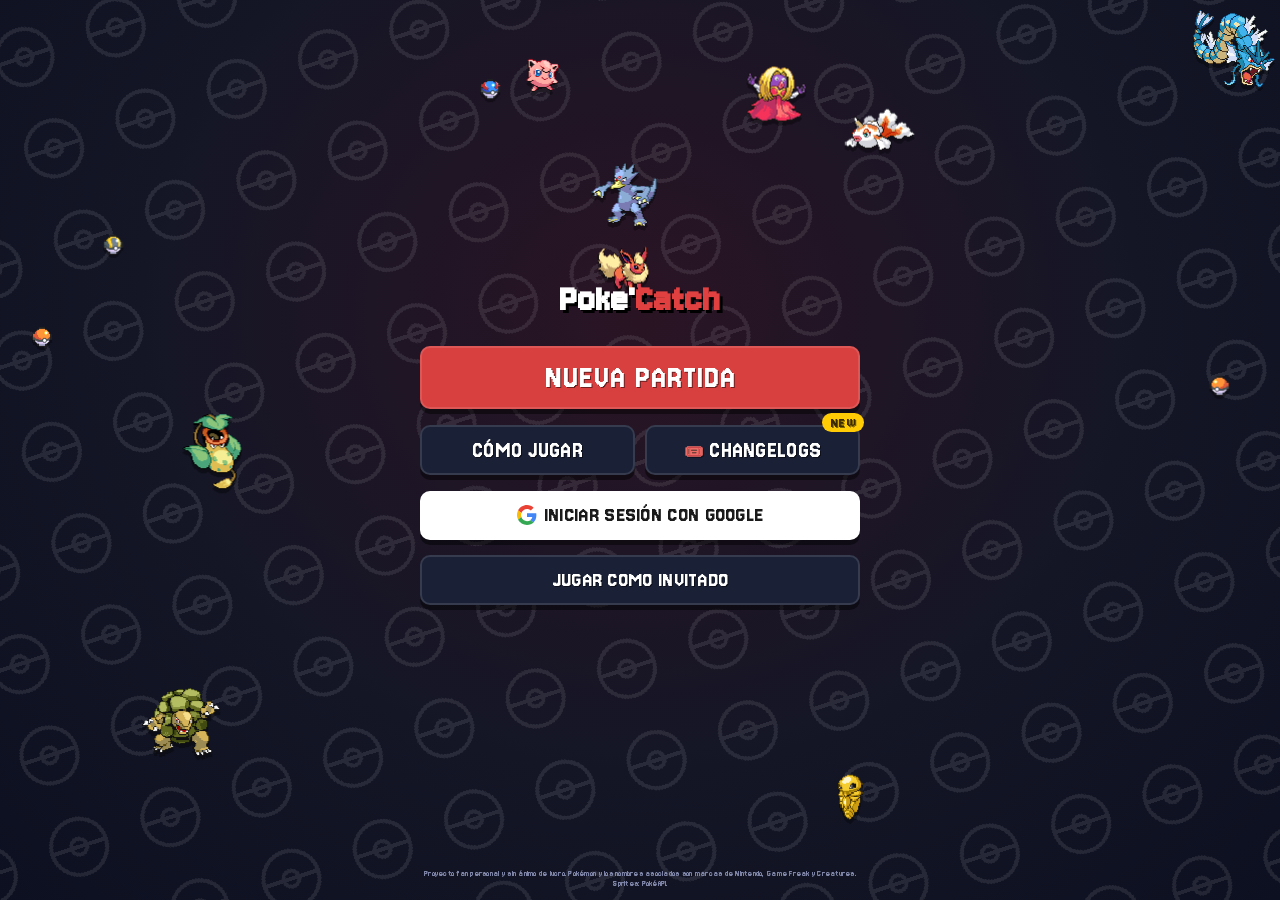
==== index.html @ ddfa6836 "Captura con verificación de naturaleza: la ball vuelve a la mano (v129) Con filtro activo, tras capt" ====
<!DOCTYPE html>
<html lang="es">
<head>
  <meta charset="UTF-8" />
  <meta name="viewport" content="width=device-width, initial-scale=1.0, maximum-scale=1.0, viewport-fit=cover" />
  <title>PokeCatch Kanto</title>
  <link rel="stylesheet" href="css/style.css?v=129" />
</head>
<body>
  <div id="app"></div>
  <script type="module" src="js/main.js?v=129"></script>
</body>
</html>
---- css/style.css ----
:root {
  --bg: #0f172a;
  --card: #1e293b;
  --accent: #e3353b;
  --text: #f1f5f9;
  --muted: #94a3b8;
  --hp-green: #22c55e;
  --dialogue: #1a1a2e;
}

* { box-sizing: border-box; margin: 0; padding: 0; }

body {
  font-family: system-ui, -apple-system, "Segoe UI", sans-serif;
  background: var(--bg);
  color: var(--text);
  min-height: 100vh;
  overflow-x: hidden;
}

#app {
  max-width: 430px;
  margin: 0 auto;
  min-height: 100vh;
  position: relative;
}

/* ========== INTRO ========== */
.intro {
  min-height: 100vh;
  display: flex;
  flex-direction: column;
  position: relative;
}

.lab-bg {
  flex: 1;
  background: linear-gradient(180deg, #87ceeb 0%, #b8d4e8 40%, #e8f0f5 70%, #d4e0ea 100%);
  position: relative;
  display: flex;
  align-items: flex-end;
  justify-content: center;
  padding-bottom: 2rem;
  min-height: 55vh;
}

.lab-bg::before {
  content: "";
  position: absolute;
  bottom: 0; left: 0; right: 0;
  height: 35%;
  background: repeating-linear-gradient(90deg, #c5d0d8 0px, #c5d0d8 40px, #b0bdc8 40px, #b0bdc8 80px);
  opacity: 0.55;
}

.oak-container { position: relative; z-index: 2; }
.oak-container img {
  width: 120px;
  height: auto;
  image-rendering: pixelated;
  filter: drop-shadow(0 4px 8px rgba(0,0,0,0.3));
}

.dialogue-box {
  background: var(--dialogue);
  border: 3px solid #3d3d5c;
  border-radius: 12px;
  margin: 0 12px 12px;
  padding: 14px 16px;
  position: relative;
  min-height: 110px;
  cursor: pointer;
}

.dialogue-box .speaker {
  position: absolute;
  top: -12px; left: 16px;
  background: var(--accent);
  color: white;
  font-size: 0.75rem;
  font-weight: 700;
  padding: 2px 10px;
  border-radius: 6px;
}

.dialogue-text {
  font-size: 0.95rem;
  line-height: 1.45;
  padding-top: 4px;
}

.dialogue-hint {
  position: absolute;
  bottom: 8px; right: 14px;
  color: #fbbf24;
  animation: bounce 0.8s infinite;
}

@keyframes bounce {
  0%, 100% { transform: translateY(0); }
  50% { transform: translateY(3px); }
}

.btn-skip {
  position: absolute;
  bottom: 140px;
  left: 50%;
  transform: translateX(-50%);
  background: #2d2d44;
  color: #ccc;
  border: 2px solid #4a4a6a;
  border-radius: 20px;
  padding: 6px 18px;
  font-size: 0.8rem;
  cursor: pointer;
  z-index: 10;
}

.char-select, .name-input, .starter-select {
  position: absolute;
  inset: 0;
  display: flex;
  flex-direction: column;
  align-items: center;
  justify-content: center;
  background: rgba(15, 23, 42, 0.85);
  z-index: 20;
  padding: 1rem;
}

.char-select.hidden,
.name-input.hidden,
.starter-select.hidden,
.dialogue-box.hidden,
.btn-skip.hidden {
  display: none !important;
}

.char-options {
  display: flex;
  gap: 1rem;
  margin-bottom: 1.5rem;
}

.char-card {
  background: #141a2b;
  border: 3px solid #2a3350;
  border-radius: 18px;
  padding: 1.15rem 1.25rem 1rem;
  cursor: pointer;
  transition: background .18s ease, border-color .18s ease, box-shadow .18s ease, transform .12s ease;
  width: 148px;
  min-height: 168px;
  display: flex;
  align-items: center;
  justify-content: center;
}

.char-card img {
  width: 132px;
  height: 132px;
  object-fit: contain;
  image-rendering: pixelated;
  filter: drop-shadow(0 3px 0 rgba(0,0,0,.25));
}

/* Selección como el original: relleno ámbar en toda la tarjeta */
.char-card.selected {
  background: #3a3420;
  border-color: #e8c84a;
  box-shadow:
    0 0 0 2px rgba(232,200,74,.55),
    inset 0 0 0 1px rgba(255,230,120,.12),
    0 6px 18px rgba(0,0,0,.35);
}
.char-card:active { transform: scale(.98); }

.btn-confirm {
  background: var(--accent);
  color: white;
  border: none;
  border-radius: 10px;
  padding: 0.85rem 2rem;
  font-size: 1rem;
  font-weight: 700;
  cursor: pointer;
}

.btn-confirm:disabled { opacity: 0.4; cursor: not-allowed; }
.btn-confirm:not(:disabled):hover { filter: brightness(1.15); }

.name-row {
  display: flex;
  align-items: center;
  gap: 0.75rem;
  background: #1e293b;
  padding: 1rem;
  border-radius: 14px;
  border: 2px solid #334155;
}

.name-row img {
  width: 64px;
  height: 64px;
  image-rendering: pixelated;
}

.name-row input {
  background: #0f172a;
  border: 2px solid #fbbf24;
  border-radius: 8px;
  color: white;
  padding: 0.6rem 0.8rem;
  font-size: 1rem;
  width: 120px;
  text-align: center;
}

.starter-title {
  color: #94a3b8;
  margin-bottom: 1.5rem;
  text-align: center;
}

.starters {
  display: flex;
  gap: 0.75rem;
  margin-bottom: 1.5rem;
}

.starter-card {
  background: #1e293b;
  border: 3px solid #334155;
  border-radius: 14px;
  padding: 0.75rem;
  cursor: pointer;
  display: flex;
  flex-direction: column;
  align-items: center;
  gap: 0.4rem;
  min-width: 100px;
  transition: all 0.2s;
}

.starter-card img {
  width: 80px;
  height: 80px;
  image-rendering: pixelated;
}

.starter-card span { font-size: 0.8rem; color: var(--muted); }
.starter-card.selected {
  border-color: #fbbf24;
  box-shadow: 0 0 0 2px #fbbf24;
}

/* ========== AVENTURA / COMBATE ========== */
header {
  display: flex;
  justify-content: space-between;
  align-items: center;
  padding: 1rem;
}

header h1 { font-size: 1.3rem; }
header h1 span { color: var(--accent); }
#status { font-size: 0.85rem; color: var(--muted); }

.screen {
  display: none;
  background: var(--card);
  border-radius: 12px;
  padding: 1.5rem;
  margin: 0 12px 12px;
}
.screen.active { display: block; }

button {
  background: var(--accent);
  color: white;
  border: none;
  padding: 0.75rem 1.25rem;
  border-radius: 8px;
  font-size: 1rem;
  cursor: pointer;
  margin-top: 0.5rem;
}
button:hover { filter: brightness(1.1); }
button:disabled { opacity: 0.5; cursor: not-allowed; }

#battle-arena {
  display: flex;
  flex-direction: column;
  gap: 1.5rem;
  margin-bottom: 1rem;
}
.side { display: flex; align-items: center; gap: 1rem; }
.side.enemy { flex-direction: row-reverse; }
.side img {
  width: 96px; height: 96px;
  object-fit: contain;
  background: #0f172a;
  border-radius: 8px;
  image-rendering: pixelated;
}
.info { flex: 1; }
.info .name { font-weight: 600; margin-bottom: 0.25rem; }
.hp-bar {
  height: 10px;
  background: #334155;
  border-radius: 5px;
  overflow: hidden;
  margin-top: 0.25rem;
}
.hp-bar .fill {
  height: 100%;
  background: var(--hp-green);
  transition: width 0.3s;
}
#battle-log {
  background: #0f172a;
  border-radius: 8px;
  padding: 0.75rem;
  min-height: 80px;
  font-size: 0.9rem;
  margin-bottom: 1rem;
  max-height: 120px;
  overflow-y: auto;
}
#battle-actions {
  display: grid;
  grid-template-columns: 1fr 1fr;
  gap: 0.5rem;
}
#battle-actions button {
  margin: 0;
  font-size: 0.9rem;
  padding: 0.6rem;
}

/* ========== POKEDEX CARD ========== */
.pokedex-overlay {
  position: fixed;
  inset: 0;
  background: rgba(0,0,0,0.75);
  display: flex;
  align-items: center;
  justify-content: center;
  z-index: 100;
  padding: 1rem;
}

.pokedex-card {
  background: linear-gradient(160deg, #1a2332 0%, #0f172a 100%);
  border-radius: 16px;
  border: 2px solid #334155;
  max-width: 360px;
  width: 100%;
  padding: 1.25rem;
  box-shadow: 0 20px 50px rgba(0,0,0,0.5);
}

.pokedex-header {
  display: flex;
  flex-wrap: wrap;
  align-items: center;
  gap: 0.5rem;
  margin-bottom: 1rem;
}

.pokedex-name {
  font-size: 1.3rem;
  font-weight: 700;
}

.pokedex-new {
  background: #eab308;
  color: #000;
  font-size: 0.7rem;
  font-weight: 800;
  padding: 2px 8px;
  border-radius: 6px;
}

.pokedex-num {
  margin-left: auto;
  font-size: 0.75rem;
  color: var(--muted);
}

.pokedex-body {
  display: flex;
  gap: 1rem;
  margin-bottom: 1rem;
}

.pokedex-sprite-wrap {
  background: #0f172a;
  border-radius: 12px;
  padding: 0.5rem;
  display: flex;
  align-items: center;
  justify-content: center;
}

.pokedex-sprite {
  width: 96px;
  height: 96px;
  image-rendering: pixelated;
}

.pokedex-genus {
  font-size: 0.85rem;
  color: var(--muted);
  margin-bottom: 0.4rem;
}

.pokedex-types {
  display: flex;
  gap: 0.35rem;
  flex-wrap: wrap;
  margin-bottom: 0.75rem;
}

.type-badge {
  font-size: 0.7rem;
  font-weight: 700;
  padding: 2px 8px;
  border-radius: 6px;
  color: #fff;
  text-shadow: 0 1px 2px rgba(0,0,0,0.4);
}

.pokedex-stats-row {
  display: flex;
  gap: 0.5rem;
}

.stat-box {
  background: #1e293b;
  border-radius: 8px;
  padding: 0.35rem 0.5rem;
  text-align: center;
  min-width: 52px;
}

.stat-box .label {
  display: block;
  font-size: 0.65rem;
  color: var(--muted);
}

.stat-box .val {
  font-weight: 700;
  font-size: 0.9rem;
}

.pokedex-caught {
  margin-top: 0.5rem;
  font-size: 0.8rem;
  color: var(--muted);
}

.pokedex-flavor {
  font-size: 0.85rem;
  color: #94a3b8;
  line-height: 1.4;
  margin-bottom: 1rem;
  border-top: 1px solid #334155;
  padding-top: 0.75rem;
}

.pokedex-btn {
  width: 100%;
  background: #eab308;
  color: #000;
  font-weight: 800;
  border: none;
  border-radius: 10px;
  padding: 0.85rem;
  font-size: 1rem;
  cursor: pointer;
  margin-top: 0;
}

.pokedex-btn:hover {
  filter: brightness(1.1);
}

/* ========== IDLE BATTLE / ROUTE ========== */
.route-screen {
  display: flex;
  flex-direction: column;
  min-height: 100vh;
  background: var(--bg);
}

.route-header {
  display: flex;
  justify-content: space-between;
  align-items: center;
  padding: 0.75rem 1rem;
  font-size: 0.85rem;
}

.route-progress {
  padding: 0.5rem 1rem;
  display: flex;
  align-items: center;
  gap: 0.5rem;
  font-size: 0.8rem;
  color: var(--muted);
}

.route-progress .bar {
  flex: 1;
  height: 6px;
  background: #334155;
  border-radius: 3px;
  overflow: hidden;
}

.route-progress .bar .fill {
  height: 100%;
  background: #22c55e;
  transition: width 0.3s;
}

.battle-scene {
  margin: 0 12px;
  border-radius: 12px;
  overflow: hidden;
  position: relative;
  background: linear-gradient(180deg, #5b9bd5 0%, #87ceeb 40%, #90c060 70%, #6b8e23 100%);
  min-height: 220px;
  display: flex;
  flex-direction: column;
  justify-content: flex-end;
  padding: 0.75rem;
}

.battle-scene.prairie {
  background: linear-gradient(180deg, #5b9bd5 0%, #87ceeb 35%, #a8d08d 65%, #70a040 100%);
}

.battle-field {
  display: flex;
  justify-content: space-between;
  align-items: flex-end;
  padding: 0 0.5rem 0.5rem;
  gap: 1rem;
}

.battle-mon {
  display: flex;
  flex-direction: column;
  align-items: center;
  gap: 0.25rem;
}

.battle-mon img {
  width: 80px;
  height: 80px;
  image-rendering: pixelated;
  filter: drop-shadow(0 2px 4px rgba(0,0,0,0.3));
}

.battle-mon .lv {
  font-size: 0.75rem;
  background: rgba(0,0,0,0.5);
  padding: 1px 6px;
  border-radius: 4px;
}

.battle-mon .hp-mini {
  width: 60px;
  height: 6px;
  background: #333;
  border-radius: 3px;
  overflow: hidden;
}

.battle-mon .hp-mini .fill {
  height: 100%;
  background: #22c55e;
}

.damage-float {
  position: absolute;
  font-weight: 800;
  font-size: 1.1rem;
  color: #fff;
  text-shadow: 0 1px 3px #000;
  animation: floatUp 0.8s forwards;
  pointer-events: none;
}

@keyframes floatUp {
  0% { opacity: 1; transform: translateY(0); }
  100% { opacity: 0; transform: translateY(-40px); }
}

.battle-msg {
  background: rgba(255,255,255,0.92);
  color: #1a1a2e;
  border-radius: 8px;
  padding: 0.5rem 0.75rem;
  font-size: 0.9rem;
  text-align: center;
  margin-top: 0.5rem;
}

.speed-controls {
  display: flex;
  gap: 0.25rem;
}

.speed-controls button {
  background: #334155;
  color: #fff;
  border: none;
  border-radius: 6px;
  padding: 0.3rem 0.6rem;
  font-size: 0.75rem;
  margin: 0;
  cursor: pointer;
}

.speed-controls button.active {
  background: var(--accent);
}

.team-side {
  display: flex;
  flex-direction: column;
  gap: 0.35rem;
  padding: 0.5rem 1rem;
}

.team-slot {
  display: flex;
  align-items: center;
  gap: 0.5rem;
  background: #1e293b;
  border-radius: 8px;
  padding: 0.35rem 0.5rem;
  font-size: 0.8rem;
}

.team-slot img {
  width: 32px;
  height: 32px;
  image-rendering: pixelated;
}

.team-slot .hp-mini {
  flex: 1;
  height: 5px;
  background: #334155;
  border-radius: 3px;
  overflow: hidden;
}

.team-slot .hp-mini .fill {
  height: 100%;
  background: #22c55e;
}

.route-footer {
  padding: 0.75rem 1rem;
  display: flex;
  gap: 0.5rem;
  flex-wrap: wrap;
}

/* ===== Polish: route / idle closer to original ===== */
.top-status { display: none !important; }
.top-status:not(:empty):not([hidden]) {
  display: block !important;
  padding: 0.3rem 1rem;
  font-size: 0.7rem;
  color: #9aa3c0;
  text-align: center;
}


.route-screen {
  min-height: 100vh;
  background: #0b1220;
  padding-bottom: 1rem;
}

.route-header {
  display: flex;
  justify-content: space-between;
  align-items: center;
  padding: 0.65rem 0.9rem;
}

.trainer-chip {
  display: flex;
  align-items: center;
  gap: 0.5rem;
}

.trainer-icon {
  width: 36px;
  height: 36px;
  image-rendering: pixelated;
  border-radius: 8px;
  background: #1e293b;
}

.muted { color: var(--muted); font-size: 0.85rem; }

.header-right {
  display: flex;
  align-items: center;
  gap: 0.65rem;
}

.money {
  background: #1e293b;
  padding: 0.25rem 0.6rem;
  border-radius: 8px;
  font-size: 0.85rem;
  font-weight: 600;
}

.route-progress {
  padding: 0.35rem 0.9rem 0.6rem;
  display: flex;
  align-items: center;
  gap: 0.5rem;
  font-size: 0.8rem;
  color: var(--muted);
}

.route-name { font-weight: 600; color: #e2e8f0; min-width: 48px; }
.route-count { min-width: 40px; text-align: right; }

.route-progress .bar {
  flex: 1;
  height: 7px;
  background: #1e293b;
  border-radius: 4px;
  overflow: hidden;
}

.route-progress .bar .fill {
  height: 100%;
  background: linear-gradient(90deg, #22c55e, #4ade80);
  transition: width 0.35s;
}

.battle-scene {
  margin: 0 10px;
  border-radius: 14px;
  overflow: hidden;
  position: relative;
  min-height: 240px;
  background-size: cover;
  background-position: center bottom;
  background-color: #5b9bd5;
  box-shadow: 0 8px 24px rgba(0,0,0,0.35);
  display: flex;
  flex-direction: column;
  justify-content: flex-end;
}

.scene-overlay {
  display: flex;
  gap: 0.35rem;
  padding: 0.5rem 0.4rem 0.25rem;
  flex: 1;
  align-items: flex-end;
}

.team-rail {
  display: flex;
  flex-direction: column;
  gap: 0.3rem;
  max-height: 200px;
  overflow-y: auto;
  padding: 0.2rem;
}

.rail-slot {
  background: rgba(15, 23, 42, 0.75);
  border: 2px solid transparent;
  border-radius: 10px;
  padding: 0.25rem;
  display: flex;
  flex-direction: column;
  align-items: center;
  gap: 2px;
  min-width: 52px;
}

.rail-slot.active {
  border-color: #fbbf24;
}

.rail-slot img {
  width: 40px;
  height: 40px;
  image-rendering: pixelated;
}

.rail-slot span {
  font-size: 0.65rem;
  color: #e2e8f0;
}

.rail-hp {
  width: 40px;
  height: 4px;
  background: #334155;
  border-radius: 2px;
  overflow: hidden;
}

.rail-hp .fill {
  height: 100%;
  background: #22c55e;
}

.battle-field {
  flex: 1;
  display: flex;
  justify-content: space-around;
  align-items: flex-end;
  padding: 0 0.5rem 0.35rem;
  min-height: 140px;
}

.battle-mon {
  display: flex;
  flex-direction: column;
  align-items: center;
  gap: 0.2rem;
}

.battle-mon img {
  width: 96px;
  height: 96px;
  object-fit: contain;
  image-rendering: pixelated;
  filter: drop-shadow(0 3px 6px rgba(0,0,0,0.45));
}

.battle-mon .lv {
  font-size: 0.75rem;
  background: rgba(0,0,0,0.55);
  color: #fff;
  padding: 1px 8px;
  border-radius: 6px;
}

.battle-mon .hp-mini {
  width: 72px;
  height: 7px;
  background: rgba(0,0,0,0.5);
  border-radius: 4px;
  overflow: hidden;
  border: 1px solid rgba(255,255,255,0.15);
}

.battle-mon .hp-mini .fill {
  height: 100%;
  background: #22c55e;
  transition: width 0.25s;
}

.battle-msg {
  margin: 0.4rem 0.6rem 0.6rem;
  background: rgba(255,255,255,0.94);
  color: #1a1a2e;
  border-radius: 10px;
  padding: 0.55rem 0.75rem;
  font-size: 0.9rem;
  text-align: center;
  font-weight: 500;
}

.route-footer {
  display: flex;
  gap: 0.5rem;
  padding: 0.85rem 0.9rem;
}

.btn-primary {
  flex: 1;
  background: var(--accent);
  color: #fff;
  border: none;
  border-radius: 10px;
  padding: 0.8rem;
  font-weight: 700;
  font-size: 0.95rem;
  cursor: pointer;
  margin: 0;
}

.btn-secondary {
  background: #334155;
  color: #fff;
  border: none;
  border-radius: 10px;
  padding: 0.8rem 1rem;
  font-weight: 600;
  cursor: pointer;
  margin: 0;
}

.speed-controls button {
  background: #1e293b;
  color: #cbd5e1;
  border: none;
  border-radius: 6px;
  padding: 0.3rem 0.55rem;
  font-size: 0.75rem;
  margin: 0;
  cursor: pointer;
}

.speed-controls button.active {
  background: var(--accent);
  color: #fff;
}

.damage-float {
  position: absolute;
  font-weight: 800;
  font-size: 1.15rem;
  color: #fff;
  text-shadow: 0 2px 4px #000;
  animation: floatUp 0.8s forwards;
  pointer-events: none;
  z-index: 5;
}

/* ===== Weather & animations ===== */
.weather-layer {
  position: absolute;
  inset: 0;
  pointer-events: none;
  overflow: hidden;
  z-index: 2;
}

.rain-drop {
  position: absolute;
  top: -10px;
  width: 2px;
  height: 14px;
  background: linear-gradient(to bottom, transparent, rgba(174, 194, 224, 0.85));
  animation: rainFall linear infinite;
}

@keyframes rainFall {
  to { transform: translateY(260px); opacity: 0.3; }
}

.sun-glow {
  position: absolute;
  top: -20%;
  right: -10%;
  width: 180px;
  height: 180px;
  background: radial-gradient(circle, rgba(255,220,100,0.35) 0%, transparent 70%);
  animation: sunPulse 3s ease-in-out infinite;
}

@keyframes sunPulse {
  0%, 100% { opacity: 0.7; transform: scale(1); }
  50% { opacity: 1; transform: scale(1.08); }
}

.scene-hud {
  position: absolute;
  top: 8px;
  left: 10px;
  z-index: 3;
  background: rgba(0,0,0,0.45);
  color: #fff;
  font-size: 0.72rem;
  padding: 3px 8px;
  border-radius: 8px;
}

.mon-sprite {
  transition: transform 0.15s;
}

.anim-attack {
  animation: lunge 0.35s ease-out;
}

@keyframes lunge {
  0% { transform: translateX(0); }
  40% { transform: translateX(18px) scale(1.05); }
  100% { transform: translateX(0); }
}

.battle-mon.enemy .anim-attack {
  animation-name: lungeLeft;
}

@keyframes lungeLeft {
  0% { transform: translateX(0); }
  40% { transform: translateX(-18px) scale(1.05); }
  100% { transform: translateX(0); }
}

.anim-hit {
  animation: hitFlash 0.4s ease-out;
}

@keyframes hitFlash {
  0%, 100% { filter: drop-shadow(0 3px 6px rgba(0,0,0,0.45)); opacity: 1; }
  25% { filter: brightness(3) drop-shadow(0 0 8px #fff); opacity: 0.7; transform: translateX(4px); }
  50% { opacity: 1; transform: translateX(-3px); }
  75% { transform: translateX(2px); }
}

.anim-faint {
  animation: faintOut 0.7s forwards;
}
/* Aliado: mantener el flip scaleX(-1) durante el debilitamiento */
.battle-mon.ally img.mon-sprite.anim-faint {
  animation: faintOutAlly 0.7s forwards;
}

@keyframes faintOut {
  0% { opacity: 1; transform: translateY(0); }
  100% { opacity: 0; transform: translateY(24px); }
}
@keyframes faintOutAlly {
  0% { opacity: 1; transform: scaleX(-1) translateY(0); }
  100% { opacity: 0; transform: scaleX(-1) translateY(24px); }
}

.battle-scene.weather-rain {
  filter: saturate(0.9) brightness(0.92);
}

.battle-scene.weather-sun {
  filter: saturate(1.15) brightness(1.05);
}

/* Ensure sprites always have size */
.battle-mon img.mon-sprite {
  width: 96px;
  height: 96px;
  object-fit: contain;
  image-rendering: pixelated;
  display: block;
}

.rail-slot img {
  width: 40px;
  height: 40px;
  object-fit: contain;
  image-rendering: pixelated;
  display: block;
}


/* ===== iOS-safe intro ===== */
.intro {
  min-height: 100vh;
  min-height: 100dvh;
  display: flex;
  flex-direction: column;
  position: relative;
  background: #0f172a;
}

.lab-bg {
  flex: 1 1 auto;
  min-height: 45vh;
  background-color: #b8d4e8;
  background-size: cover;
  background-position: center bottom;
  position: relative;
  display: flex;
  align-items: flex-end;
  justify-content: center;
  padding-bottom: 1rem;
}

.intro-bottom {
  flex: 0 0 auto;
  padding: 0 12px calc(12px + env(safe-area-inset-bottom, 0px));
  background: #0f172a;
  position: relative;
  z-index: 30;
}

.intro-bottom.hidden { display: none !important; }

.dialogue-box {
  background: #1a1a2e;
  border: 3px solid #3d3d5c;
  border-radius: 12px;
  padding: 16px 14px 20px;
  position: relative;
  min-height: 100px;
  cursor: pointer;
  margin-bottom: 8px;
  -webkit-tap-highlight-color: transparent;
}

.btn-skip {
  position: static;
  transform: none;
  display: block;
  width: 100%;
  margin: 0 0 4px;
  background: #2d2d44;
  color: #ddd;
  border: 2px solid #4a4a6a;
  border-radius: 12px;
  padding: 12px;
  font-size: 0.9rem;
  cursor: pointer;
  z-index: 31;
}

.btn-skip.hidden { display: none !important; }

/* Battle scene background fallback */
.battle-scene {
  background-color: #6a9f3f;
  background-size: cover !important;
  background-position: center bottom !important;
  background-repeat: no-repeat !important;
}

.xp-mini {
  width: 72px;
  height: 4px;
  background: rgba(0,0,0,0.4);
  border-radius: 2px;
  overflow: hidden;
  margin-top: 2px;
}
.xp-mini .fill {
  height: 100%;
  background: #60a5fa;
  transition: width 0.3s;
}

/* ===== Team / Equipo ===== */
.btn-team {
  background: #334155;
  color: #fff;
  border: none;
  border-radius: 8px;
  padding: 0.35rem 0.65rem;
  font-size: 0.8rem;
  font-weight: 600;
  margin: 0;
  cursor: pointer;
}

.team-overlay, .detail-overlay {
  position: fixed;
  inset: 0;
  background: rgba(0,0,0,0.72);
  z-index: 80;
  display: flex;
  align-items: flex-end;
  justify-content: center;
  padding: 0;
}

.team-panel, .detail-panel {
  background: #0f172a;
  width: 100%;
  max-width: 430px;
  max-height: 92vh;
  overflow-y: auto;
  border-radius: 18px 18px 0 0;
  padding: 1rem 1rem 1.5rem;
  padding-bottom: calc(1.5rem + env(safe-area-inset-bottom, 0px));
}

.team-panel-header {
  display: flex;
  align-items: center;
  gap: 0.5rem;
  margin-bottom: 1rem;
}

.team-title {
  font-size: 1.15rem;
  font-weight: 700;
}

.team-avg {
  margin-left: auto;
  font-size: 0.85rem;
  color: #94a3b8;
}

.team-avg strong { color: #fbbf24; }

.team-close, .detail-x {
  background: transparent;
  border: 2px solid #475569;
  color: #e2e8f0;
  width: 36px;
  height: 36px;
  border-radius: 50%;
  font-size: 1rem;
  margin: 0;
  cursor: pointer;
  padding: 0;
}

.team-grid {
  display: grid;
  grid-template-columns: 1fr 1fr 1fr;
  gap: 0.6rem;
}

.team-card {
  background: #1e293b;
  border: 2px solid #334155;
  border-radius: 12px;
  padding: 0.55rem;
  text-align: center;
  cursor: pointer;
  color: #fff;
  margin: 0;
}

.team-card.empty {
  opacity: 0.35;
  cursor: default;
  min-height: 110px;
  display: flex;
  align-items: center;
  justify-content: center;
}

.team-card img {
  width: 56px;
  height: 56px;
  image-rendering: pixelated;
  display: block;
  margin: 0.25rem auto;
}

.team-card-types {
  display: flex;
  gap: 0.2rem;
  justify-content: center;
  flex-wrap: wrap;
  min-height: 18px;
}

.team-card-types .type-badge {
  font-size: 0.6rem;
  padding: 1px 5px;
}

.team-card-name {
  font-size: 0.8rem;
  font-weight: 600;
}

.team-card-meta {
  font-size: 0.65rem;
  color: #94a3b8;
  margin: 0.15rem 0;
}

.team-card-hp {
  height: 5px;
  background: #0f172a;
  border-radius: 3px;
  overflow: hidden;
}

.team-card-hp .fill {
  height: 100%;
  background: #22c55e;
}

.box-section { margin-top: 1.25rem; }
.box-title {
  font-size: 0.9rem;
  color: #94a3b8;
  margin-bottom: 0.5rem;
}
.box-grid {
  display: grid;
  grid-template-columns: repeat(5, 1fr);
  gap: 0.4rem;
}

/* ===== Detail ===== */
.detail-top {
  display: flex;
  align-items: center;
  gap: 0.5rem;
  margin-bottom: 1rem;
}
.detail-title { font-size: 1.2rem; font-weight: 700; }
.detail-num { margin-left: auto; color: #94a3b8; font-size: 0.85rem; }

.detail-main {
  display: flex;
  gap: 1rem;
  margin-bottom: 1rem;
}
.detail-sprite-wrap {
  background: #1e293b;
  border-radius: 12px;
  padding: 0.5rem;
  position: relative;
}
.detail-sprite-wrap img {
  width: 96px;
  height: 96px;
  image-rendering: pixelated;
}
.detail-badge {
  position: absolute;
  bottom: 6px;
  left: 50%;
  transform: translateX(-50%);
  background: #334155;
  font-size: 0.65rem;
  padding: 2px 6px;
  border-radius: 6px;
  white-space: nowrap;
}
.detail-genus { color: #94a3b8; font-size: 0.85rem; margin-bottom: 0.35rem; }
.detail-types { display: flex; gap: 0.3rem; margin-bottom: 0.5rem; }
.detail-boxes { display: flex; gap: 0.4rem; }
.dbox {
  background: #1e293b;
  border-radius: 8px;
  padding: 0.35rem 0.5rem;
  text-align: center;
}
.dbox .l { display: block; font-size: 0.65rem; color: #94a3b8; }
.dbox .v { font-weight: 700; font-size: 0.9rem; }

.detail-moves { margin-bottom: 0.75rem; }
.detail-move {
  display: flex;
  align-items: center;
  gap: 0.4rem;
  background: #1e293b;
  border-radius: 8px;
  padding: 0.45rem 0.6rem;
  margin-bottom: 0.35rem;
  font-size: 0.85rem;
}
.move-name { flex: 1; font-weight: 600; }
.move-pow { color: #94a3b8; font-size: 0.75rem; }

.detail-xp {
  display: flex;
  align-items: center;
  gap: 0.5rem;
  margin-bottom: 1rem;
  font-size: 0.8rem;
  color: #94a3b8;
}
.detail-xp .xp-bar {
  flex: 1;
  height: 8px;
  background: #1e293b;
  border-radius: 4px;
  overflow: hidden;
}
.detail-xp .xp-bar .fill {
  height: 100%;
  background: linear-gradient(90deg, #22c55e, #4ade80);
}

.detail-stats-title {
  font-size: 0.75rem;
  color: #94a3b8;
  margin-bottom: 0.5rem;
  display: flex;
  justify-content: space-between;
}
.stat-row {
  display: grid;
  grid-template-columns: 70px 1fr 36px;
  align-items: center;
  gap: 0.4rem;
  font-size: 0.8rem;
  margin-bottom: 0.3rem;
}
.stat-bar {
  height: 6px;
  background: #1e293b;
  border-radius: 3px;
  overflow: hidden;
}
.stat-bar div {
  height: 100%;
  background: #60a5fa;
}

/* Trainer send-out */
.trainer-send {
  position: absolute;
  left: 12%;
  bottom: 28%;
  z-index: 6;
  display: flex;
  flex-direction: column;
  align-items: center;
  gap: 0.25rem;
  animation: trainerIn 0.35s ease-out;
}
.trainer-send img {
  width: 88px;
  height: auto;
  image-rendering: pixelated;
  filter: drop-shadow(0 4px 8px rgba(0,0,0,0.4));
}
.trainer-send span {
  background: rgba(0,0,0,0.55);
  color: #fff;
  font-size: 0.7rem;
  padding: 2px 8px;
  border-radius: 6px;
}
.trainer-send.out {
  animation: trainerOut 0.35s forwards;
}
@keyframes trainerIn {
  from { opacity: 0; transform: translateX(-30px); }
  to { opacity: 1; transform: translateX(0); }
}
@keyframes trainerOut {
  to { opacity: 0; transform: translateX(-20px); }
}
button.rail-slot {
  background: rgba(15, 23, 42, 0.75);
  border: 2px solid transparent;
  color: inherit;
  margin: 0;
  padding: 0.25rem;
  cursor: pointer;
}
button.rail-slot.active { border-color: #fbbf24; }

/* Sprites al suelo del escenario */
.battle-field {
  align-items: flex-end !important;
  min-height: 120px !important;
  padding-bottom: 0.15rem !important;
  padding-top: 2.5rem !important;
}

.battle-mon {
  justify-content: flex-end;
}

.battle-mon img.mon-sprite {
  width: 88px !important;
  height: 88px !important;
  margin-top: auto;
}

.scene-overlay {
  align-items: flex-end !important;
  padding-bottom: 0.15rem !important;
}

.team-rail {
  margin-bottom: 0.25rem;
}

/* Barra inferior */
.bottom-bar {
  display: flex;
  justify-content: center;
  gap: 0.75rem;
  padding: 0.75rem 1rem calc(0.75rem + env(safe-area-inset-bottom, 0px));
}

.bottom-bar .btn-team {
  flex: 1;
  max-width: 280px;
  background: #1e293b;
  border: 2px solid #334155;
  border-radius: 12px;
  padding: 0.85rem 1rem;
  font-size: 1rem;
  font-weight: 700;
  color: #f1f5f9;
}

.btn-release {
  width: 100%;
  margin-top: 1rem;
  background: #7f1d1d;
  color: #fecaca;
  border: 2px solid #991b1b;
  border-radius: 10px;
  padding: 0.75rem;
  font-weight: 700;
  cursor: pointer;
}
.btn-release:hover {
  background: #991b1b;
}

/* ===== Team rail estilo original (6 slots visibles) ===== */
.battle-scene {
  min-height: 280px !important;
}

.scene-overlay {
  position: relative !important;
  align-items: stretch !important;
  padding: 0.4rem !important;
  flex: 1 !important;
}

.team-rail {
  position: absolute !important;
  left: 6px !important;
  top: 28px !important;
  bottom: 8px !important;
  display: flex !important;
  flex-direction: column !important;
  justify-content: flex-start !important;
  gap: 4px !important;
  max-height: none !important;
  overflow: visible !important;
  z-index: 5 !important;
  margin: 0 !important;
  padding: 0 !important;
  width: 58px;
}

button.rail-slot,
.rail-slot {
  background: rgba(15, 23, 42, 0.88) !important;
  border: 2px solid #334155 !important;
  border-radius: 12px !important;
  padding: 3px 2px 2px !important;
  min-width: 54px !important;
  width: 54px !important;
  flex: 0 0 auto !important;
  display: flex !important;
  flex-direction: column !important;
  align-items: center !important;
  gap: 1px !important;
  box-shadow: 0 2px 6px rgba(0,0,0,0.35);
}

button.rail-slot.active,
.rail-slot.active {
  border-color: #fbbf24 !important;
  box-shadow: 0 0 0 1px #fbbf24, 0 2px 8px rgba(0,0,0,0.4);
}

.rail-slot img {
  width: 36px !important;
  height: 36px !important;
  image-rendering: pixelated !important;
  display: block !important;
}

.rail-slot span {
  font-size: 0.6rem !important;
  color: #e2e8f0 !important;
  line-height: 1.1;
}

.rail-hp {
  width: 42px !important;
  height: 4px !important;
  background: #1e293b !important;
  border-radius: 2px !important;
  overflow: hidden !important;
  order: -1; /* barra encima del sprite como original? keep below */
}

.rail-hp .fill {
  background: linear-gradient(90deg, #22c55e, #4ade80) !important;
}

.battle-field {
  margin-left: 60px !important; /* hueco para el rail */
}

/* ===== Compact rail: 6 slots + XP bajo PS ===== */
.battle-scene {
  min-height: 300px !important;
  padding-bottom: 0 !important;
}

.team-rail {
  top: 8px !important;
  bottom: 6px !important;
  left: 4px !important;
  width: 52px !important;
  gap: 3px !important;
  justify-content: flex-start !important;
}

button.rail-slot,
.rail-slot {
  width: 50px !important;
  min-width: 50px !important;
  padding: 2px 1px 3px !important;
  border-radius: 10px !important;
  gap: 0 !important;
}

.rail-slot img {
  width: 32px !important;
  height: 32px !important;
}

.rail-slot span {
  font-size: 0.55rem !important;
  margin: 0 !important;
}

.rail-hp {
  width: 40px !important;
  height: 3px !important;
  margin-top: 1px !important;
  order: 0 !important;
}

.rail-xp {
  width: 40px !important;
  height: 3px !important;
  background: #1e293b;
  border-radius: 2px;
  overflow: hidden;
  margin-top: 1px;
}

.rail-xp .fill {
  height: 100%;
  background: linear-gradient(90deg, #3b82f6, #60a5fa);
  transition: width 0.25s;
}

/* Sprites en el suelo (camino de tierra) */
.battle-field {
  margin-left: 54px !important;
  min-height: 150px !important;
  padding-top: 3.5rem !important;
  padding-bottom: 0 !important;
  align-items: flex-end !important;
}

.battle-mon {
  transform: translateY(8px);
}

.battle-mon img.mon-sprite {
  width: 80px !important;
  height: 80px !important;
}

.battle-mon .lv {
  margin-bottom: 0;
}

/* Mensaje FUERA del mapa, encima del botón */
.route-screen .battle-msg {
  position: relative !important;
  left: auto !important;
  right: auto !important;
  bottom: auto !important;
  margin: 8px 12px 0 !important;
  background: #f8fafc !important;
  color: #0f172a !important;
  border-radius: 12px !important;
  padding: 0.7rem 1rem !important;
  font-size: 0.9rem !important;
  font-weight: 600 !important;
  text-align: center !important;
  box-shadow: 0 2px 10px rgba(0,0,0,0.2);
  z-index: 2;
}

/* Quitar mensaje absoluto interno si quedara */
.battle-scene > .battle-msg {
  display: none !important;
}

/* Mapa paisaje (base; desktop lo amplía) */
.battle-scene,
#scene {
  aspect-ratio: 16 / 10 !important;
  width: 100% !important;
  max-width: none !important;
  margin: 0 !important;
  height: auto !important;
  border-radius: 14px;
  overflow: hidden !important;
  background-size: cover !important;
  background-position: center bottom !important;
}

/* Barra clima/hora estilo original */
.scene-topbar {
  position: absolute;
  top: 8px;
  left: 8px;
  right: 8px;
  z-index: 6;
  display: flex;
  align-items: center;
  gap: 6px;
  pointer-events: none;
}

.clock-chip,
.weather-chip {
  background: rgba(15, 23, 42, 0.72);
  color: #f1f5f9;
  border-radius: 10px;
  padding: 4px 8px;
  font-size: 0.72rem;
  font-weight: 600;
  display: flex;
  align-items: center;
  gap: 4px;
  max-width: 55%;
  white-space: nowrap;
  overflow: hidden;
  text-overflow: ellipsis;
}

.weather-chip {
  flex: 1;
  justify-content: center;
}

.clock-icon { font-size: 0.85rem; }

/* Noche */
.battle-scene.is-night {
  filter: brightness(0.72) saturate(0.85);
}
.battle-scene.is-night::after {
  content: "";
  position: absolute;
  inset: 0;
  background: rgba(15, 23, 60, 0.28);
  pointer-events: none;
  z-index: 1;
}

.rain-drop.storm {
  height: 18px;
  background: linear-gradient(to bottom, transparent, rgba(200, 220, 255, 0.95));
}

.lightning {
  position: absolute;
  inset: 0;
  background: rgba(255,255,255,0.0);
  animation: bolt 3.5s infinite;
  pointer-events: none;
}
@keyframes bolt {
  0%, 92%, 100% { background: rgba(255,255,255,0); }
  93% { background: rgba(255,255,255,0.55); }
  94% { background: rgba(255,255,255,0); }
  96% { background: rgba(255,255,255,0.35); }
}

/* Speed controls can stay in header; hide old scene-hud */
.scene-hud { display: none !important; }

/* ═════════════ Barra de ruta con nodos ═════════════ */
.route-progress { display: none; } /* reemplazada por .rbar */

.rbar {
  margin: 0.15rem 10px 0.55rem;
  padding: 0.5rem 0.9rem;
  display: flex;
  align-items: center;
  gap: 0.6rem;
  background: #1c2030;
  border-radius: 999px;
  min-height: 46px;
}
.rbar-name { font-weight: 700; color: #8a93ad; font-size: 0.85rem; white-space: nowrap; letter-spacing: 0.02em; }
.rbar-count { font-weight: 700; color: #f7c531; font-size: 0.85rem; min-width: 38px; text-align: right; white-space: nowrap; }
.rbar-track {
  flex: 1;
  min-width: 0;
  display: flex;
  align-items: center;
  justify-content: center;
  -webkit-mask-image: linear-gradient(90deg, transparent 0, #000 14%, #000 86%, transparent 100%);
          mask-image: linear-gradient(90deg, transparent 0, #000 14%, #000 86%, transparent 100%);
}
.rlink { flex: 1; min-width: 4px; max-width: 22px; height: 4px; border-radius: 2px; background: #2f3650; }
.rlink.done { background: #3e7f4b; }

.rnode {
  position: relative;
  flex: 0 0 auto;
  width: 28px; height: 28px;
  display: flex; align-items: center; justify-content: center;
}
.rnode img { width: 24px; height: 24px; image-rendering: pixelated; display: block; }
.rnode.done { opacity: 0.4; filter: saturate(0.6); }
.rnode.todo { opacity: 0.9; }
.rnode-dot { width: 14px; height: 14px; border-radius: 4px; background: #d94848; box-shadow: inset 0 -3px 0 #a52c2c; }
.rnode-q { font-weight: 900; font-size: 1.15rem; color: #fff; text-shadow: 0 2px 0 #00000088; }
.rnode.cur::before, .rnode.cur::after {
  content: ""; position: absolute; top: -3px; bottom: -3px; width: 8px;
  border: 2px solid #f1f5f9; animation: rnode-pulse 1.4s ease-in-out infinite;
}
.rnode.cur::before { left: -5px; border-right: 0; border-radius: 6px 0 0 6px; }
.rnode.cur::after  { right: -5px; border-left: 0; border-radius: 0 6px 6px 0; }
@keyframes rnode-pulse { 50% { opacity: 0.45; } }

/* ═════════════ Recompensa flotante ═════════════ */
.reward-pop {
  position: absolute; left: 50%; top: 38%;
  transform: translateX(-50%);
  display: flex; align-items: center; gap: 8px;
  background: rgba(15, 23, 42, 0.88); border: 2px solid #f7c531; border-radius: 12px;
  padding: 6px 12px; color: #fff; font-weight: 700; font-size: 0.85rem; z-index: 6;
  animation: reward-rise 1.5s ease-out forwards;
}
.reward-pop img { width: 28px; height: 28px; image-rendering: pixelated; }
@keyframes reward-rise {
  0% { opacity: 0; transform: translate(-50%, 14px) scale(0.8); }
  15% { opacity: 1; transform: translate(-50%, 0) scale(1); }
  80% { opacity: 1; }
  100% { opacity: 0; transform: translate(-50%, -22px); }
}

/* ═════════════ Mochila ═════════════ */
.bag-card {
  margin: 0.7rem 10px 1.2rem;
  padding: 0.9rem 1rem 1rem;
  background: #1c2030;
  border: 2px solid #2a3150;
  border-radius: 20px;
}
.bag-head { display: flex; align-items: center; gap: 0.6rem; cursor: pointer; user-select: none; }
.bag-head h3 { margin: 0; font-size: 1.35rem; font-weight: 800; }
.bag-help {
  width: 30px; height: 30px; border-radius: 50%; border: 2px solid #2f3650;
  background: #232944; color: #cbd5e1; font-weight: 800; cursor: pointer;
}
.bag-count { color: #6b7597; font-size: 0.85rem; flex: 1; }
.bag-arrow { color: #cbd5e1; }
.bag-cat { margin: 1rem 0 0.5rem; color: #7d87a8; font-weight: 700; font-size: 0.95rem; }
.bag-grid { display: grid; grid-template-columns: repeat(auto-fill, minmax(58px, 1fr)); gap: 8px; }
.bag-tile {
  position: relative; aspect-ratio: 1; border-radius: 14px; border: 2px solid transparent;
  background: #262c45; cursor: pointer; padding: 0; display: flex; align-items: center; justify-content: center;
}
.bag-tile.key { border-color: #9b7e2a; }
.bag-tile img { width: 60%; height: 60%; image-rendering: pixelated; }
.bag-qty { position: absolute; right: 6px; bottom: 3px; font-size: 0.72rem; font-weight: 800; color: #fff; text-shadow: 0 1px 0 #000; }
.bag-empty { color: #7d87a8; margin: 0.8rem 0 0; font-size: 0.9rem; }

.sheet-overlay {
  position: fixed; inset: 0; background: rgba(5, 8, 20, 0.7); z-index: 1000;
  display: flex; align-items: flex-end; justify-content: center;
}
.sheet {
  width: min(480px, 100%); background: #1c2030; border: 2px solid #3a4268;
  border-radius: 22px 22px 0 0; padding: 1.1rem 1.1rem 1.4rem; color: #e8ecf8;
}
.sheet h3 { margin: 0; font-size: 1.2rem; }
.sheet p { color: #b4bdd8; font-size: 0.92rem; line-height: 1.4; }
.sheet-head { display: flex; align-items: center; gap: 12px; }
.sheet-head img { width: 44px; height: 44px; image-rendering: pixelated; background: #262c45; border-radius: 12px; padding: 6px; }
.sheet-head small { color: #8a93ad; }
.sheet-hint { margin-bottom: 0.3rem; }
.sheet-team { display: grid; grid-template-columns: repeat(auto-fill, minmax(62px, 1fr)); gap: 8px; margin-bottom: 0.4rem; }
.sheet-mon {
  background: #262c45; border: 2px solid transparent; border-radius: 12px; padding: 4px;
  display: flex; flex-direction: column; align-items: center; gap: 2px; color: #fff; cursor: pointer; font-size: 0.7rem;
}
.sheet-mon:hover { border-color: #f7c531; }
.sheet-mon img { width: 40px; height: 40px; image-rendering: pixelated; }
.sheet-result { min-height: 1.2em; margin: 0.4rem 0; font-weight: 700; }
.sheet-result.ok { color: #6fdc8c; } .sheet-result.err { color: #f08a8a; }
.sheet-btn {
  width: 100%; margin-top: 0.5rem; padding: 0.75rem; border-radius: 14px; border: 0;
  background: #2f3650; color: #fff; font-weight: 800; font-size: 0.95rem; cursor: pointer;
}
.sheet-btn.gold { background: #f7c531; color: #3a2a00; }

/* ═════════════ Modal «¡Bienvenido de nuevo!» ═════════════ */
.wb-overlay {
  position: fixed; inset: 0; z-index: 2000; background: rgba(5, 8, 20, 0.78);
  display: flex; align-items: center; justify-content: center; padding: 14px; overflow-y: auto;
}
.wb-card {
  width: min(460px, 100%); background: #1c2030; border: 3px solid #c9a227; border-radius: 22px;
  overflow: hidden; color: #f1f5f9; animation: wb-in 0.25s ease-out; max-height: 100%; overflow-y: auto;
}
@keyframes wb-in { from { transform: translateY(18px) scale(0.97); opacity: 0; } }
.wb-head {
  display: flex; align-items: center; gap: 12px; padding: 1.1rem 1rem;
  background: linear-gradient(135deg, #6b5a1c 0%, #2b2a2a 100%); border-bottom: 3px solid #c9a227;
}
.wb-head h2 { margin: 0; flex: 1; font-size: 1.5rem; line-height: 1.15; }
.wb-away { color: #e2dcc0; font-weight: 700; text-align: left; font-size: 0.95rem; max-width: 7.5rem; }
.wb-away small { color: #b9b08a; font-weight: 500; }
.wb-x {
  width: 42px; height: 42px; flex: none; border-radius: 10px; background: #2c2336;
  border: 2px solid #e0707f; color: #ff8a98; font-size: 1.2rem; cursor: pointer;
}
.wb-body { padding: 1rem; }
.wb-stats { display: grid; grid-template-columns: 1fr 1fr; gap: 10px; }
.wb-stat { background: #262c45; border-radius: 12px; padding: 0.7rem 0.8rem; }
.wb-stat small { display: block; color: #a4adc7; font-weight: 600; }
.wb-stat b { font-size: 1.35rem; }
.wb-stat b.gold { color: #f7c531; }
.wb-section {
  display: flex; justify-content: space-between; align-items: baseline;
  margin: 1.1rem 0 0.6rem; padding-top: 1rem; border-top: 2px solid #323a5a;
  color: #a4adc7; font-weight: 800; letter-spacing: 0.12em; font-size: 0.9rem;
}
.wb-section b { color: #cbd5e1; letter-spacing: 0; font-size: 1rem; }
.wb-team { display: grid; grid-template-columns: repeat(auto-fill, minmax(72px, 1fr)); gap: 8px; }
.wb-mon {
  position: relative; background: #262c45; border-radius: 14px; padding: 6px 4px 6px;
  display: flex; flex-direction: column; align-items: center; gap: 2px;
}
.wb-mon.ko { opacity: 0.6; }
.wb-mon img { width: 52px; height: 52px; image-rendering: pixelated; object-fit: contain; }
.wb-lv { font-size: 0.78rem; font-weight: 800; }
.wb-plus { position: absolute; top: 3px; left: 6px; color: #6fdc8c; font-weight: 800; font-size: 0.78rem; }
.wb-xp { width: 88%; height: 5px; background: #12162a; border-radius: 3px; overflow: hidden; }
.wb-xp .fill { height: 100%; background: linear-gradient(90deg, #5ad06e, #b4f04a); }
.wb-items { display: flex; flex-wrap: wrap; gap: 8px; }
.wb-item { display: flex; align-items: center; gap: 4px; background: #262c45; border-radius: 12px; padding: 6px 10px; }
.wb-item img { width: 26px; height: 26px; image-rendering: pixelated; }
.wb-ok {
  width: 100%; margin-top: 1.2rem; padding: 0.95rem; border: 0; border-radius: 14px; cursor: pointer;
  background: #f7c531; color: #2a1d00; font-weight: 900; font-size: 1.1rem; letter-spacing: 0.04em;
  box-shadow: 0 5px 0 #b4821a;
}
.wb-ok:active { transform: translateY(3px); box-shadow: 0 2px 0 #b4821a; }
.bag-help { display: flex; align-items: center; justify-content: center; padding: 0; flex: none; }
.bag-head h3 { padding: 0; }

.dbox-nature { border: 0; background: inherit; color: inherit; text-align: left; cursor: pointer; font: inherit; }
.nature-effect { margin-top: 0.5rem; padding: 0.5rem 0.7rem; border-radius: 10px; background: rgba(148,163,184,0.15); font-size: 0.85rem; }
.nat-up { color: #4ade80; font-weight: 700; } .nat-down { color: #f87171; font-weight: 700; }

/* ═════════════ Mis Pokémon (lista + filtros) ═════════════ */
.coll-overlay { position: fixed; inset: 0; z-index: 70; background: #eef1f7; overflow-y: auto; color: #1f2937; }
.coll-panel { max-width: 560px; margin: 0 auto; padding: 14px 12px 40px; }
.coll-top { display: flex; align-items: center; justify-content: space-between; margin-bottom: 10px; }
.coll-top h2 { margin: 0; font-size: 1.25rem; } .coll-top small { color: #6b7280; font-weight: 600; }
.coll-close { color: #1f2937; width: 38px; height: 38px; border-radius: 50%; border: 1.5px solid #d1d5db; background: #fff; font-size: 1rem; cursor: pointer; }
.coll-select { width: 100%; height: 42px; border-radius: 12px; border: 1.5px solid #d1d5db; background: #fff; padding: 0 12px; font-weight: 600; margin-bottom: 10px; }
.coll-chips { display: flex; gap: 8px; overflow-x: auto; padding: 2px 2px 8px; scrollbar-width: none; }
.coll-chips::-webkit-scrollbar { display: none; }
.coll-nature { flex: 0 0 240px; height: 40px; border-radius: 20px; border: 1.5px solid #d1d5db; background: #fff; padding: 0 12px; font-weight: 700; }
.coll-chip { flex: none; width: 40px; height: 40px; border-radius: 50%; border: 1.5px solid #d1d5db; background: #fff; font-size: 1.05rem; padding: 0; cursor: pointer; }
.coll-chip.active { background: var(--c); border-color: var(--c); box-shadow: 0 0 0 2px #fff inset; }
.coll-grid { display: grid; grid-template-columns: repeat(3, 1fr); gap: 10px; margin-top: 4px; }
.coll-card {
  position: relative; background: #fff; border: 2px solid #cbd5e1; border-radius: 14px; cursor: pointer;
  padding: 30px 6px 8px; display: flex; flex-direction: column; align-items: center; color: inherit; font: inherit;
  box-shadow: 0 1px 4px rgba(0,0,0,.07);
}
.coll-card img { width: 100%; max-width: 84px; aspect-ratio: 1; object-fit: contain; image-rendering: pixelated; }
.coll-lv { position: absolute; top: 6px; left: 6px; background: #fff; border-radius: 10px; padding: 1px 6px; font-size: .65rem; font-weight: 800; box-shadow: 0 1px 3px rgba(0,0,0,.18); }
.coll-team { position: absolute; top: 28px; left: 8px; color: #f59e0b; font-size: .8rem; }
.coll-types { position: absolute; top: 6px; right: 6px; display: flex; flex-direction: column; gap: 3px; }
.coll-type { width: 20px; height: 20px; border-radius: 50%; display: flex; align-items: center; justify-content: center; font-size: .7rem; }
.coll-dex { font-size: .65rem; color: #6b7280; font-weight: 700; }
.coll-name { font-size: .8rem; font-weight: 700; max-width: 100%; overflow: hidden; text-overflow: ellipsis; white-space: nowrap; }
.coll-empty { grid-column: 1 / -1; text-align: center; color: #6b7280; padding: 2rem 0; }

.rnode-ok { width: 14px; height: 14px; border-radius: 4px; background: #5fbf72; box-shadow: inset 0 -3px 0 #3e8f50; }
.rnode-now { width: 20px; height: 20px; border-radius: 6px; background: #eef1fb; box-shadow: 0 0 0 3px #0f1220; }
.rnode.gym.todo, .rnode.gym.cur { }
.rnode.gym::after { content: ""; position: absolute; inset: -4px; border: 2px solid #8a7430; border-radius: 10px; pointer-events: none; }
.rnode.gym.cur::before, .rnode.gym.cur::after { animation: none; }
.rnode.done.wild img, .rnode.done.center img, .rnode.done.gym img { opacity: 1; filter: saturate(.3) brightness(.7); }
.rnode.done.wild, .rnode.done.center { opacity: .75; }
.rbar-name { max-width: 7.5rem; overflow: hidden; text-overflow: ellipsis; }

/* ═════════════ Pantalla previa al gimnasio ═════════════ */
.bf-card { border-color: #3a4268; }
.bf-hero { height: 130px; background-size: cover; background-position: center; position: relative; }
.bf-hero img { position: absolute; right: 8%; bottom: 0; height: 120px; image-rendering: pixelated; }
.bf-body { padding: 1rem; }
.bf-title { display: flex; align-items: center; gap: 10px; margin-bottom: 0.7rem; }
.bf-title h2 { margin: 0; font-size: 1.6rem; }
.bf-chips { display: flex; flex-wrap: wrap; gap: 8px; margin-bottom: 8px; }
.bf-chip { display: inline-block; background: #262c45; border-radius: 999px; padding: 6px 12px; font-weight: 700; font-size: .85rem; color: #cbd5e1; margin-bottom: 4px; }
.bf-chip.green { border: 2px solid #3f7d4a; background: #1f3a2a; } .bf-chip.green b { color: #6fdc8c; }
.bf-chip.gold { border: 2px solid #8a7430; background: #3a3320; color: #e8d9a0; }
.bf-chip.blue { background: #1f2a5a; border: 2px solid #34428a; display: block; border-radius: 14px; }
.bf-head2 { display: flex; justify-content: space-between; align-items: baseline; margin: 1rem 0 .5rem; color: #a4adc7; font-weight: 800; letter-spacing: .08em; font-size: .85rem; }
.bf-head2 small { letter-spacing: 0; font-weight: 600; color: #7d87a8; }
.bf-sec { border-top: 2px solid #323a5a; padding-top: .7rem; margin-top: .7rem; }
.bf-sec-head { display: flex; justify-content: space-between; align-items: center; font-weight: 800; letter-spacing: .08em; font-size: .85rem; color: #cbd5e1; margin-bottom: .5rem; }
.bf-now { background: #f7c531; color: #3a2a00; border-radius: 999px; padding: 2px 8px; font-size: .65rem; }
.bf-tiles { display: grid; grid-template-columns: repeat(auto-fill, minmax(62px, 1fr)); gap: 8px; }
.bf-tile { position: relative; background: #12162a; border: 2px solid #3f7d4a; border-radius: 16px; padding: 4px 2px 2px; display: flex; flex-direction: column; align-items: center; }
.bf-tile:not(.own) { border-color: #2a3150; }
.bf-tile:not(.own) img { filter: brightness(0) opacity(.55); }
.bf-tile img { width: 48px; height: 48px; image-rendering: pixelated; object-fit: contain; }
.bf-tile em { font-style: normal; font-size: .68rem; font-weight: 800; color: #cbd5e1; }
.bf-ball { position: absolute; top: 3px; right: 3px; width: 9px; height: 9px; border-radius: 50%; background: #3a4060; }
.bf-tile.own .bf-ball { background: #f08a3c; }
.bf-go { width: 100%; margin-top: 1.2rem; padding: .95rem; border: 0; border-radius: 14px; background: #d94848; color: #fff; font-weight: 900; font-size: 1.1rem; letter-spacing: .05em; box-shadow: 0 5px 0 #8f2a2a; cursor: pointer; }

/* Arrastrar equipo / caja */
.team-hint { margin: 0 0 .6rem; font-size: .8rem; color: #94a3b8; text-align: center; }
.team-hint.warn { color: #f08a8a; font-weight: 700; }
.team-card, .team-card * { -webkit-touch-callout: none; -webkit-user-select: none; user-select: none; }
.team-card.drag-source { opacity: .35; }
.team-card.drop-hover { outline: 3px solid #f7c531; outline-offset: -3px; transform: scale(1.03); }
.box-section.drop-hover { outline: 3px dashed #f7c531; border-radius: 14px; }
.drag-ghost { position: fixed !important; z-index: 3000; pointer-events: none; opacity: .92; transform: scale(1.08) rotate(2deg); box-shadow: 0 10px 24px rgba(0,0,0,.5); margin: 0 !important; }
.box-empty { grid-column: 1 / -1; padding: 1rem; text-align: center; color: #7d87a8; font-size: .85rem; border: 2px dashed #323a5a; border-radius: 12px; }

/* Careo con entrenadores */
.faceoff { position: absolute; inset: 0; z-index: 8; background: linear-gradient(180deg, rgba(8,12,30,.15), rgba(8,12,30,.65)); animation: fo-in .25s ease-out; }
.faceoff img { position: absolute; bottom: 52px; height: 42%; max-height: 150px; image-rendering: pixelated; object-fit: contain; }
.faceoff .fo-me { left: 18%; animation: fo-left .45s ease-out; }
.faceoff .fo-rival { right: 12%; animation: fo-right .45s ease-out; }
.fo-text { position: absolute; left: 8%; right: 8%; bottom: 12px; text-align: center; background: rgba(15,18,32,.92); border: 2px solid #f7c531; color: #fff; border-radius: 12px; padding: .5rem .6rem; font-weight: 800; font-size: .95rem; }
@keyframes fo-in { from { opacity: 0; } }
@keyframes fo-left { from { transform: translateX(-60px); opacity: 0; } }
@keyframes fo-right { from { transform: translateX(60px); opacity: 0; } }
.rival-peek { position: absolute; top: 46px; right: 8px; height: 76px; z-index: 7; image-rendering: pixelated; animation: peek-in .25s ease-out; }
.rival-peek.out { animation: peek-out .3s ease-in forwards; }
@keyframes peek-in { from { transform: translateX(80px); opacity: 0; } }
@keyframes peek-out { to { transform: translateX(80px); opacity: 0; } }

/* ═════════════ Navegación inferior y vistas ═════════════ */
#main { padding-bottom: 96px; }
.view { display: none; }
#main:not([data-view]) .view-adventure,
#main[data-view="adventure"] .view-adventure,
#main[data-view="progress"] .view-progress,
#main[data-view="dex"] .view-dex,
#main[data-view="bag"] .view-bag,
#main[data-view="nursery"] .view-nursery { display: block; }

#bottom-nav {
  position: fixed; left: 8px; right: 8px; bottom: calc(8px + env(safe-area-inset-bottom, 0px)); z-index: 60;
  max-width: 460px; margin: 0 auto; display: flex; gap: 4px; padding: 6px;
  background: rgba(21, 25, 42, .96); border: 2px solid #323a5a; border-radius: 20px; backdrop-filter: blur(6px);
}
#bottom-nav button {
  flex: 1; min-width: 0; display: flex; flex-direction: column; align-items: center; justify-content: center; gap: 2px;
  padding: 7px 2px; border: 0; border-radius: 14px; background: transparent; color: #94a3b8; cursor: pointer;
}
#bottom-nav button span { font-size: 1.25rem; line-height: 1; }
#bottom-nav button em { font-style: normal; font-size: .62rem; font-weight: 800; letter-spacing: .03em; }
#bottom-nav button.active { background: #d94848; color: #fff; box-shadow: inset 0 -3px 0 #8f2a2a; }

/* Progreso */
.pg-card { margin: .4rem 10px 1rem; background: #1c2030; border: 2px solid #2f6f3d; border-radius: 20px; overflow: hidden; }
.pg-head { display: flex; align-items: center; justify-content: space-between; padding: .9rem 1rem; background: linear-gradient(135deg, #2f6f3d, #1f3a2a); }
.pg-head h2 { margin: 0; font-size: 1.4rem; } .pg-head span { color: #cfe9d5; font-size: .85rem; font-weight: 700; }
.pg-region { margin: 12px; padding: 12px; border: 2px solid #e8a33a; border-radius: 16px; background: #3a1f22; display: flex; flex-direction: column; gap: 4px; }
.pg-region small { color: #cbb; } .pg-medals { display: flex; gap: 6px; margin-top: 4px; flex-wrap: wrap; }
.pg-medal { image-rendering: pixelated; opacity: .28; filter: grayscale(.8); } .pg-medal.got { opacity: 1; filter: none; }
.pg-sub { margin: .6rem 14px .4rem; color: #94a3b8; font-weight: 800; letter-spacing: .12em; font-size: .8rem; }
.pg-row { position: relative; margin: 8px 12px; min-height: 84px; border-radius: 14px; border: 2px solid var(--c); border-left-width: 6px; overflow: hidden; display: flex; align-items: center; gap: 10px; padding: 8px 10px; cursor: pointer; background: #14182a; }
.pg-bg { position: absolute; inset: 0; background-size: cover; background-position: center; opacity: .5; }
.pg-bg::after { content: ""; position: absolute; inset: 0; background: linear-gradient(90deg, rgba(15,18,32,.85), rgba(15,18,32,.35)); }
.pg-row > *:not(.pg-bg) { position: relative; z-index: 1; }
.pg-row.todo { opacity: .6; } .pg-row.current { box-shadow: 0 0 0 2px #f7c531; }
.pg-num { font-weight: 800; color: #cbd5e1; font-size: .85rem; min-width: 1.4rem; }
.pg-leader { width: 52px; height: 60px; flex: none; display: flex; align-items: flex-end; justify-content: center; }
.pg-leader img { max-width: 100%; max-height: 100%; image-rendering: pixelated; }
.pg-info { flex: 1; min-width: 0; } .pg-info b { display: block; font-size: 1.05rem; margin-bottom: 4px; }
.pg-chips { display: flex; flex-wrap: wrap; gap: 5px; }
.pg-chip { font-size: .68rem; font-weight: 800; padding: 3px 8px; border-radius: 999px; background: #262c45; color: #cbd5e1; }
.pg-chip.green { background: #1f3a2a; border: 1px solid #3f7d4a; color: #8be6a0; } .pg-chip.blue { background: #1f2a5a; border: 1px solid #34428a; }
.pg-chip.gold { background: #3a3320; border: 1px solid #8a7430; color: #f0dc9a; }
.pg-replay { width: 40px; height: 40px; border-radius: 12px; border: 2px solid #3f7d4a; background: #14301f; color: #8be6a0; font-size: 1.2rem; cursor: pointer; flex: none; }
.pg-lock { font-size: 1.1rem; }

/* Cabeceras fijas y pantalla completa para Equipo / Mis Pokémon */
.team-overlay { align-items: stretch; background: #0f172a; }
.team-panel { max-height: 100vh; height: 100%; max-width: 480px; border-radius: 0; padding-top: 0; }
.team-panel-header { position: sticky; top: 0; z-index: 3; background: #0f172a; padding: .8rem 0 .6rem; margin-bottom: .4rem; }
.team-back, .coll-back { border: 2px solid #475569; background: #1e293b; color: #f1f5f9; border-radius: 12px; padding: .45rem .8rem; font-weight: 800; cursor: pointer; }

/* Mis Pokémon en oscuro */
.coll-overlay { background: #0f1220; color: #e8ecf8; z-index: 70; }
.coll-top { position: sticky; top: 0; z-index: 3; background: #0f1220; padding: .5rem 0; gap: 8px; }
.coll-top h2 { flex: 1; text-align: center; font-size: 1.1rem; } .coll-top small { color: #94a3b8; }
.coll-close { background: #1c2030; border-color: #475569; color: #e8ecf8; }
.coll-select, .coll-nature { background: #1c2030; border-color: #323a5a; color: #e8ecf8; }
.coll-chip { background: #1c2030; border-color: #323a5a; }
.coll-card { background: #1c2030; color: #e8ecf8; box-shadow: none; }
.coll-lv { background: #0f1220; color: #e8ecf8; } .coll-dex { color: #94a3b8; } .coll-empty { color: #94a3b8; }
.coll-card img { background: radial-gradient(circle, rgba(255,255,255,.07), transparent 70%); }

/* Pokédex */
.trainer-chip { cursor: pointer; }
.dx-card { margin: .4rem 10px 1rem; background: #1c1220; border: 2px solid #c0392b; border-radius: 20px; overflow: hidden; }
.dx-head { display: flex; justify-content: space-between; align-items: center; padding: .8rem 1rem; background: linear-gradient(135deg, #c0392b, #5a2230); }
.dx-head h2 { margin: 0; font-size: 1.4rem; } .dx-head span { font-weight: 800; font-size: .85rem; color: #ffd9d3; }
.dx-ring-wrap { display: flex; justify-content: center; padding: 18px 0 8px; }
.dx-ring { --p: 0; width: 130px; height: 130px; border-radius: 50%; background: conic-gradient(#f0a93a calc(var(--p) * 1%), #2a2f45 0); display: grid; place-items: center; }
.dx-ring > div { width: 100px; height: 100px; border-radius: 50%; background: #14111c; display: flex; flex-direction: column; align-items: center; justify-content: center; }
.dx-ring b { font-size: 1.4rem; } .dx-ring small { color: #94a3b8; }
.dx-regions { padding: 8px 14px; display: flex; flex-direction: column; gap: 8px; }
.dx-reg { display: grid; grid-template-columns: 60px 1fr 74px; align-items: center; gap: 10px; font-weight: 800; }
.dx-reg.lock { opacity: .5; } .dx-reg em { font-style: normal; text-align: right; font-size: .85rem; color: #cbd5e1; }
.dx-bar { height: 10px; border-radius: 6px; background: #2a2f45; overflow: hidden; } .dx-bar i { display: block; height: 100%; background: #e04b3a; }
.dx-sub { padding: 10px 14px 4px; color: #94a3b8; font-weight: 800; letter-spacing: .1em; font-size: .75rem; }
.dx-last { display: flex; flex-wrap: wrap; gap: 6px; padding: 4px 14px 14px; } .dx-last img { width: 44px; height: 44px; image-rendering: pixelated; object-fit: contain; }
.dx-tools { display: flex; gap: 8px; margin: 0 10px 10px; }
.dx-tools input, .dx-tools select { background: #1c2030; border: 2px solid #323a5a; color: #e8ecf8; border-radius: 12px; padding: .6rem .8rem; font: inherit; min-width: 0; }
.dx-tools input { flex: 1; }
.dx-grid { display: grid; grid-template-columns: repeat(5, 1fr); gap: 6px; padding: 10px; }
.dx-cell { position: relative; aspect-ratio: 1; border-radius: 12px; background: #14182a; border: 2px solid #2a2f45; display: flex; flex-direction: column; align-items: center; justify-content: center; overflow: hidden; }
.dx-cell.got { border-color: #7a3040; background: #231826; }
.dx-cell img { width: 78%; height: 66%; object-fit: contain; image-rendering: pixelated; }
.dx-cell.none img { filter: brightness(0) opacity(.45); } .dx-cell.seen img { filter: brightness(.25) contrast(1.2); }
.dx-cell small { font-size: .55rem; color: #94a3b8; font-weight: 700; }
.dx-ball { position: absolute; top: 4px; right: 4px; width: 8px; height: 8px; border-radius: 50%; background: linear-gradient(#e04b3a 50%, #fff 50%); }
.dx-name {
  font-size: 0.65rem !important;
  font-weight: 700 !important;
  color: #c5cbe0 !important;
  text-align: center;
  max-width: 100%;
  overflow: hidden;
  text-overflow: ellipsis;
  white-space: nowrap;
  line-height: 1.15;
}
.dx-cell.got .dx-name { color: #f1f5f9 !important; }
.dx-cell small {
  font-size: 0.62rem !important;
  color: #8b93b0 !important;
  font-weight: 700 !important;
}
.dx-empty { grid-column: 1/-1; text-align: center; color: #94a3b8; }

/* Ficha de entrenador */
.tc-overlay { position: fixed; inset: 0; z-index: 90; background: rgba(0,0,0,.6); display: flex; align-items: center; justify-content: center; padding: 14px; }
.tc-panel { width: 100%; max-width: 440px; max-height: 92vh; overflow-y: auto; background: #1a1d2e; border: 2px solid #b0404a; border-radius: 20px; }
.tc-header { display: flex; align-items: center; gap: 8px; padding: .8rem; background: linear-gradient(135deg, #7a2a3a, #4a2030); position: sticky; top: 0; }
.tc-header h2 { flex: 1; margin: 0; font-size: 1.05rem; }
.tc-tabs { display: flex; background: #12141f; border-radius: 12px; padding: 3px; }
.tc-tabs button { border: 0; background: transparent; color: #94a3b8; font-weight: 800; font-size: .7rem; padding: .45rem .6rem; border-radius: 9px; cursor: pointer; }
.tc-tabs button.on { background: #d94848; color: #fff; }
.tc-x { width: 36px; height: 36px; border-radius: 10px; border: 2px solid #e08080; background: transparent; color: #f2a0a0; cursor: pointer; }
.tc-body { padding: 14px; }
.tc-top { display: flex; gap: 12px; }
.tc-art { width: 110px; height: 130px; flex: none; background: #12141f; border-radius: 14px; display: flex; align-items: flex-end; justify-content: center; } .tc-art img { max-width: 90%; max-height: 90%; image-rendering: pixelated; }
.tc-id { flex: 1; display: flex; flex-direction: column; gap: 6px; } .tc-id h3 { margin: 0; font-size: 1.5rem; }
.tc-box { background: #232842; border-radius: 10px; padding: 7px 10px; } .tc-box.wide { margin-bottom: 4px; }
.tc-box small, .tc-stats small { display: block; color: #94a3b8; font-size: .7rem; } .tc-box b { font-size: 1rem; }
.tc-row { display: flex; justify-content: space-between; margin-bottom: 6px; font-weight: 700; }
.tc-prog { display: flex; align-items: center; gap: 12px; margin: 12px 0; background: #232842; border-radius: 12px; padding: 10px; }
.tc-ring { --p: 0; width: 56px; height: 56px; border-radius: 50%; background: conic-gradient(#e04b3a calc(var(--p) * 1%), #2a2f45 0); display: grid; place-items: center; position: relative; flex: none; }
.tc-ring::before { content: ""; position: absolute; inset: 6px; border-radius: 50%; background: #232842; } .tc-ring b { position: relative; font-size: .8rem; }
.tc-sub { display: flex; justify-content: space-between; margin: 14px 0 8px; color: #94a3b8; font-weight: 800; letter-spacing: .1em; font-size: .75rem; }
.tc-team { display: grid; grid-template-columns: repeat(6, 1fr); gap: 5px; }
.tc-team div { position: relative; aspect-ratio: 1; background: #232842; border-radius: 10px; display: flex; align-items: center; justify-content: center; }
.tc-team img { width: 90%; image-rendering: pixelated; } .tc-team em { position: absolute; bottom: 1px; right: 4px; font-size: .65rem; font-style: normal; font-weight: 800; }
.tc-medals { display: grid; grid-template-columns: repeat(8, 1fr); gap: 4px; background: #232842; border-radius: 12px; padding: 8px; }
.tc-medals div { aspect-ratio: 1; display: grid; place-items: center; border: 2px solid #323a5a; border-radius: 8px; transform: rotate(0); font-size: 1rem; } .tc-medals .got { border-color: #e8a33a; background: #3a3320; }
.tc-stats { display: grid; grid-template-columns: 1fr 1fr; gap: 8px; } .tc-stats > div { background: #232842; border-radius: 10px; padding: 8px 10px; }
.tc-stats .w2 { grid-column: 1/-1; } .tc-stats b { font-size: 1.15rem; } .tc-stats em { font-style: normal; color: #94a3b8; font-size: .8rem; }

.mw-panel { text-align: center; padding: 22px 18px; border-color: #e8a33a; }
.mw-gem { font-size: 3.4rem; } .mw-panel h2 { margin: .3rem 0; } .mw-panel p { color: #cbd5e1; }
.mw-next { background: #1f3a2a; border: 2px solid #3f7d4a; border-radius: 12px; padding: 10px; color: #bff0cb !important; }
.mw-ok { margin-top: 12px; width: 100%; padding: .8rem; border: 0; border-radius: 14px; background: #d94848; color: #fff; font-weight: 800; font-size: 1rem; cursor: pointer; }

/* Equipo + Mis Pokémon unificados */
.team-panel { overflow-y: auto; -webkit-overflow-scrolling: touch; padding-bottom: 110px; }
.box-section { padding: 0 2px; }
.box-section .box-title { font-weight: 800; margin: 14px 0 8px; font-size: 1.05rem; }
.box-section .coll-select { width: 100%; margin-bottom: 8px; }
.box-section .coll-chips { margin-bottom: 8px; }
.box-section .coll-grid { padding: 4px 0; }
.coll-card.drag-source { opacity: .35; } .coll-card.drop-hover, .team-card.drop-hover { outline: 3px solid #f7c531; }
.coll-card { touch-action: pan-y; -webkit-user-select: none; user-select: none; -webkit-touch-callout: none; }
.drag-ghost.coll-card { position: fixed; z-index: 200; pointer-events: none; opacity: .92; transform: scale(1.06); margin: 0; }

/* Fuente pixel para títulos y botones */
:root { --font-display: "Press Start 2P", system-ui, sans-serif; }
h1, h2, h3, .detail-title, .team-title, .box-title, .detail-stats-title, .pg-info b, .pg-head h2, .dx-head h2, .tc-header h2,
#bottom-nav em, .money, .speed-controls button, .route-name, .coll-name, .team-card-name, .tc-sub, .dx-sub, .pg-sub, .mw-ok, .evo-btn, .wb-ok, .btn-release, .tc-tabs button, .tc-id h3 {
  font-family: var(--font-display); letter-spacing: .02em;
}

/* Familia / evoluciones */
.evo-tree { display: flex; align-items: center; gap: 8px; overflow-x: auto; padding: 4px 2px 10px; }
.evo-col { display: flex; flex-direction: column; gap: 8px; flex: none; }
.evo-node { width: 104px; border-radius: 14px; background: #14182a; border: 2px dashed #323a5a; padding: 8px 6px; display: flex; flex-direction: column; align-items: center; gap: 3px; text-align: center; }
.evo-node.cur { border: 2px solid #f7c531; background: #2c2a1f; }
.evo-node img { width: 64px; height: 64px; object-fit: contain; image-rendering: pixelated; }
.evo-node.unk img { filter: brightness(0) opacity(.5); }
.evo-node b { font-family: var(--font-display); font-size: .85rem; min-height: 1em; } .evo-node small { color: #94a3b8; }
.evo-req { font-size: .68rem; font-weight: 800; padding: 2px 7px; border-radius: 999px; background: #262c45; color: #94a3b8; display: inline-flex; align-items: center; gap: 3px; }
.evo-req.ok { background: #1f3a2a; color: #8be6a0; }
.evo-btn { margin-top: 2px; width: 100%; border: 0; border-radius: 10px; padding: .4rem; background: #d94848; color: #fff; font-weight: 800; cursor: pointer; font-size: .78rem; }
.evo-btn:disabled { background: #2a2f45; color: #64748b; cursor: default; }
.evo-node .evo-req img { width: 14px; height: 14px; }

/* ===== Captura: Poké Ball ===== */
.capture-ball {
  position: absolute;
  left: 22%;
  bottom: 38%;
  z-index: 20;
  width: 36px;
  height: 36px;
  transform: translate(-50%, 0) scale(0.6);
  opacity: 0;
  pointer-events: none;
}
.capture-ball img {
  width: 100%;
  height: 100%;
  image-rendering: pixelated;
  filter: drop-shadow(0 2px 4px rgba(0,0,0,0.5));
}
.capture-ball.throw {
  animation: ballThrow 0.55s cubic-bezier(0.2, 0.7, 0.3, 1) forwards;
}
@keyframes ballThrow {
  0%   { left: 22%; bottom: 30%; opacity: 0; transform: translate(-50%,0) scale(0.5) rotate(0deg); }
  15%  { opacity: 1; }
  100% { left: 68%; bottom: 42%; opacity: 1; transform: translate(-50%,0) scale(1) rotate(540deg); }
}
.capture-ball.landed {
  left: 68%;
  bottom: 42%;
  opacity: 1;
  transform: translate(-50%,0) scale(1);
  animation: none;
}
.capture-ball.wobble {
  animation: ballWobble 0.38s ease-in-out;
}
@keyframes ballWobble {
  0%, 100% { transform: translate(-50%,0) rotate(0deg); }
  25% { transform: translate(-50%,0) rotate(-18deg); }
  75% { transform: translate(-50%,0) rotate(18deg); }
}
.capture-ball.caught {
  animation: ballCatch 0.5s forwards;
}
@keyframes ballCatch {
  0% { transform: translate(-50%,0) scale(1); filter: brightness(1); }
  50% { transform: translate(-50%,0) scale(1.25); filter: brightness(1.6); }
  100% { transform: translate(-50%,0) scale(1); filter: brightness(1); }
}
.capture-ball.broke {
  animation: ballBreak 0.45s forwards;
}
@keyframes ballBreak {
  0% { opacity: 1; transform: translate(-50%,0) scale(1); }
  100% { opacity: 0; transform: translate(-50%,-20px) scale(0.6) rotate(40deg); }
}
.capture-shrink {
  animation: monShrink 0.35s forwards;
}
@keyframes monShrink {
  to { transform: scale(0.15); opacity: 0.2; }
}
.capture-stars {
  position: absolute;
  left: 68%;
  bottom: 50%;
  transform: translateX(-50%);
  z-index: 21;
  font-size: 1.2rem;
  animation: starsPop 0.7s ease-out forwards;
  pointer-events: none;
}
@keyframes starsPop {
  0% { opacity: 0; transform: translateX(-50%) translateY(10px) scale(0.5); }
  40% { opacity: 1; transform: translateX(-50%) translateY(0) scale(1.2); }
  100% { opacity: 0; transform: translateX(-50%) translateY(-16px) scale(1); }
}

/* ===== FX de movimientos ===== */
.move-fx {
  position: absolute;
  z-index: 15;
  pointer-events: none;
  width: 64px;
  height: 64px;
  border-radius: 50%;
  left: 50%;
  bottom: 40%;
  transform: translate(-50%, 0);
}
.move-fx-from-ally { animation: fxFlyRight 0.4s ease-out forwards; }
.move-fx-from-enemy { animation: fxFlyLeft 0.4s ease-out forwards; }
@keyframes fxFlyRight {
  from { left: 28%; opacity: 0.2; transform: translate(-50%,0) scale(0.4); }
  to   { left: 68%; opacity: 1; transform: translate(-50%,0) scale(1); }
}
@keyframes fxFlyLeft {
  from { left: 72%; opacity: 0.2; transform: translate(-50%,0) scale(0.4); }
  to   { left: 32%; opacity: 1; transform: translate(-50%,0) scale(1); }
}

.move-fx-fire {
  background: radial-gradient(circle, #fbbf24 0%, #ef4444 45%, transparent 70%);
  box-shadow: 0 0 18px #f97316;
}
.move-fx-water {
  background: radial-gradient(circle, #7dd3fc 0%, #2563eb 50%, transparent 70%);
  box-shadow: 0 0 16px #38bdf8;
}
.move-fx-electric {
  background: radial-gradient(circle, #fef08a 0%, #eab308 40%, transparent 70%);
  box-shadow: 0 0 20px #facc15;
}
.move-fx-grass {
  background: radial-gradient(circle, #86efac 0%, #16a34a 50%, transparent 70%);
  box-shadow: 0 0 14px #22c55e;
}
.move-fx-rayon, .move-fx-zone {
  background: radial-gradient(circle, #e9d5ff 0%, #a855f7 45%, transparent 70%);
  box-shadow: 0 0 18px #c084fc;
}
.move-fx-entaille, .move-fx-contact, .move-fx-poing, .move-fx-morsure {
  background: radial-gradient(circle, #fff 0%, #fca5a5 40%, transparent 70%);
  box-shadow: 0 0 12px #f87171;
  border-radius: 8px;
}
.move-fx-projectile {
  background: radial-gradient(circle, #d6d3d1 0%, #78716c 50%, transparent 70%);
}
.move-fx-ciel {
  background: radial-gradient(circle, #e0f2fe 0%, #38bdf8 50%, transparent 70%);
}

.fx-lunge {
  animation: lunge 0.35s ease-out;
}

/* Fuente estilo juego (pixel) */
html, body, button, input, .battle-msg, .dialogue-text, .route-name, .team-title {
  font-family: "Press Start 2P", "Courier New", monospace !important;
}
body {
  font-size: 11px;
  line-height: 1.55;
}
.battle-msg {
  font-size: 0.72rem !important;
  line-height: 1.45 !important;
}
.route-header, .trainer-chip, .btn-team, .scene-topbar {
  font-size: 0.62rem !important;
}

/* Captura: entrenador lanza la ball */
.capture-throw-layer {
  position: absolute;
  inset: 0;
  z-index: 20;
  pointer-events: none;
  overflow: hidden;
}
.capture-trainer {
  position: absolute;
  left: -20%;
  bottom: 18%;
  opacity: 0;
  transition: none;
}
.capture-trainer img {
  width: 100px;
  height: auto;
  image-rendering: pixelated;
  filter: drop-shadow(0 4px 8px rgba(0,0,0,0.45));
}
.capture-trainer.in {
  animation: trainerInThrow 0.45s ease-out forwards;
}
.capture-trainer.throwing img {
  transform: rotate(-12deg) translateX(8px);
}
.capture-trainer.out {
  animation: trainerOutThrow 0.5s ease-in forwards;
}
@keyframes trainerInThrow {
  from { left: -25%; opacity: 0; }
  to { left: 10%; opacity: 1; }
}
@keyframes trainerOutThrow {
  from { left: 10%; opacity: 1; }
  to { left: -20%; opacity: 0; }
}

.capture-throw-layer .capture-ball {
  position: absolute;
  left: 22%;
  bottom: 36%;
  z-index: 21;
  width: 34px;
  height: 34px;
  opacity: 0;
}
.capture-throw-layer .capture-ball img {
  width: 100%;
  height: 100%;
  image-rendering: pixelated;
  filter: drop-shadow(0 2px 4px rgba(0,0,0,0.5));
}
.capture-throw-layer .capture-ball.throw {
  animation: ballThrow 0.6s cubic-bezier(0.2, 0.7, 0.3, 1) forwards;
}
.capture-throw-layer .capture-ball.landed {
  left: 68%;
  bottom: 42%;
  opacity: 1;
  transform: translate(-50%,0) scale(1);
  animation: none;
}
.capture-throw-layer .capture-ball.wobble {
  animation: ballWobble 0.4s ease-in-out;
}
.capture-throw-layer .capture-ball.caught {
  animation: ballCatch 0.5s forwards;
}
.capture-throw-layer .capture-ball.broke {
  animation: ballBreak 0.45s forwards;
}


/* Fuente más compacta (Press Start 2P es grande por defecto) */
html, body {
  font-size: 10px !important;
}
.weather-chip, .clock-chip, .scene-topbar {
  font-size: 0.55rem !important;
  max-width: 48% !important;
  padding: 3px 6px !important;
}
.weather-chip span {
  overflow: hidden;
  text-overflow: ellipsis;
  white-space: nowrap;
  display: inline-block;
  max-width: 11rem;
}
.battle-msg {
  font-size: 0.65rem !important;
}
.btn-team, .bottom-nav, .nav-label {
  font-size: 0.55rem !important;
}
.route-header, .trainer-chip {
  font-size: 0.55rem !important;
}
.item-sprite {
  width: 32px;
  height: 32px;
  image-rendering: pixelated;
  display: block;
  margin: 0 auto;
}
.bag-tile img.item-sprite {
  width: 36px;
  height: 36px;
}

/* Fondo de escena: cubrir bien, sin color verde plano si hay imagen */
.battle-scene {
  background-size: cover !important;
  background-position: center bottom !important;
  background-repeat: no-repeat !important;
  background-color: #1a2332 !important; /* fallback oscuro, no verde */
}

.bag-tile .item-sprite {
  width: 36px !important;
  height: 36px !important;
  image-rendering: pixelated;
  image-rendering: crisp-edges;
  object-fit: contain;
  display: block;
  margin: 0 auto 2px;
}
.sheet-icon .item-sprite {
  width: 44px !important;
  height: 44px !important;
  image-rendering: pixelated;
}

.bag-tile {
  min-height: 64px;
  display: flex;
  flex-direction: column;
  align-items: center;
  justify-content: center;
}
.bag-tile .item-sprite {
  width: 40px !important;
  height: 40px !important;
  min-width: 40px;
  min-height: 40px;
  image-rendering: pixelated;
  object-fit: contain;
  background: transparent;
}

/* Evolución */
.evo-flash {
  animation: evoPulse 0.35s ease-in-out 3;
  filter: brightness(2) saturate(0.3);
}
@keyframes evoPulse {
  0%, 100% { opacity: 1; transform: scale(1); }
  50% { opacity: 0.3; transform: scale(1.08); }
}

/* Centro Pokémon */
.center-heal-fx {
  position: absolute;
  inset: 0;
  z-index: 18;
  display: flex;
  flex-direction: column;
  align-items: center;
  justify-content: center;
  background: rgba(10, 20, 40, 0.35);
  pointer-events: none;
}
.heal-beam {
  width: 70%;
  height: 70%;
  border-radius: 50%;
  background: radial-gradient(circle, rgba(120,220,255,0.55) 0%, rgba(80,160,255,0.15) 45%, transparent 70%);
  animation: healPulse 1.2s ease-in-out;
}
.heal-text {
  margin-top: -1rem;
  background: rgba(255,255,255,0.92);
  color: #0f172a;
  font-size: 0.65rem;
  font-weight: 700;
  padding: 0.4rem 0.8rem;
  border-radius: 10px;
}
@keyframes healPulse {
  0% { opacity: 0; transform: scale(0.6); }
  40% { opacity: 1; transform: scale(1.05); }
  100% { opacity: 0.4; transform: scale(1.2); }
}

/* Sprites laterales/frontales: ambos bandos, tamaño variable */
.battle-mon img.mon-sprite {
  width: auto !important;
  height: auto !important;
  max-width: 120px;
  max-height: 120px;
  object-fit: contain;
  image-rendering: pixelated;
  image-rendering: crisp-edges;
}

/* Aliado mira hacia el rival */
.battle-mon.ally img.mon-sprite {
  transform: scaleX(-1);
}
.battle-mon.ally img.mon-sprite.fx-lunge,
.battle-mon.ally img.mon-sprite.anim-attack {
  /* mantiene el flip en animaciones básicas */
  transform: scaleX(-1);
}

.battle-mon {
  justify-content: flex-end;
  align-items: center;
  min-height: 100px;
}
.battle-mon img.mon-sprite {
  margin-top: auto;
}

/* Posición de los Pokémon según el fondo */
.battle-mon { transform: translateY(calc(8px - var(--mon-lift, 12px))) !important; }
.bgk-lake { --mon-lift: 46px; }
.bgk-town { --mon-lift: 2px; }
.bgk-gym-water, .bgk-gym-rock, .bgk-gym-grass, .bgk-gym-electric, .bgk-gym-poison, .bgk-gym-psychic, .bgk-gym-fire, .bgk-gym-ground { --mon-lift: 14px; }
.bgk-beach { --mon-lift: 8px; }

/* Chips del mapa: que se lea todo el texto */
.scene-topbar { flex-wrap: wrap !important; gap: 4px !important; align-items: flex-start !important; }
.clock-chip { flex: none !important; max-width: none !important; }
.weather-chip { flex: 1 1 8rem !important; max-width: none !important; white-space: normal !important; overflow: visible !important; text-overflow: clip !important; line-height: 1.25; justify-content: flex-start !important; }
.weather-chip span { white-space: normal !important; max-width: none !important; overflow: visible !important; text-overflow: clip !important; display: inline !important; }
.rbar-name { max-width: 6.2rem !important; white-space: normal !important; overflow: visible !important; text-overflow: clip !important; line-height: 1.15; font-size: .55rem !important; word-break: break-word; }

/* Entrenador de captura: sin inclinación */
.capture-trainer.throwing img { transform: none !important; }
.capture-trainer img { transition: none; }

/* Noche: oscurece solo el fondo (no tiñe de morado a los Pokémon ni sus llamas) */
.battle-scene.is-night { filter: none !important; background-color: #5d6b99 !important; background-blend-mode: multiply !important; }
.battle-scene.is-night::after { display: none !important; }

/* Pokédex estilo original */
.dx-card { background: #1b1220 linear-gradient(rgba(255,255,255,.015) 50%, transparent 50%) 0 0/100% 4px; }
.dx-title { display: flex; align-items: center; gap: 10px; } .dx-title h2 { margin: 0; }
.dx-help { width: 28px; height: 28px; border-radius: 50%; border: 2px solid #5a4a60; background: #2a2236; color: #e8ecf8; font-weight: 800; cursor: pointer; }
.dx-stats { display: flex; flex-wrap: wrap; gap: 6px 22px; padding: 10px 16px 0; color: #cbd5e1; font-size: .62rem; } .dx-stats b { color: #fff; margin-left: 4px; }
.dx-tools { position: sticky; top: 0; z-index: 5; margin: 0 0 10px; padding: 8px 10px; background: rgba(13,16,28,.96); backdrop-filter: blur(6px); }
.dx-tools select { font-family: var(--font-display); font-weight: 800; border-radius: 10px; padding: .6rem .5rem; appearance: none; text-align: center; }
.dx-region-head { width: 100%; border: 0; color: inherit; cursor: pointer; text-align: left; }
.dx-caret { font-style: normal; display: inline-block; transition: transform .2s; margin-left: 6px; }
.dx-kanto.closed .dx-caret { transform: rotate(-90deg); } .dx-kanto.closed .dx-grid { display: none; }
.dx-regbar { padding: 10px 14px 0; }
.dx-grid { gap: 8px; padding: 12px; }
.dx-cell { border-radius: 14px 14px 14px 14px; background: #161a2c linear-gradient(rgba(255,255,255,.03) 50%, transparent 50%) 0 0/100% 4px; border: 2px solid #2a3150; }
.dx-cell.got { border-color: #a8454f; background-color: #241a2a; }
.dx-cell img { width: 86%; height: 70%; object-fit: contain; image-rendering: pixelated; margin-top: 4px; }
.dx-cell.seen img { filter: brightness(.18) contrast(1.1); }
.dx-cell.none img { filter: brightness(0) opacity(.5); }
.dx-new { position: absolute; bottom: 20px; right: 2px; background: #f7c531; color: #3a2a00; font-size: .45rem; font-weight: 800; padding: 1px 4px; border-radius: 8px; font-family: var(--font-display); }

/* Variocolor + filtro de naturaleza */
.dx-shbtn { background:#1c2030; border:2px solid #323a5a; color:#8e96b8; border-radius:10px; width:44px; font-size:1.2rem; cursor:pointer; }
.dx-shbtn.on { color:#ffd84a; border-color:#ffd84a; background:#2b2a14; }
.dx-shchip { font-style:normal; font-size:.72rem; color:#ffd84a; background:#2b2a14; border:1px solid #ffd84a55; border-radius:999px; padding:2px 8px; margin-right:8px; }
.dx-cell { position:relative; }
.dx-shiny { position:absolute; top:2px; left:4px; color:#ffd84a; font-size:.8rem; text-shadow:0 0 4px #000; }
.dx-filt { position:absolute; bottom:16px; right:3px; font-size:.65rem; color:#9ad; }
.dx-pick { cursor:pointer; }
.mon-shiny { color:#ffd84a; margin-left:4px; text-shadow:0 0 4px #000; }
.np-overlay { position:fixed; inset:0; z-index:9999; background:rgba(0,0,0,.7); display:flex; align-items:center; justify-content:center; padding:12px; }
.np-box { background:#171b2b; border:2px solid #323a5a; border-radius:16px; width:100%; max-width:420px; max-height:88vh; display:flex; flex-direction:column; color:#e8ecf8; }
.np-head { display:flex; gap:10px; padding:12px; align-items:center; }
.np-head img { width:64px; height:64px; image-rendering:pixelated; }
.np-head h3 { margin:0 0 4px; } .np-head small { color:#9aa3c4; font-size:.72rem; line-height:1.25; display:block; }
.np-tools { display:flex; gap:8px; padding:0 12px 8px; }
.np-tools button, .np-foot button { background:#232944; color:#e8ecf8; border:1px solid #3a4268; border-radius:10px; padding:.5rem .9rem; font:inherit; cursor:pointer; }
.np-list { overflow:auto; padding:0 12px; flex:1; }
.np-row { display:flex; gap:10px; align-items:center; padding:.5rem .2rem; border-bottom:1px solid #232944; }
.np-row input { width:20px; height:20px; }
.np-foot { display:flex; gap:8px; justify-content:flex-end; padding:12px; }
.np-foot .ok { background:#2f7d4a; border-color:#3fa862; }

/* Nv. pegado al Pokémon (el PNG trae margen transparente abajo) */
.battle-mon { gap: 0 !important; }
.battle-mon img.mon-sprite { margin-bottom: -14px !important; }
.battle-mon .lv { position: relative; z-index: 2; }
.battle-mon .hp-mini { margin-bottom: -6px; position: relative; z-index: 2; }

/* Ficha: estadísticas estilo original */
.stat-row { grid-template-columns: 104px 40px 1fr !important; gap: .5rem !important; margin-bottom: .45rem !important; }
.stat-row .sr-l { white-space: nowrap; font-weight: 700; }
.stat-row .sr-v { font-weight: 800; text-align: left; }
.stat-row .sr-v.up { color: #6ee7a0; } .stat-row .sr-v.down { color: #f08a8a; }
.stat-bar { height: 8px !important; border-radius: 4px !important; }
.stat-bar div { border-radius: 4px; }
.stats-toggle { width: 100%; background: none; border: 0; padding: 0; font: inherit; color: inherit; cursor: pointer; text-align: left; }
.stats-toggle .st-caret { display: inline-block; transition: transform .2s; font-style: normal; }
.stats-toggle.closed .st-caret { transform: rotate(-90deg); }
.detail-stats.collapsed { display: none; }
.hist-grid { display: grid; grid-template-columns: repeat(3, 1fr); gap: 8px; margin-bottom: 14px; }
.hist-grid .dbox { min-width: 0; } .hist-grid .dbox .v { font-size: .8rem; overflow-wrap: anywhere; }

/* Chips del mapa en una sola línea y rail debajo de ellos */
.scene-topbar { flex-wrap: nowrap !important; }
.weather-chip, .weather-chip span { white-space: nowrap !important; font-size: .68rem !important; flex: 0 1 auto !important; }
.clock-chip { font-size: .72rem !important; }
.team-rail { top: 44px !important; }

/* Capturas en la ventana de regreso */
.wb-caps { display: grid; grid-template-columns: repeat(4, 1fr); gap: 8px; margin-bottom: 12px; }
.wb-cap { position: relative; background: #232944; border-radius: 12px; padding: 6px 2px; text-align: center; display: flex; flex-direction: column; align-items: center; min-width: 0; }
.wb-cap img { width: 52px; height: 52px; image-rendering: pixelated; }
.wb-cap .wb-cn { font-size: .62rem; font-weight: 800; max-width: 100%; overflow: hidden; text-overflow: ellipsis; white-space: nowrap; }
.wb-cap small { font-size: .56rem; color: #8fe3a8; }
.wb-cap.family small, .wb-cap.filtered small, .wb-cap.fail small { color: #9aa3c4; }
.wb-cap.filtered, .wb-cap.family { opacity: .75; }
.wb-shiny { position: absolute; top: 2px; right: 4px; color: #ffd84a; font-style: normal; font-size: .8rem; text-shadow: 0 0 4px #000; }
.wb-none { color: #9aa3c4; font-size: .8rem; margin: 0 0 12px; }
.wb-cap.dim { opacity: .75; }
.wb-cap small { line-height: 1.2; padding: 0 2px; }
.wb-n { position: absolute; top: 2px; left: 4px; font-style: normal; font-size: .62rem; font-weight: 800; background: #0008; border-radius: 6px; padding: 0 4px; }

/* Ficha estilo original: borde por tipo, cabecera fija, papelera en la foto */
.detail-overlay { align-items: center !important; padding: 12px !important; }
.detail-panel { --tc: #64748b; display: flex !important; flex-direction: column; padding: 0 !important; overflow: hidden !important;
  max-height: 92vh; border-radius: 22px !important; border: 3px solid var(--tc); box-shadow: 0 0 0 1px #0008, 0 0 24px color-mix(in srgb, var(--tc) 35%, transparent); }
.detail-top { flex: none; margin: 0 !important; padding: 12px 14px; background: linear-gradient(180deg, color-mix(in srgb, var(--tc) 55%, #0f172a), color-mix(in srgb, var(--tc) 18%, #0f172a)); border-bottom: 2px solid var(--tc); }
.detail-title { color: #fff; text-shadow: 0 1px 2px #0008; }
.detail-num { color: #ffffffcc !important; }
.detail-body { flex: 1; overflow-y: auto; padding: 14px 14px calc(18px + env(safe-area-inset-bottom, 0px)); -webkit-overflow-scrolling: touch; }
.detail-sprite-wrap { overflow: hidden; }
.detail-trash { position: absolute; top: 6px; right: 6px; width: 34px; height: 34px; border-radius: 50%; border: 0; background: rgba(15,23,42,.8); color: #fca5a5; font-size: 1rem; cursor: pointer; display: grid; place-items: center; padding: 0; }
.detail-trash:active { background: #7f1d1d; }
.detail-sep { border: 0; height: 2px; background: #232a45; margin: 14px 0; }
.evo-node { height: 150px; justify-content: center; }
.evo-node .evo-btn { padding: .3rem; font-size: .7rem; }
.evo-tree { align-items: stretch; }
.evo-col { justify-content: center; }

/* Selector de naturalezas: cabe en pantallas iOS (barra del navegador) */
.np-overlay { height: 100vh; height: 100dvh; padding: 10px 10px calc(10px + env(safe-area-inset-bottom, 0px)) !important; align-items: center; }
.np-box { max-height: calc(100vh - 20px); max-height: calc(100dvh - 20px - env(safe-area-inset-bottom, 0px)); min-height: 0; overflow: hidden; }
.np-head, .np-tools, .np-foot { flex: none; }
.np-head { align-items: flex-start; }
.np-head img { flex: none; width: 64px; height: 64px; object-fit: contain; }
.np-head > div { min-width: 0; }
.np-list { min-height: 0; overscroll-behavior: contain; -webkit-overflow-scrolling: touch; }
.np-foot { border-top: 1px solid #232944; }
.np-foot button { flex: 1; padding: .7rem .9rem; }
.np-info { margin-left: auto; width: 40px; padding: .5rem 0 !important; text-align: center; }
.np-tip { margin: 0 12px 8px; padding: 8px 10px; background: #1d2440; border: 1px solid #3a4268; border-radius: 10px; font-size: .78rem; line-height: 1.35; flex: none; max-height: 30vh; overflow: auto; }
.np-tip small { color: #9aa3c4; display: block; margin-top: 4px; }

/* Crianza */
.nu-wrap { padding: 0 0 100px; }
.nu-card { margin: 0 10px 12px; padding: 12px; }
.nu-card h3 { margin: 0 0 10px; font-size: 1rem; display: flex; justify-content: space-between; align-items: baseline; }
.nu-card h3 small { color: #9aa3c4; font-size: .75rem; }
.nu-pair { display: flex; align-items: center; gap: 8px; }
.nu-heart { color: #f472b6; font-size: 1.4rem; }
.nu-par { flex: 1; min-width: 0; background: #1c2030; border: 2px solid #323a5a; border-radius: 14px; padding: 8px 4px; display: flex; flex-direction: column; align-items: center; gap: 2px; color: inherit; font: inherit; }
.nu-par.empty { min-height: 128px; justify-content: center; border-style: dashed; cursor: pointer; }
.nu-par.empty span { font-size: 1.8rem; color: #9aa3c4; }
.nu-par img { width: 64px; height: 64px; image-rendering: pixelated; object-fit: contain; }
.nu-par small { color: #9aa3c4; font-size: .68rem; text-align: center; }
.nu-par button { margin-top: 4px; background: #232944; color: #e8ecf8; border: 1px solid #3a4268; border-radius: 8px; padding: .3rem .7rem; font: inherit; font-size: .72rem; cursor: pointer; }
.nu-status { margin-top: 10px; font-size: .82rem; color: #c3cae6; text-align: center; }
.nu-bar { height: 8px; background: #1e293b; border-radius: 4px; overflow: hidden; margin-top: 8px; }
.nu-bar i { display: block; height: 100%; background: #f472b6; border-radius: 4px; transition: width 1s linear; }
.nu-none { color: #9aa3c4; font-size: .82rem; margin: 0; }
.nu-eggs { display: grid; grid-template-columns: repeat(3, 1fr); gap: 8px; }
.nu-egg { background: #1c2030; border: 2px solid #323a5a; border-radius: 14px; padding: 10px 4px; display: flex; flex-direction: column; align-items: center; gap: 6px; color: #e8ecf8; font: inherit; cursor: pointer; }
.nu-egg:disabled { opacity: .5; cursor: default; }
.nu-egg small { font-size: .7rem; }
.nu-incs { display: grid; grid-template-columns: repeat(2, 1fr); gap: 8px; }
.nu-inc { background: #1c2030; border: 2px solid #323a5a; border-radius: 14px; padding: 10px 6px; display: flex; flex-direction: column; align-items: center; gap: 4px; min-height: 120px; justify-content: center; }
.nu-inc.empty { border-style: dashed; color: #6b7494; }
.nu-inc b { font-size: .95rem; }
.nu-inc .nu-bar { width: 90%; }
.egg { display: block; width: 38px; height: 50px; border-radius: 50% 50% 48% 48% / 62% 62% 38% 38%; background:
  radial-gradient(circle at 30% 30%, #fff8 0 8%, transparent 9%),
  radial-gradient(circle at 62% 62%, #5aa86a 0 9%, transparent 10%),
  radial-gradient(circle at 38% 72%, #5aa86a 0 7%, transparent 8%),
  radial-gradient(circle at 66% 34%, #5aa86a 0 6%, transparent 7%),
  #f3ecd2; box-shadow: inset -4px -6px 8px #0002, 0 2px 4px #0006; }
.egg.warm { animation: eggWiggle 1.6s ease-in-out infinite; }
@keyframes eggWiggle { 0%,100% { transform: rotate(0); } 20% { transform: rotate(-6deg); } 40% { transform: rotate(5deg); } 60% { transform: rotate(-3deg); } }
.nu-opt { display: flex; align-items: center; gap: 10px; width: 100%; background: transparent; border: 0; border-bottom: 1px solid #232944; padding: 8px 4px; color: #e8ecf8; font: inherit; text-align: left; cursor: pointer; }
.nu-opt img { width: 48px; height: 48px; image-rendering: pixelated; object-fit: contain; }
.nu-opt small { display: block; color: #9aa3c4; font-size: .7rem; }
.poke-toast { position: fixed; left: 12px; right: 12px; top: calc(12px + env(safe-area-inset-top, 0px)); z-index: 99999; max-width: 420px; margin: 0 auto; background: #1d2440; border: 2px solid #f472b6; color: #fff; border-radius: 14px; padding: .7rem 1rem; text-align: center; font-weight: 700; font-size: .85rem; box-shadow: 0 6px 20px #0008; }

/* Crianza: bayas, bloqueos y animación de eclosión */
.nu-berries { display: flex; gap: 8px; justify-content: center; margin-top: 10px; }
.nu-berry { background: #1c2030; border: 2px solid #323a5a; border-radius: 12px; padding: 6px 10px; display: flex; flex-direction: column; align-items: center; gap: 1px; color: #e8ecf8; font: inherit; cursor: pointer; }
.nu-berry:disabled { opacity: .4; cursor: default; }
.nu-berry small { font-size: .68rem; color: #9aa3c4; } .nu-berry em { font-style: normal; font-size: .66rem; color: #f472b6; font-weight: 800; }
.nu-lock { text-align: center; color: #9aa3c4; font-size: .85rem; padding: 14px 0; }
.nu-locked h3 { opacity: .7; }
.nu-inc.locked { border-style: dashed; color: #9aa3c4; font-size: 1.3rem; }
.nu-inc.locked button { background: #232944; color: #ffd84a; border: 1px solid #3a4268; border-radius: 10px; padding: .4rem .6rem; font: inherit; font-size: .72rem; cursor: pointer; line-height: 1.3; }
.nu-inc.locked small { font-size: .72rem; }
.hatch-overlay { position: fixed; inset: 0; z-index: 99998; background: rgba(5,8,18,.88); display: grid; place-items: center; }
.hatch-stage { position: relative; width: 240px; height: 260px; display: grid; place-items: center; }
.hatch-egg { width: 96px; height: 128px; animation: hatchShake .5s ease-in-out infinite; transition: opacity .2s; position: relative; }
.hatch-stage.crack .hatch-egg { animation-duration: .18s; }
.hatch-stage.crack .hatch-egg::after { content: ""; position: absolute; inset: 0; background: linear-gradient(115deg, transparent 44%, #3b2f1a 45% 47%, transparent 48%), linear-gradient(65deg, transparent 54%, #3b2f1a 55% 57%, transparent 58%); border-radius: inherit; }
@keyframes hatchShake { 0%,100% { transform: rotate(0); } 25% { transform: rotate(-9deg) translateX(-3px); } 75% { transform: rotate(9deg) translateX(3px); } }
.hatch-flash { position: absolute; inset: -40px; border-radius: 50%; background: radial-gradient(circle, #fff 0, #fff0 70%); opacity: 0; pointer-events: none; }
.hatch-stage.pop .hatch-flash { animation: hatchFlash .9s ease-out forwards; }
.hatch-stage.pop .hatch-egg { opacity: 0; animation: none; }
@keyframes hatchFlash { 0% { opacity: 1; transform: scale(.3); } 100% { opacity: 0; transform: scale(1.6); } }
.hatch-mon { position: absolute; display: none; flex-direction: column; align-items: center; color: #fff; gap: 4px; }
.hatch-stage.pop .hatch-mon { display: flex; animation: hatchPop .6s cubic-bezier(.2,1.6,.4,1) .15s both; }
.hatch-mon img { width: 120px; height: 120px; image-rendering: pixelated; object-fit: contain; }
.hatch-mon small { color: #f9a8d4; }
@keyframes hatchPop { 0% { transform: scale(.2); opacity: 0; } 100% { transform: scale(1); opacity: 1; } }
.np-list .coll-grid { padding-bottom: 8px; }
.np-list .nu-opt.coll-card { width: auto; padding: 8px 4px; border: 2px solid; border-bottom-width: 2px; text-align: center; display: flex; flex-direction: column; align-items: center; }
.nu-held { background: #1d2440 !important; border-color: #3a4268 !important; font-size: .68rem !important; display: inline-flex; align-items: center; gap: 4px; justify-content: center; }
.nu-held.on { border-color: #b9c2cc !important; color: #fff; }
.nu-nat { font-style: normal; font-size: .62rem; color: #b9c2cc; }
.coll-shbtn { flex: none; background: #2b2a14; color: #ffd84a; border: 2px solid #ffd84a66; border-radius: 12px; padding: .55rem .8rem; font: inherit; font-weight: 800; font-size: .8rem; cursor: pointer; white-space: nowrap; }
.coll-shbtn.active { background: #ffd84a; color: #1b1700; border-color: #ffd84a; }
.mon-lock { position: absolute; bottom: 6px; right: 8px; font-style: normal; font-size: .85rem; }
.mon-shiny { font-size: 1rem; }
.detail-lock { margin-left: auto; background: #232944; color: #e8ecf8; border: 1px solid #3a4268; border-radius: 999px; padding: .25rem .7rem; font: inherit; font-size: .72rem; font-weight: 800; cursor: pointer; }
.detail-lock.on { background: #3a3114; color: #ffd84a; border-color: #ffd84a; }

/* Medallas FRLG + ficha de entrenador (plantilla del original) */
.badge-px { display: inline-block; image-rendering: pixelated; flex: none; }
.badge-px.off { opacity: .35; filter: grayscale(1) brightness(.8); }
.pg-medal { opacity: 1 !important; filter: none !important; display: inline-flex; }
.mw-gem .badge-px { animation: hatchPop .7s cubic-bezier(.2,1.6,.4,1) both; filter: drop-shadow(0 0 10px #ffd84a); }
.tc-panel { border-radius: 24px; }
.tc-top { gap: 14px; align-items: flex-start; }
.tc-left { flex: none; width: 138px; }
.tc-art { position: relative; width: 138px; height: 180px; border-radius: 18px; background: radial-gradient(circle at 50% 45%, #2a2f48 0 38%, #12141f 39%); overflow: hidden; display: block; }
.tc-art .tc-partner { position: absolute; right: -6px; bottom: 6px; width: 86%; opacity: .95; image-rendering: pixelated; }
.tc-art .tc-trainer { position: absolute; left: 50%; bottom: 0; transform: translateX(-50%); height: 96%; max-width: none; width: auto; image-rendering: pixelated; }
.tc-comp { display: flex; align-items: center; gap: 6px; margin-top: 8px; font-size: .74rem; font-weight: 800; color: #cfd6f0; min-width: 0; }
.tc-comp span { overflow: hidden; text-overflow: ellipsis; white-space: nowrap; }
.tc-ball { width: 18px; height: 18px; border-radius: 50%; background: linear-gradient(180deg, #f472b6 0 48%, #fff 49% 55%, #e9d5ff 56%); border: 2px solid #5b3a6e; flex: none; }
.tc-id { min-width: 0; }
.tc-name { display: flex; align-items: center; gap: 8px; }
.tc-name img { width: 40px; height: 40px; border-radius: 10px; object-fit: cover; background: #12141f; image-rendering: pixelated; }
.tc-name h3 { font-size: 1.6rem !important; line-height: 1; overflow: hidden; text-overflow: ellipsis; }
.tc-name small { color: #9aa3c4; font-weight: 800; }
.tc-edit { margin-left: auto; width: 34px; height: 34px; border-radius: 10px; border: 0; background: #12141f; color: #e8ecf8; cursor: pointer; }
.tc-two { display: grid; grid-template-columns: 1fr 1fr; gap: 8px; margin-top: 8px; }
.tc-prog { margin: 8px 0 0 !important; }
.tc-shiny { display: block; color: #ffd84a; font-size: .8rem; font-weight: 800; }
.tc-prog small { color: #ffd84a99; }
.tc-medals { background: #232842; border-radius: 14px; padding: 14px 8px 18px; display: block !important; grid-template-columns: none !important; }
.tc-mrow { display: flex; justify-content: center; gap: 22px; }
.tc-mrow.lo { margin-top: -10px; padding-left: 62px; }
.tc-medals .tc-dia { aspect-ratio: auto; width: 48px; height: 48px; transform: rotate(45deg); border: 3px solid #323a5a; border-radius: 9px; background: #1a1f35; display: grid; place-items: center; }
.tc-medals .tc-dia span { transform: rotate(-45deg); display: block; }
.tc-medals .tc-dia.got { border-color: #4a557f; background: #20284a; }
.tc-medals .tc-mrow { aspect-ratio: auto; border: 0; border-radius: 0; background: none; transform: none; display: flex; width: auto; height: auto; font-size: inherit; }
.tc-medals .tc-mrow .tc-dia { flex: none; }
.tc-mrow { gap: 26px !important; }
.tc-mrow.lo { margin-top: -6px !important; padding-left: 66px !important; }
.tc-medals .tc-dia { width: 40px !important; height: 40px !important; }
.tc-medals { padding: 18px 8px 22px !important; }

/* ── Ficha de entrenador: reverso ── */
.tc-hr { border: 0; border-top: 2px solid #2b3150; margin: 14px 0 0; }
.tc-body .tc-sub { margin: 14px 0 8px; }
.tc-stats { grid-template-columns: 1fr 1fr; }
.tc-stats > .tc-st { display: flex; align-items: center; gap: 10px; background: #232842; border-radius: 12px; padding: 10px; min-width: 0; }
.tc-st > div { min-width: 0; }
.tc-st small { display: block; color: #94a3b8; font-size: .72rem; white-space: nowrap; overflow: hidden; text-overflow: ellipsis; }
.tc-st b { display: block; font-size: 1.2rem; line-height: 1.15; }
.tc-st em { font-style: normal; color: #94a3b8; font-size: .85rem; }
.tc-ic { flex: none; width: 34px; height: 34px; display: grid; place-items: center; font-style: normal; font-weight: 900; font-size: 1rem; color: #ffd84a; }
.tc-ic.vs { color: #ffb02e; font-size: .95rem; letter-spacing: -1px; text-shadow: 2px 2px 0 #b3261e; }
.tc-ic.win { color: #7cc4ff; text-shadow: 0 0 6px #3b82f6; }
.tc-ic.raid { color: #8ad7ff; }
.tc-ic.shiny { color: #ffe27a; font-size: 1.7rem; text-shadow: 0 0 8px #ffd84a; }
.tc-ic.evo { color: #9db89f; font-size: 1.5rem; }
.tc-ic.trade { color: #b69aff; font-size: 1.3rem; }
.tc-ic.ball { background: radial-gradient(circle at 50% 50%, #fff 0 12%, #2a2f45 13% 20%, transparent 21%), linear-gradient(180deg, #ef4444 0 46%, #2a2f45 47% 53%, #f4f4f4 54%); width: 26px; height: 26px; margin: 4px; border-radius: 50%; border: 2px solid #2a2f45; }
.tc-ic.ball.ultra { background: radial-gradient(circle at 50% 50%, #fff 0 12%, #2a2f45 13% 20%, transparent 21%), linear-gradient(180deg, #3b3f55 0 46%, #2a2f45 47% 53%, #f4f4f4 54%); box-shadow: inset 0 0 0 3px #ffd84a33; }
.tc-ic.ball.master { background: radial-gradient(circle at 50% 50%, #fff 0 12%, #2a2f45 13% 20%, transparent 21%), linear-gradient(180deg, #b06bff 0 46%, #2a2f45 47% 53%, #f4f4f4 54%); }
.tc-ic.ball.legend { background: radial-gradient(circle at 50% 50%, #fff 0 12%, #2a2f45 13% 20%, transparent 21%), linear-gradient(180deg, #8b5cf6 0 46%, #2a2f45 47% 53%, #f4f4f4 54%); }
.tc-ic.egg { background: radial-gradient(ellipse at 50% 60%, #f6efc0 0 45%, #bcd98a 46% 100%); width: 22px; height: 28px; margin: 3px 6px; border-radius: 50% 50% 48% 48% / 60% 60% 40% 40%; border: 2px solid #3d4a2a; }
.tc-bestimg { flex: none; width: 48px; height: 48px; margin: -6px -4px -6px -8px; image-rendering: pixelated; object-fit: contain; }
.tc-edit { font-size: 1rem; }

/* ── Envío / retirada del Pokémon ── */
.so-trainer { position: absolute; z-index: 6; width: auto; image-rendering: pixelated; filter: drop-shadow(0 3px 5px rgba(0,0,0,.4)); animation: so-in .22s ease-out; pointer-events: none; }
.so-trainer.out { animation: so-out .16s forwards; }
@keyframes so-in { from { opacity: 0; transform: translateX(-14px); } to { opacity: 1; transform: none; } }
@keyframes so-out { to { opacity: 0; transform: translateX(-10px); } }
.so-ball { position: absolute; left: 0; top: 0; z-index: 8; width: 18px; height: 18px; border-radius: 50%; border: 2px solid #1b1b24; background: linear-gradient(180deg, #ef4444 0 44%, #1b1b24 45% 55%, #fff 56%); pointer-events: none; box-shadow: 0 0 10px 2px #fff8; }
.so-ball.pop { opacity: 0; transition: opacity .12s; }
.tc-name h3 { font-size: 1.25rem !important; min-width: 0; }
.tc-name small { font-size: .7rem; flex: none; }
.tc-name .tc-edit { flex: none; width: 30px; height: 30px; }

/* ── Menú Actividades ── */
#main[data-view="casino"] .view-casino { display: block; }
#act-menu { position: fixed; left: 10px; right: 10px; bottom: 96px; z-index: 80; background: #181b2b; border: 2px solid #2b3150; border-radius: 20px; padding: 12px; display: flex; flex-direction: column; gap: 8px; box-shadow: 0 10px 40px #000a; }
#act-menu h4 { margin: 2px 6px 4px; color: #94a3b8; letter-spacing: .12em; font-size: .75rem; }
#act-menu button { display: flex; align-items: center; gap: 14px; border: 0; border-radius: 14px; background: #20243a; color: #e8ecf8; padding: 14px; font-size: 1.05rem; text-align: left; cursor: pointer; }
#act-menu button span { width: 30px; text-align: center; font-size: 1.3rem; }
#act-menu button b { flex: 1; }
#act-menu button.on { background: linear-gradient(135deg, #7a2a3a, #b0404a); width: 70%; }
#act-menu button.lock { color: #7b84a6; cursor: default; }
#act-menu button i { font-style: normal; font-size: .9rem; } #act-menu button i small { font-size: .68rem; color: #9aa3c4; }

/* ── Casino ── */
.cs-wrap { padding: 4px 2px 90px; }
.cs-top { display: flex; align-items: center; justify-content: space-between; background: #181b2b; border-radius: 18px; padding: 12px 16px; margin: 8px 0; }
.cs-q { width: 40px; height: 40px; border-radius: 50%; border: 2px solid #323a5a; background: #20243a; color: #cfd6f0; font-weight: 900; cursor: pointer; }
.cs-fichas { color: #ffd84a; font-weight: 800; }
.cs-tabs { display: flex; background: #12141f; border: 2px solid #2b3150; border-radius: 18px; padding: 4px; margin-bottom: 12px; }
.cs-tabs button { flex: 1; border: 0; background: transparent; color: #cfd6f0; font-weight: 800; font-size: .85rem; padding: .8rem .2rem; border-radius: 14px; cursor: pointer; letter-spacing: .03em; }
.cs-tabs button.on { background: #d94848; color: #fff; box-shadow: inset 0 -3px 0 #8f2a2a; }
.cs-tabs button.lock { color: #6b7394; }
.cs-stage { background-size: cover; background-position: center; border-radius: 20px; padding: 14px 0 10px; border: 2px solid #1f2540; overflow: hidden; }
.cs-machine { position: relative; width: 86%; max-width: 380px; margin: 0 auto; background: linear-gradient(180deg, #d4413f, #a52b33); border: 4px solid #f0c24a; border-radius: 12px 12px 6px 6px; padding: 12px 12px 14px; box-shadow: 0 8px 0 #4d1620, 0 14px 24px #000a; }
.cs-bulbs { position: absolute; inset: 3px; border-radius: 8px; pointer-events: none; background: repeating-linear-gradient(90deg, #fff6c0 0 3px, transparent 3px 16px) top / 100% 3px no-repeat, repeating-linear-gradient(90deg, #fff6c0 0 3px, transparent 3px 16px) bottom / 100% 3px no-repeat, repeating-linear-gradient(0deg, #fff6c0 0 3px, transparent 3px 16px) left / 3px 100% no-repeat, repeating-linear-gradient(0deg, #fff6c0 0 3px, transparent 3px 16px) right / 3px 100% no-repeat; animation: csblink 1.2s steps(2) infinite; }
@keyframes csblink { 50% { opacity: .45; } }
.cs-head { display: flex; align-items: center; justify-content: space-between; gap: 6px; background: #1d1135; border: 3px solid #e6b73a; border-radius: 8px; padding: 6px 8px; margin: 6px 0 10px; }
.cs-box { background: #120a24; border: 2px solid #e6b73a; border-radius: 4px; padding: 4px 6px; min-width: 76px; }
.cs-box small { display: block; color: #cfc3ff; font-size: .5rem; letter-spacing: .12em; }
.cs-box b { color: #fff; font-size: .8rem; display: flex; align-items: center; gap: 3px; white-space: nowrap; }
.cs-title { text-align: center; color: #ffd84a; font-weight: 900; font-size: 1.35rem; letter-spacing: .04em; text-shadow: 0 2px 0 #7a2a1a; line-height: 1; }
.cs-title small { display: block; font-size: .45rem; letter-spacing: .3em; color: #cfc3ff; text-shadow: none; margin-top: 3px; }
.cs-rw { position: relative; display: flex; align-items: stretch; gap: 4px; padding-right: 18px; }
.cs-marks { position: relative; width: 16px; flex: none; }
.cs-marks i { position: absolute; left: 0; width: 16px; height: 16px; margin-top: -8px; font-style: normal; font-size: .6rem; font-weight: 900; color: #3a2a08; background: #f0c24a; border: 2px solid #3a2a08; border-radius: 3px; display: grid; place-items: center; }
.cs-reels { flex: 1; display: grid; grid-template-columns: repeat(3, 1fr); background: #f6efdc; border: 4px solid #e6b73a; border-radius: 6px; box-shadow: inset 0 0 12px #0006; }
.cs-reel { height: 190px; overflow: hidden; position: relative; border-right: 2px solid #d9cba5; }
.cs-reel:last-child { border-right: 0; }
.cs-strip { will-change: transform; }
.cs-cell { height: var(--ch, 33.3334%); display: grid; place-items: center; position: relative; }
.cs-sym { max-width: 86%; max-height: 86%; width: auto; height: 90%; object-fit: contain; image-rendering: pixelated; pointer-events: none; }
.cs-berry { display: grid; place-items: center; } .cs-berry img { width: 70%; height: auto; image-rendering: pixelated; }
b.cs-sym { height: auto; font-weight: 900; font-size: 2.4rem; color: #c1222e; text-shadow: 2px 2px 0 #4a1015; line-height: 1; }
b.cs-bar { font-size: 1.15rem; color: #ffd84a; background: #20120a; border: 3px solid #4a2a10; padding: 6px 8px; border-radius: 3px; text-shadow: none; max-width: none; }
.cs-cell.win { animation: cswin .5s steps(2) infinite; background: #ffe58a88; }
@keyframes cswin { 50% { background: #fff; } }
.cs-lever { position: absolute; right: -6px; top: 14%; width: 20px; height: 70%; cursor: pointer; }
.cs-lever u { position: absolute; left: 7px; top: 14px; width: 6px; height: 56%; background: linear-gradient(90deg, #aaa, #eee, #888); border-radius: 3px; transform-origin: top center; transition: transform .18s; }
.cs-lever i { position: absolute; left: 0; top: 0; width: 20px; height: 20px; border-radius: 50%; background: radial-gradient(circle at 35% 30%, #ff8d8d, #c1222e 60%, #6d0f18); transition: top .18s; }
.cs-lever.pull i { top: 40%; } .cs-lever.pull u { transform: scaleY(.45); }
.cs-ctl { display: flex; align-items: center; gap: 8px; margin-top: 12px; }
.cs-auto, .cs-mult { flex: none; width: 54px; height: 54px; border-radius: 12px; border: 3px solid #222; font-weight: 900; font-size: 1.2rem; cursor: pointer; box-shadow: inset 0 -4px 0 #0005; }
.cs-auto { background: #20243a; color: #e8ecf8; } .cs-auto.on { background: #2f9e5b; animation: csspin 1s linear infinite; }
@keyframes csspin { 50% { filter: brightness(1.25); } }
.cs-mult { background: #d94848; color: #fff; }
.cs-spin { flex: 1; height: 62px; border-radius: 14px; border: 3px solid #6b4b0c; background: linear-gradient(180deg, #ffd84a, #f0a81c); color: #2a1a05; cursor: pointer; display: flex; flex-direction: column; align-items: center; justify-content: center; box-shadow: inset 0 -5px 0 #b27a0c, 0 3px 0 #4a2f05; }
.cs-spin small { font-size: .8rem; font-weight: 800; } .cs-spin span { font-size: 1.35rem; font-weight: 900; letter-spacing: .06em; line-height: 1; }
.cs-spin:active { transform: translateY(2px); }
.cs-win { position: absolute; left: 50%; top: 42%; transform: translate(-50%, 0); background: #1d1135ee; border: 3px solid #ffd84a; color: #ffd84a; font-weight: 900; padding: 8px 14px; border-radius: 12px; font-size: 1.1rem; opacity: 0; pointer-events: none; white-space: nowrap; display: flex; align-items: center; gap: 8px; z-index: 3; }
.cs-win.show { animation: cswinpop 1.6s ease-out forwards; }
@keyframes cswinpop { 0% { opacity: 0; transform: translate(-50%, 14px) scale(.7); } 12% { opacity: 1; transform: translate(-50%, 0) scale(1.08); } 80% { opacity: 1; } 100% { opacity: 0; transform: translate(-50%, -16px); } }
.cs-spincoin { width: 32px; height: 32px; background-size: 192px 32px; image-rendering: pixelated; animation: coinspin .6s steps(6) infinite; }
@keyframes coinspin { to { background-position-x: -192px; } }
.cs-coin-ic { image-rendering: pixelated; vertical-align: middle; }
.cs-card { background: #181b2b; border: 2px solid #2b3150; border-radius: 22px; padding: 14px; margin-top: 14px; }
.cs-ptitle { display: flex; align-items: center; gap: 10px; margin-bottom: 10px; } .cs-ptitle h3 { margin: 0; font-size: 1.25rem; flex: 1; } .cs-ptitle span { color: #94a3b8; font-size: .85rem; }
.cs-ptitle .cs-q { width: 32px; height: 32px; flex: none; order: 2; } .cs-ptitle span { order: 3; } .cs-ptitle h3 { flex: none; }
.cs-prize { display: flex; align-items: center; gap: 6px; padding: 6px 8px; border-radius: 14px; }
.cs-prize.top { background: #2a251b; }
.cs-pcell { width: 52px; height: 52px; background: #20243a; border-radius: 12px; display: grid; place-items: center; } .cs-pcell.top { border: 2px solid #c9a227; }
.cs-prize.top .cs-pcell { border: 2px solid #c9a227; }
.cs-pcell .cs-sym { height: 80%; font-size: 1.2rem; } .cs-pcell b.cs-bar { font-size: .55rem; padding: 3px 4px; border-width: 2px; } .cs-pcell .cs-berry img { width: 80%; }
.cs-prize > b { margin-left: auto; color: #ffd84a; font-size: 1.15rem; display: flex; align-items: center; gap: 6px; }
.cs-item { display: flex; align-items: center; gap: 14px; background: #1c2033; border: 2px solid #2b3150; border-radius: 18px; padding: 12px 14px; margin-bottom: 10px; }
.cs-icon { position: relative; width: 78px; height: 78px; flex: none; border-radius: 18px; background: radial-gradient(circle, #252b45 0 55%, #1a1e32 56%); display: grid; place-items: center; }
.cs-icon img { max-width: 86%; max-height: 86%; image-rendering: pixelated; } .cs-icon.unk span { font-size: 1.6rem; color: #3b4263; font-weight: 900; }
.cs-icon.unk img { filter: brightness(0); opacity: .6; }
.cs-own { position: absolute; top: 4px; right: 6px; width: 12px; height: 12px; border-radius: 50%; background: linear-gradient(180deg, #f08a3c 0 45%, #fff 46%); border: 2px solid #5a3a1a; }
.cs-iname { flex: 1; min-width: 0; } .cs-iname b { display: block; font-size: 1.15rem; } .cs-iname small { color: #94a3b8; }
.cs-buy { display: flex; align-items: center; gap: 6px; border: 3px solid #6b4b0c; background: linear-gradient(180deg, #ffd84a, #f0a81c); color: #2a1a05; border-radius: 12px; padding: 8px 12px; font-size: 1.05rem; font-weight: 900; cursor: pointer; box-shadow: inset 0 -4px 0 #b27a0c; }
.cs-buy.no { filter: saturate(.5) brightness(.8); }
.cs-item.locked { opacity: .75; } .cs-item.locked .cs-buy { background: #7a6420; border-color: #4a3a0a; color: #2a1a05; cursor: default; }
.cs-next { display: flex; align-items: center; gap: 10px; margin: 16px 0 10px; } .cs-next h3 { margin: 0; flex: 1; font-size: 1.2rem; } .cs-next span { color: #94a3b8; font-size: .85rem; }
.cs-lockmsg { text-align: center; padding: 60px 24px; color: #cfd6f0; } .cs-lockic { font-size: 3rem; }

/* Ajustes casino (iOS): carriles alineados y botones sin solaparse */
.cs-strip { height: 100%; }
.cs-cell { box-sizing: border-box; overflow: hidden; }
.cs-auto, .cs-mult { width: 58px; height: 58px; padding: 0; font-size: 1rem; white-space: nowrap; }
.cs-mult { font-size: .95rem; }
.cs-spin { height: 66px; gap: 4px; padding: 0 4px; }
.cs-spin small { line-height: 1.1; font-size: .7rem; }
.cs-spin span { line-height: 1.1; font-size: 1.15rem; }
.cs-pcell b.cs-sym { height: auto; }
.cs-cell > .cs-sym { align-self: center; justify-self: center; }

/* ── Aventura / Progreso (como el original) ── */
.pg-head { gap: 10px; justify-content: flex-start; }
.pg-head span:last-child { margin-left: auto; }
.pg-mapic { font-size: 1.6rem; }
.pg-help { width: 36px; height: 36px; border-radius: 50%; border: 2px solid #323a5a; background: #1c2030; color: #cfd6f0; font-weight: 900; cursor: pointer; }
.pg-regions { display: flex; gap: 10px; overflow-x: auto; padding: 12px; scroll-snap-type: x proximity; -webkit-overflow-scrolling: touch; }
.pg-regions .pg-region { flex: none; width: 78%; max-width: 300px; margin: 0; scroll-snap-align: start; border-width: 3px; }
.pg-region.lock { background: #1a2235; border: 2px solid #2d3650; opacity: .75; justify-content: center; }
.pg-region.lock b { color: #8a93b0; } .pg-region.lock small { color: #6f7898; }
.pg-region.sel { border-color: #f7c531; }
.pg-lf { display: flex; align-items: flex-end; justify-content: center; width: 52px; height: 60px; border-radius: 14px; background: #12162a99; border: 2px solid #ffffff22; overflow: hidden; }
.pg-leader { position: relative; width: 56px; height: 62px; }
.pg-leader .pg-lf img { max-width: 100%; max-height: 100%; }
.pg-tb { position: absolute; right: -4px; bottom: -4px; display: block; line-height: 0; }
.pg-row .pg-info b { font-size: 1.15rem; }
.pg-replay.cur { background: #1f5a34; border-color: #6fdc8c; color: #b6ffc8; }
.pg-replay { background: #1c2236; border-color: #323a5a; color: #cfd6f0; }
.pg-secret { display: flex; align-items: center; gap: 14px; margin: 8px 12px; padding: 14px; border-radius: 14px; background: #1b2235; border-left: 6px solid #5a3a4a; color: #8a93b0; }
.pg-secret span { font-size: 1.5rem; } .pg-secret b { display: block; font-size: 1.1rem; } .pg-secret small { color: #7a84a6; }
.pg-chip.green { font-size: .72rem; }
.bf-master { display: inline-block; width: 36px; height: 36px; border-radius: 50%; border: 3px solid #2a1a4a; background: radial-gradient(circle at 50% 50%, #fff 0 12%, #2a1a4a 13% 22%, transparent 23%), linear-gradient(180deg, #a855f7 0 46%, #2a1a4a 47% 53%, #f4f4f4 54%); flex: none; }
.bf-master.sm { width: 40px; height: 40px; margin: 10px; }

/* Entrenadores: animación en reposo */
@keyframes idle { 0%, 100% { transform: translateY(0) scale(1, 1); } 50% { transform: translateY(-2px) scale(1.012, 1.02); } }
.bf-idle, .tc-trainer, .tc-art .tc-trainer { transform-origin: 50% 100%; }
.bf-hero .bf-idle, .pg-lf .bf-idle { animation: idle 1.1s steps(2, end) infinite; }
.sil { filter: brightness(0) opacity(.85); animation: none !important; }

/* Detalle de capítulo / Liga */
.wb-card.bf-card { display: flex; flex-direction: column; overflow: hidden; max-height: calc(100dvh - 28px); height: min(100%, 880px); border-color: var(--bc, #3a4268); position: relative; }
.bf-hero { height: 180px; flex: none; }
.bf-hero > img:not(.sil) { height: 170px; right: 6%; }
.bf-x { position: absolute; top: 12px; right: 12px; z-index: 3; width: 42px; height: 42px; border-radius: 12px; border: 2px solid #e08080; background: #1c2030cc; color: #f2a0a0; font-size: 1.1rem; cursor: pointer; }
.bf-done { position: absolute; top: 18px; left: 18px; z-index: 3; background: #3cc263; color: #052a12; font-weight: 800; padding: 8px 16px; border-radius: 999px; font-size: .95rem; }
.bf-scroll { flex: 1; min-height: 0; overflow-y: auto; -webkit-overflow-scrolling: touch; }
.bf-foot { flex: none; padding: 10px 14px 14px; background: linear-gradient(180deg, transparent, #1c2030 35%); position: relative; margin-top: -30px; }
.bf-foot .bf-go { margin: 0; }
.bf-go:disabled { background: #3a3f58; box-shadow: 0 5px 0 #262a3e; color: #8a93b0; cursor: default; }
.bf-gap { height: 70px; }
.bf-chip.type { background: color-mix(in srgb, var(--tc) 35%, #12162a); border: 2px solid var(--tc); color: #fff; }
.bf-chip.blue2 { background: #1f2a5a; border: 2px solid #34428a; }
.bf-chip.red { background: #4a1f2a; border: 1px solid #7a2f3c; color: #ff9aa8; border-radius: 14px; }
.bf-chips.col { flex-direction: column; align-items: flex-start; }
.bf-sec.dim .bf-sec-head { color: #6f7898; }
.bf-sec.dim .bf-tile { opacity: .9; }
.bf-general { margin-bottom: 2px; }
.bf-tile { padding: 8px 4px; min-height: 66px; justify-content: center; }
.bf-tile img { width: 52px; height: 52px; }
.bf-tile .bf-ball { width: 11px; height: 11px; top: 4px; right: 5px; }
.bf-league { position: relative; }
.bf-league img { position: absolute; bottom: 0; height: 150px; width: auto; right: auto; }
.bf-trs { display: flex; flex-direction: column; gap: 10px; }
.bf-tr { display: flex; align-items: center; gap: 10px; background: #232842; border-radius: 16px; padding: 10px; }
.bf-trf { width: 54px; height: 54px; flex: none; border-radius: 12px; background: #14182a; border: 2px solid #323a5a; display: flex; align-items: flex-end; justify-content: center; overflow: hidden; }
.bf-trf img { max-height: 100%; max-width: 100%; image-rendering: pixelated; }
.bf-trn { flex: 1; min-width: 0; display: flex; flex-direction: column; gap: 4px; align-items: flex-start; } .bf-trn b { font-size: 1.05rem; }
.bf-trr { text-align: right; display: flex; flex-direction: column; align-items: flex-end; gap: 4px; } .bf-trr small { color: #cbd5e1; } .bf-trr .bf-chip { margin: 0; font-size: .72rem; padding: 4px 8px; }
.pg-region.sel .pg-medals { flex-wrap: nowrap; gap: 3px; }
.bf-league img { height: 118px; }
.bf-hero.bf-league { height: 160px; }

/* ───── Pantalla de título ───── */
.ttl { position: fixed; inset: 0; background: radial-gradient(ellipse at 50% 35%, #2a1424 0, #141626 55%, #0d1020 100%); overflow: hidden; display: flex; flex-direction: column; align-items: center; justify-content: center; font-family: "Press Start 2P", monospace; color: #fff; }
/* Pokéballs en diagonal, drift lento hacia abajo-derecha */
.ttl::before {
  content: "";
  position: absolute;
  inset: -50%;
  width: 200%;
  height: 200%;
  opacity: .09;
  pointer-events: none;
  background-image: url("data:image/svg+xml,%3Csvg xmlns='http://www.w3.org/2000/svg' width='96' height='96'%3E%3Cg fill='none' stroke='%23ffffff' stroke-width='4'%3E%3Ccircle cx='48' cy='48' r='28'/%3E%3Cpath d='M20 48h56'/%3E%3Ccircle cx='48' cy='48' r='8'/%3E%3C/g%3E%3C/svg%3E");
  background-size: 96px 96px;
  transform: rotate(-18deg);
  animation: ttlBallsDrift 48s linear infinite;
}
@keyframes ttlBallsDrift {
  0%   { transform: rotate(-18deg) translate(0, 0); }
  100% { transform: rotate(-18deg) translate(96px, 96px); }
}
@media (prefers-reduced-motion: reduce) {
  .ttl::before { animation: none; }
}
.ttl-field { position: absolute; inset: 0; pointer-events: none; }
.ttl-mon { position: absolute; left: 0; top: 0; image-rendering: pixelated; will-change: translate; filter: drop-shadow(0 4px 0 rgba(0,0,0,.35)); }
.ttl-ball { filter: drop-shadow(0 3px 0 rgba(0,0,0,.35)); }
.ttl-main { position: relative; z-index: 2; width: min(92vw, 420px); display: flex; flex-direction: column; align-items: center; gap: 1.4rem; }
.ttl-logo { margin: 0; font-size: clamp(1.7rem, 8vw, 2.4rem); letter-spacing: 1px; text-shadow: 3px 3px 0 #000; }
.ttl-logo span { color: #e04040; }
.ttl-actions { width: 100%; display: flex; flex-direction: column; gap: .7rem; align-items: stretch; }
.ttl-btn { font-family: inherit; font-size: .78rem; letter-spacing: .5px; border: 0; border-radius: 10px; padding: 1.05rem .8rem; color: #fff; cursor: pointer; box-shadow: 0 5px 0 rgba(0,0,0,.45), inset 0 0 0 2px rgba(255,255,255,.12); display: flex; align-items: center; justify-content: center; gap: .55rem; text-shadow: 1px 1px 0 rgba(0,0,0,.5); -webkit-tap-highlight-color: transparent; }
.ttl-btn:active { transform: translateY(3px); box-shadow: 0 2px 0 rgba(0,0,0,.45); }
.ttl-primary { background: #d84040; font-size: .9rem; padding: 1.25rem .8rem; }
.ttl-dark { background: #1a2036; }
.ttl-google { background: #fff; color: #1a1a1a; text-shadow: none; }
.ttl-link { background: none; border: 0; color: #b8bfd8; font-family: inherit; font-size: .55rem; text-decoration: underline; cursor: pointer; padding: .2rem; }
.ttl-ses { display: flex; align-items: center; justify-content: center; gap: .5rem; flex-wrap: wrap; font-size: .6rem; color: #dfe3f5; margin-top: .3rem; }
.ttl-ses img, .ttl-ava { width: 28px; height: 28px; border-radius: 50%; background: #2c3350; display: inline-flex; align-items: center; justify-content: center; font-size: .9rem; }
.ttl-msg { min-height: 1em; text-align: center; font-size: .55rem; line-height: 1.5; color: #ffd36a; }
.ttl-legal { position: absolute; z-index: 2; bottom: max(.8rem, env(safe-area-inset-bottom)); left: 1rem; right: 1rem; margin: 0; text-align: center; font-size: .45rem; line-height: 1.8; color: #7f86a8; }
.ttl-modal { position: absolute; inset: 0; z-index: 10; background: rgba(5,7,16,.8); display: flex; align-items: center; justify-content: center; padding: 1rem; }
.ttl-card { position: relative; width: min(100%, 420px); max-height: 86vh; overflow-y: auto; background: #181d33; border: 3px solid #2f3860; border-radius: 14px; padding: 1.2rem 1rem 1rem; }
.ttl-card h2 { margin: 0 0 .9rem; font-size: .95rem; text-align: center; }
.ttl-x { position: absolute; top: .5rem; right: .6rem; background: none; border: 0; color: #fff; font-size: 1rem; cursor: pointer; }
.ttl-how { display: flex; gap: .7rem; margin-bottom: .8rem; align-items: flex-start; }
.ttl-how > span { font-size: 1.3rem; }
.ttl-how b { font-size: .62rem; color: #ffd36a; }
.ttl-how p { margin: .35rem 0 0; font-family: system-ui, sans-serif; font-size: .78rem; line-height: 1.4; color: #dfe3f5; }


/* ───── Presentaciones: VS, líderes/Alto Mando y legendarios ───── */
.vs-intro, .boss-intro, .legend-announce {
  position: absolute;
  inset: 0;
  z-index: 40;
  display: flex;
  align-items: center;
  justify-content: center;
  pointer-events: none;
  overflow: hidden;
}

.vs-intro {
  gap: 0.5rem;
  background: rgba(5, 7, 12, 0);
}
.vs-card {
  display: flex;
  flex-direction: column;
  align-items: center;
  gap: 0.35rem;
  min-width: 30%;
}
.vs-face {
  width: 72px;
  height: 72px;
  object-fit: contain;
  image-rendering: pixelated;
}
.vs-name {
  font-size: 0.75rem;
  font-weight: 700;
  color: #fff;
  text-align: center;
}
.vs-name small {
  display: block;
  font-weight: 500;
  opacity: 0.75;
  font-size: 0.65rem;
}
.vs-text {
  font-size: 1.6rem;
  font-weight: 900;
  color: #fff;
  letter-spacing: 0.1em;
  text-shadow: 0 0 12px rgba(63, 169, 255, 0.8);
}

.boss-intro {
  --c: #ffcb05;
  flex-direction: column;
  background: rgba(5, 7, 12, 0);
}
.bi-bar {
  position: absolute;
  left: 0;
  right: 0;
  height: 14%;
  background: linear-gradient(90deg, transparent, var(--c), transparent);
  opacity: 0.85;
}
.bi-bar.top { top: 0; }
.bi-bar.bot { bottom: 0; }
.bi-who {
  flex: 1;
  display: flex;
  align-items: flex-end;
  justify-content: center;
  width: 100%;
  padding-bottom: 0.5rem;
}
.bi-trainer {
  max-height: 55%;
  max-width: 70%;
  width: auto;
  height: auto;
  object-fit: contain;
  image-rendering: pixelated;
  filter: drop-shadow(0 0 18px color-mix(in srgb, var(--c) 50%, transparent));
  transition: filter 0.25s ease;
}
.bi-trainer.sil {
  filter: brightness(0) contrast(1.05) drop-shadow(0 0 12px var(--c));
}
.bi-info {
  text-align: center;
  padding: 0.75rem 1rem 1.25rem;
  color: #fff;
}
.bi-info small {
  display: block;
  font-size: 0.65rem;
  letter-spacing: 0.12em;
  text-transform: uppercase;
  opacity: 0.75;
  color: var(--c);
}
.bi-info b {
  display: block;
  font-size: 1.35rem;
  margin: 0.2rem 0 0.4rem;
}
.bi-tags {
  display: flex;
  flex-wrap: wrap;
  gap: 0.35rem;
  justify-content: center;
  align-items: center;
  font-size: 0.7rem;
}
.bi-tags em {
  font-style: normal;
  opacity: 0.8;
}
.bi-type {
  background: color-mix(in srgb, var(--tc) 35%, #111);
  border: 1px solid color-mix(in srgb, var(--tc) 70%, #000);
  color: #fff;
  padding: 0.15rem 0.45rem;
  border-radius: 999px;
  font-size: 0.65rem;
  font-weight: 600;
}
.flash-overlay {
  position: absolute;
  inset: 0;
  background: #fff;
  opacity: 0;
  pointer-events: none;
}

.legend-announce {
  flex-direction: column;
  gap: 0.75rem;
  background: radial-gradient(ellipse at center, color-mix(in srgb, var(--c) 25%, #000) 0%, #000 70%);
}
.la-glow {
  position: absolute;
  width: 60%;
  height: 60%;
  border-radius: 50%;
  background: radial-gradient(circle, color-mix(in srgb, var(--c) 40%, transparent), transparent 70%);
  animation: laPulse 1.6s ease-in-out infinite;
}
@keyframes laPulse {
  0%, 100% { transform: scale(0.9); opacity: 0.5; }
  50% { transform: scale(1.1); opacity: 1; }
}
.la-sprite {
  width: 96px;
  height: 96px;
  image-rendering: pixelated;
  z-index: 1;
  filter: drop-shadow(0 0 12px var(--c));
}
.la-text {
  text-align: center;
  color: #fff;
  z-index: 1;
}
.la-text small {
  letter-spacing: 0.14em;
  text-transform: uppercase;
  color: var(--c);
  font-size: 0.65rem;
}
.la-text b {
  display: block;
  font-size: 1.25rem;
  margin: 0.25rem 0;
}
.la-text p {
  margin: 0;
  opacity: 0.85;
  font-size: 0.8rem;
  max-width: 16rem;
}


/* Intro Mewtwo */
.legend-cine {
  position: absolute;
  inset: 0;
  z-index: 50;
  display: flex;
  align-items: center;
  justify-content: center;
  background: #000;
  opacity: 0;
  transition: opacity 0.25s ease;
  pointer-events: none;
}
.legend-cine.on { opacity: 1; }
.legend-cine.out { opacity: 0; }
.legend-cine-stage {
  position: relative;
  width: 100%;
  max-width: 710px;
  aspect-ratio: 710 / 294;
  overflow: hidden;
  background: #000;
}
.legend-cine-frame {
  width: 100%;
  height: 100%;
  object-fit: contain;
  image-rendering: auto;
}
.legend-cine-title {
  position: absolute;
  left: 8%;
  bottom: 14%;
  color: #fff;
  text-shadow: 0 1px 4px #000, 0 0 12px #000;
  z-index: 2;
}
.legend-cine-title small {
  display: block;
  font-size: 0.65rem;
  letter-spacing: 0.08em;
  color: #e8b4ff;
  text-transform: uppercase;
}
.legend-cine-title b {
  display: block;
  font-size: 1.4rem;
  margin: 0.15rem 0 0.35rem;
}
.legend-cine-tags {
  display: flex;
  gap: 0.5rem;
  font-size: 0.75rem;
}
.legend-cine-tags .type {
  background: #a040c0;
  padding: 0.15rem 0.5rem;
  border-radius: 999px;
  font-style: normal;
}
.legend-cine-tags .place {
  font-style: normal;
  opacity: 0.9;
}

.boss-intro, .vs-intro { font-family: inherit; }
.vs-face { width: 84px; height: 84px; }
.bi-trainer { height: 54%; width: auto; max-height: none; max-width: none; }
.bi-info small { opacity: 1; color: #fff; text-shadow: 0 1px 3px #000; }
.bi-info b { text-shadow: 0 2px 4px #000; }
.legend-announce { background: radial-gradient(ellipse at center, color-mix(in srgb, var(--c) 25%, rgba(0,0,0,.35)) 0%, rgba(0,0,0,.6) 75%); }


/* === Faceoff / VS: ambos entrenadores visibles (fix visual) === */
.faceoff {
  position: absolute;
  inset: 0;
  z-index: 12;
  display: block;
  background: linear-gradient(180deg, rgba(8,12,30,.12), rgba(8,12,30,.55));
  pointer-events: none;
}
.faceoff img {
  position: absolute;
  bottom: 18%;
  height: min(46%, 170px);
  max-height: 170px;
  width: auto;
  image-rendering: pixelated;
  object-fit: contain;
  filter: drop-shadow(0 4px 6px rgba(0,0,0,.45));
}
.faceoff .fo-me {
  left: 10%;
  right: auto;
  transform: none;
}
.faceoff .fo-rival {
  right: 10%;
  left: auto;
  transform: none;
}

/* VS intro: nombres y caras centrados como el original */
.vs-intro .vs-card {
  display: flex;
  align-items: flex-end;
  justify-content: space-between;
  gap: 12px;
  width: 92%;
  max-width: 420px;
}
.vs-intro .vs-face {
  width: 96px;
  height: 96px;
  object-fit: contain;
  image-rendering: pixelated;
}
.vs-intro .vs-name {
  font-size: 0.95rem;
  text-align: center;
}
.boss-intro .vs-face,
.boss-intro img.vs-face {
  width: 110px;
  height: 110px;
  object-fit: contain;
  image-rendering: pixelated;
}

/* Campo de batalla: monos más abajo, no "volando" */
.battle-field {
  align-items: flex-end !important;
  padding-bottom: 4% !important;
}
.battle-mon {
  transform: translateY(0) !important;
}
.battle-mon img.mon-sprite {
  margin-bottom: 0 !important;
}

/* Raid boss: varios aliados en fila */
.raid-allies {
  position: absolute;
  left: 4%;
  bottom: 12%;
  display: flex;
  flex-wrap: wrap;
  gap: 2px;
  max-width: 55%;
  z-index: 3;
  align-items: flex-end;
}
.raid-allies img {
  height: 52px;
  width: auto;
  image-rendering: pixelated;
  filter: drop-shadow(0 2px 3px rgba(0,0,0,.4));
}
.raid-boss-side {
  position: absolute;
  right: 8%;
  bottom: 14%;
  z-index: 3;
  text-align: center;
}
.raid-boss-side img {
  height: 88px;
  image-rendering: pixelated;
}
.raid-pity {
  font-size: 0.72rem;
  color: #c9b4ff;
  margin-top: 4px;
}
.raid-progress {
  display: flex;
  align-items: center;
  gap: 6px;
  font-size: 0.8rem;
}
.raid-toast {
  position: absolute;
  left: 50%;
  top: 18%;
  transform: translateX(-50%);
  background: #5b2d9e;
  color: #fff;
  padding: 10px 16px;
  border-radius: 12px;
  z-index: 20;
  font-weight: 700;
  box-shadow: 0 4px 16px rgba(0,0,0,.4);
}

/* ===== Raids lobby (estilo original) ===== */
.raids-lobby {
  position: fixed; inset: 0; z-index: 80;
  background: rgba(8, 6, 18, .72);
  display: flex; align-items: flex-end; justify-content: center;
  padding: 0 0 env(safe-area-inset-bottom);
  overflow: auto;
}
.rl-panel {
  width: 100%; max-width: 440px;
  background: linear-gradient(180deg, #3a2460 0%, #1c1230 40%, #14101f 100%);
  border-radius: 18px 18px 0 0;
  padding: 14px 14px 24px;
  color: #f2eaff;
  box-shadow: 0 -8px 40px rgba(0,0,0,.5);
  max-height: 94vh; overflow: auto;
}
.rl-head { display: flex; align-items: center; gap: 8px; }
.rl-head h2 { flex: 1; margin: 0; font-size: 1.05rem; }
.rl-spark { color: #e0b0ff; }
.rl-help {
  width: 28px; height: 28px; border-radius: 50%;
  border: 1px solid #7a5aab; background: #2a1848; color: #fff;
}
.rl-cd { margin: 6px 0 12px; font-size: .78rem; opacity: .85; }
.rl-regions { display: flex; gap: 8px; margin-bottom: 12px; }
.rl-reg {
  flex: 1; border-radius: 12px; border: 2px solid transparent;
  background: #221836; color: #ddd; padding: 8px 6px;
  display: flex; flex-direction: column; align-items: center; gap: 4px;
  font-size: .72rem;
}
.rl-reg.on { border-color: #c9a0ff; background: #2e1b4a; }
.rl-reg.lock { opacity: .45; }
.rl-reg img { width: 40px; height: 40px; image-rendering: pixelated; }
.rl-reg em { font-style: normal; color: #b8f080; font-size: .65rem; }
.rl-reg .sil { font-size: 1.4rem; opacity: .5; }

.rl-card {
  background: #1a122c;
  border-radius: 14px;
  padding: 0 0 12px;
  overflow: hidden;
  border: 1px solid #3d2a5c;
}
.rl-art {
  position: relative;
  height: 160px;
  background-size: cover;
  background-position: center;
  display: flex; align-items: center; justify-content: center;
}
.rl-boss {
  width: 112px; height: 112px; object-fit: contain;
  image-rendering: pixelated;
  filter: drop-shadow(0 0 12px #c080ff);
}
.rl-boss.shiny { filter: drop-shadow(0 0 14px #ffe566) drop-shadow(0 0 8px #c080ff); }
.rl-shine { position: absolute; right: 18%; top: 22%; color: #ffe566; font-size: 1.2rem; }
.rl-card h3 { text-align: center; margin: 10px 0 8px; font-size: 1.15rem; }
.rl-tags { display: flex; flex-wrap: wrap; gap: 6px; justify-content: center; padding: 0 10px; }
.rl-tags .tag {
  font-size: .68rem; padding: 4px 8px; border-radius: 999px;
  background: #2a2038; border: 1px solid #4a3a68;
}
.rl-tags .tag.halloween { background: #4a2a10; border-color: #e09030; color: #ffc070; }
.rl-tags .tag.type { background: color-mix(in srgb, var(--c) 35%, #1a1020); border-color: var(--c); }

.rl-actions { display: flex; gap: 8px; padding: 12px 12px 0; }
.rl-go, .rl-rank {
  flex: 1; padding: 12px 8px; border-radius: 10px; border: none;
  font-weight: 800; letter-spacing: .04em; font-size: .85rem;
}
.rl-go { background: #e24b4b; color: #fff; }
.rl-go:disabled { opacity: .45; }
.rl-rank { background: #2a2038; color: #c8b8e8; border: 1px solid #4a3a68; }

.rl-pity { margin: 14px 12px 8px; position: relative; }
.rl-pity-label { display: flex; justify-content: space-between; font-size: .72rem; margin-bottom: 6px; }
.rl-pity-bar {
  height: 10px; border-radius: 999px; background: #2a2038;
  overflow: hidden; border: 1px solid #4a3a68;
}
.rl-pity-bar i {
  display: block; height: 100%; width: 0;
  background: linear-gradient(90deg, #7b3ff0, #d080ff);
}
.rl-mb { position: absolute; right: 0; top: 18px; width: 28px; height: 28px; }

.rl-team { margin: 12px; }
.rl-team-h { display: flex; justify-content: space-between; font-size: .75rem; margin-bottom: 8px; opacity: .9; }
.rl-you {
  display: grid;
  grid-template-columns: 56px 36px 1fr;
  gap: 8px; align-items: center;
  background: #221836; border-radius: 12px; padding: 8px;
  border: 1px solid #5a3a90;
}
.rl-avatar img {
  width: 52px; height: 52px; object-fit: contain; image-rendering: pixelated;
}
.rl-you-label { font-size: .8rem; }
.rl-slots { display: flex; gap: 8px; }
.rl-slot {
  width: 56px; height: 64px; border-radius: 10px;
  border: 2px dashed #6a5090; background: #1a122c;
  display: flex; flex-direction: column; align-items: center; justify-content: center;
  color: #a890d0; font-size: 1.2rem;
}
.rl-slot.filled {
  border-style: solid; border-color: #7dffb0; background: #152418;
}
.rl-slot img { width: 40px; height: 40px; image-rendering: pixelated; }
.rl-slot small { font-size: .6rem; color: #c8f0d0; }

.rl-ally {
  width: 100%; margin-top: 8px; padding: 14px;
  border-radius: 12px; border: 2px dashed #4a3a68;
  background: transparent; color: #8a7aa8; font-size: .85rem;
}

.rl-leave {
  width: calc(100% - 24px); margin: 16px 12px 0;
  padding: 12px; border-radius: 12px;
  border: 1px solid #5a4a78; background: #2a2038; color: #e8d8ff;
  font-weight: 700;
}

.rl-modal {
  position: absolute; inset: 0; background: rgba(0,0,0,.55);
  display: flex; align-items: flex-end; justify-content: center; z-index: 2;
}
.rl-modal[hidden] { display: none !important; }
.rl-picker {
  width: 100%; max-width: 440px; max-height: 80vh; overflow: auto;
  background: linear-gradient(180deg, #5a2a6a, #2a1840);
  border-radius: 16px 16px 0 0; padding: 12px;
}
.rl-picker header { display: flex; justify-content: space-between; align-items: center; }
.rl-picker h3 { margin: 0; font-size: .95rem; }
.rl-sub { font-size: .75rem; opacity: .85; }
.rl-pick-grid {
  display: grid; grid-template-columns: repeat(3, 1fr); gap: 8px; margin: 10px 0;
}
.rl-pick {
  background: #1a122c; border: 2px solid #3a2a55; border-radius: 10px;
  padding: 8px 4px; color: #eee; display: flex; flex-direction: column; align-items: center;
}
.rl-pick.on { border-color: #7dffb0; background: #152418; }
.rl-pick img { width: 48px; height: 48px; image-rendering: pixelated; }
.rl-pick b { font-size: .68rem; margin-top: 4px; }
.rl-pick small { font-size: .6rem; opacity: .8; }
.rl-apply {
  width: 100%; padding: 12px; border: none; border-radius: 10px;
  background: #7b3ff0; color: #fff; font-weight: 800;
}
.rl-empty { grid-column: 1/-1; text-align: center; opacity: .7; }

/* VS stage: ambos entrenadores a tamaño completo */
.vs-intro.vs-stage {
  position: absolute;
  inset: 0;
  z-index: 50;
  display: block !important;
  overflow: hidden;
  pointer-events: none;
}
.vs-stage-dim {
  position: absolute; inset: 0;
  background: linear-gradient(180deg, rgba(5,7,18,.25), rgba(5,7,18,.7));
}
.vs-stand {
  position: absolute;
  bottom: 14%;
  display: flex;
  flex-direction: column;
  align-items: center;
  gap: 6px;
  z-index: 2;
}
.vs-stand.left { left: 6%; }
.vs-stand.right { right: 6%; }
.vs-body {
  height: min(52%, 190px);
  max-height: 190px;
  width: auto;
  image-rendering: pixelated;
  filter: drop-shadow(0 6px 10px rgba(0,0,0,.55));
  object-fit: contain;
}
.vs-label {
  color: #fff;
  font-weight: 800;
  font-size: 0.78rem;
  text-shadow: 0 2px 4px #000, 0 0 8px rgba(0,0,0,.6);
  text-align: center;
  max-width: 120px;
}
.vs-label small { display: block; font-weight: 500; opacity: .8; font-size: .65rem; }
.vs-flash {
  position: absolute;
  left: 50%; top: 42%;
  transform: translate(-50%, -50%);
  font-size: 1.8rem;
  font-weight: 900;
  color: #fff;
  letter-spacing: .12em;
  text-shadow: 0 0 16px rgba(80,160,255,.95), 0 2px 0 #1a3a80;
  z-index: 3;
}

/* Faceoff: forzar rival visible */
.faceoff .fo-rival {
  right: 6% !important;
  left: auto !important;
  z-index: 5 !important;
  opacity: 1 !important;
  visibility: visible !important;
  display: block !important;
  height: min(52%, 180px) !important;
  max-height: 180px !important;
}
.faceoff .fo-me {
  left: 6% !important;
  z-index: 5 !important;
  height: min(52%, 180px) !important;
  max-height: 180px !important;
}

/* Lobby aura más cercana al original */
.raids-lobby {
  backdrop-filter: blur(6px);
  background: radial-gradient(ellipse at 50% 20%, rgba(120,60,180,.45), rgba(8,6,18,.85) 60%) !important;
}
.rl-panel {
  background: linear-gradient(180deg, #5a2d8a 0%, #2d1a4a 28%, #1a1028 100%) !important;
  border: 1px solid rgba(200,160,255,.25);
  box-shadow: 0 -12px 48px rgba(80,40,140,.55), inset 0 1px 0 rgba(255,255,255,.08) !important;
}
.rl-card {
  background: linear-gradient(180deg, #241438, #160e24) !important;
  box-shadow: 0 0 24px rgba(160,100,255,.25), inset 0 0 40px rgba(80,40,140,.2);
  border: 1px solid rgba(180,140,255,.35) !important;
}
.rl-art {
  background:
    radial-gradient(circle at 70% 40%, rgba(200,140,255,.35), transparent 55%),
    linear-gradient(160deg, #1a1030, #2a1848) !important;
}
.rl-boss {
  filter: drop-shadow(0 0 18px #e0a0ff) drop-shadow(0 0 6px #fff8) !important;
  animation: rl-float 2.8s ease-in-out infinite;
}
@keyframes rl-float {
  0%,100% { transform: translateY(0); }
  50% { transform: translateY(-8px); }
}
.rl-shine {
  animation: rl-twinkle 1.6s ease-in-out infinite;
}
@keyframes rl-twinkle {
  0%,100% { opacity: .5; transform: scale(.9); }
  50% { opacity: 1; transform: scale(1.2); }
}
.rl-go {
  box-shadow: 0 4px 16px rgba(220,60,60,.45);
}
.rl-you {
  box-shadow: 0 0 0 1px rgba(180,140,255,.35), 0 4px 16px rgba(0,0,0,.25);
}

/* Lobby: pantalla completa con scroll desde arriba */
.raids-lobby {
  align-items: stretch !important;
  justify-content: flex-start !important;
  overflow-y: auto !important;
  -webkit-overflow-scrolling: touch;
  padding: env(safe-area-inset-top) 0 env(safe-area-inset-bottom) !important;
}
.rl-panel {
  max-height: none !important;
  min-height: 100%;
  border-radius: 0 !important;
  overflow: visible !important;
  padding-top: 12px !important;
  padding-bottom: 96px !important;
}

/* Boss art por tipo (temporada / mapa) */
.rl-art {
  position: relative;
  height: 200px !important;
  overflow: hidden;
}
.rl-art.type-ghost {
  background:
    radial-gradient(ellipse at 60% 40%, rgba(160,80,220,.35), transparent 60%),
    linear-gradient(180deg, #1a0a28 0%, #2a1848 40%, #0e0818 100%) !important;
}
.rl-art.type-ghost::before {
  content: "";
  position: absolute; inset: 0;
  background-image:
    linear-gradient(90deg, transparent 40%, rgba(120,60,180,.08) 50%, transparent 60%),
    repeating-linear-gradient(0deg, transparent, transparent 28px, rgba(80,40,120,.12) 28px, rgba(80,40,120,.12) 30px);
  opacity: .9;
  pointer-events: none;
}
.rl-art.type-normal {
  background: radial-gradient(circle at 50% 40%, #3a2460, #1a1028 70%) !important;
}
.rl-art-fog {
  position: absolute; inset: 0;
  background: radial-gradient(circle at 70% 30%, rgba(200,160,255,.2), transparent 55%);
  pointer-events: none;
}
.rl-boss.shiny {
  width: 128px !important;
  height: 128px !important;
  filter: drop-shadow(0 0 20px #e8c0ff) drop-shadow(0 0 8px #fff) !important;
  animation: rl-float 2.6s ease-in-out infinite, rl-shimmer 3s linear infinite;
}
@keyframes rl-shimmer {
  0%,100% { filter: drop-shadow(0 0 16px #e8c0ff) drop-shadow(0 0 6px #fff8); }
  50% { filter: drop-shadow(0 0 28px #ffe680) drop-shadow(0 0 12px #e8c0ff); }
}
.rl-shine {
  position: absolute;
  color: #ffe566;
  font-size: 1.3rem;
  animation: rl-twinkle 1.4s ease-in-out infinite;
  text-shadow: 0 0 8px #ff0;
}
.rl-shine.s2 { left: 22%; top: 28%; animation-delay: .4s; font-size: 1rem; }
.rl-shine.s3 { right: 18%; top: 48%; animation-delay: .8s; color: #fff; }
.shiny-word { color: #ffe566; text-shadow: 0 0 8px rgba(255,220,80,.5); }

/* Avatar con marco (como ficha del original) */
.rl-avatar {
  width: 56px; height: 56px;
  border-radius: 12px;
  padding: 3px;
  background: #2a2038;
  border: 2px solid #6a5090;
  display: flex; align-items: center; justify-content: center;
  overflow: hidden;
  cursor: pointer;
}
.rl-avatar img {
  width: 48px; height: 48px;
  object-fit: contain;
  image-rendering: pixelated;
}
.rl-avatar.fr-league {
  border: 2px solid #e8c050;
  box-shadow: 0 0 0 2px #5a4010, 0 0 12px rgba(232,192,80,.45);
  background: linear-gradient(160deg, #3a2a10, #1a1220);
  position: relative;
}
.rl-avatar.fr-league::after {
  content: "👑";
  position: absolute; top: -8px; left: 50%; transform: translateX(-50%);
  font-size: 12px;
}
.rl-avatar.fr-ball {
  border: 2px solid #e04040;
  box-shadow: 0 0 0 2px #fff;
  background: linear-gradient(180deg, #e04040 50%, #fff 50%);
}
.rl-avatar.fr-casino {
  border: 2px solid #f0c040;
  box-shadow: 0 0 10px rgba(240,180,40,.4);
}
.rl-avatar.fr-rocket {
  border: 2px solid #c02020;
  background: #1a0a0a;
}
.rl-avatar.fr-std { border-color: #7a6a9a; }

.rl-avatar-edit .rl-tabs { display: flex; gap: 6px; }
.rl-avatar-edit .rl-tabs button {
  padding: 6px 10px; border-radius: 8px; border: none;
  background: #2a2038; color: #ccc; font-size: .7rem;
}
.rl-avatar-edit .rl-tabs button.on { background: #e24b4b; color: #fff; }
.rl-ae-preview {
  display: flex; align-items: center; gap: 12px; margin: 12px 0;
}
.rl-ae-preview label {
  flex: 1; display: flex; flex-direction: column; gap: 4px;
  font-size: .7rem; color: #bbb;
}
.rl-ae-preview input {
  padding: 8px; border-radius: 8px; border: 1px solid #4a3a68;
  background: #1a122c; color: #fff;
}
.rl-ae-grid {
  display: grid; grid-template-columns: repeat(5, 1fr); gap: 8px;
  margin: 10px 0; max-height: 40vh; overflow: auto;
}
.rl-ae-item {
  background: #1a122c; border: 2px solid #3a2a55; border-radius: 10px;
  padding: 6px; display: flex; flex-direction: column; align-items: center;
  color: #ddd; font-size: .6rem;
}
.rl-ae-item.on { border-color: #e8c050; }
.rl-ae-item img { width: 44px; height: 44px; image-rendering: pixelated; }
.rl-ae-actions {
  display: flex; gap: 8px; margin-top: 10px;
}
.rl-ae-actions button { flex: 1; padding: 12px; border-radius: 10px; border: none; font-weight: 700; }
.rl-ae-actions button:first-child { background: #2a2038; color: #ccc; }

/* Avatar enmarcado (perfil, chip, incursiones) */
.player-avatar {
  width: 52px; height: 52px;
  border-radius: 12px;
  padding: 2px;
  background: #1a1228;
  border: 2px solid #6a5090;
  display: inline-flex; align-items: center; justify-content: center;
  overflow: hidden;
  flex: none;
  position: relative;
}
.player-avatar img {
  width: 100%; height: 100%;
  object-fit: contain;
  image-rendering: pixelated;
}
.player-avatar.fr-std { border-color: #7a6a9a; }
.player-avatar.fr-ball {
  border: 2px solid #e04040;
  background: linear-gradient(180deg, #e04040 48%, #f5f5f5 52%);
  box-shadow: inset 0 0 0 1px #fff;
}
.player-avatar.fr-casino {
  border: 2px solid #f0c040;
  box-shadow: 0 0 10px rgba(240,180,40,.35);
  background: #2a2010;
}
.player-avatar.fr-league {
  border: 2px solid #e8c050;
  box-shadow: 0 0 0 2px #4a3810, 0 0 12px rgba(232,192,80,.4);
  background: linear-gradient(160deg, #3a2a10, #1a1220);
}
.player-avatar.fr-league::after {
  content: "👑";
  position: absolute; top: -10px; left: 50%; transform: translateX(-50%);
  font-size: 11px; line-height: 1;
}
.player-avatar.fr-rocket {
  border: 2px solid #c02020;
  background: #1a0808;
  box-shadow: 0 0 0 1px #400;
}
.player-avatar.fr-rocket::after {
  content: "R";
  position: absolute; right: 2px; bottom: 1px;
  font-size: 9px; font-weight: 900; color: #f44;
}
.chip-av { width: 44px; height: 44px; border-radius: 10px; }
.tc-mini-av { width: 36px; height: 36px; border-radius: 8px; }

.trainer-chip {
  display: flex; align-items: center; gap: 8px; cursor: pointer;
}
.tc-frame-hint {
  position: absolute; right: 6px; bottom: 6px;
  background: rgba(0,0,0,.55); color: #fff;
  font-size: .7rem; padding: 2px 5px; border-radius: 6px;
}
.tc-art { position: relative; cursor: pointer; }

/* Modal Mi Entrenador (original-like) */
.me-overlay {
  position: fixed; inset: 0; z-index: 100;
  background: rgba(6, 8, 18, .72);
  display: flex; align-items: flex-end; justify-content: center;
  padding-bottom: env(safe-area-inset-bottom);
}
.me-panel {
  width: 100%; max-width: 440px;
  max-height: 92vh; overflow: auto;
  background: linear-gradient(180deg, #4a2a5a 0%, #2a1840 30%, #1a1028 100%);
  border-radius: 18px 18px 0 0;
  padding: 14px 14px 20px;
  color: #f2eaff;
  box-shadow: 0 -8px 40px rgba(0,0,0,.5);
}
.me-head {
  display: flex; align-items: center; gap: 8px; margin-bottom: 10px;
}
.me-head h2 { flex: 1; margin: 0; font-size: 1.05rem; }
.me-tabs { display: flex; gap: 6px; }
.me-tabs button {
  padding: 7px 12px; border-radius: 9px; border: none;
  background: #2a2038; color: #c8b8e0; font-size: .72rem; font-weight: 800;
}
.me-tabs button.on { background: #e24b4b; color: #fff; }
.me-x {
  width: 32px; height: 32px; border-radius: 10px;
  border: 1px solid #5a4a78; background: #2a2038; color: #fff;
}
.me-preview {
  display: flex; align-items: center; gap: 14px;
  background: #1a122c; border-radius: 14px; padding: 12px;
  margin-bottom: 12px; border: 1px solid #3d2a5c;
}
.me-preview .player-avatar { width: 72px; height: 72px; border-radius: 14px; }
.me-name { flex: 1; display: flex; flex-direction: column; gap: 4px; font-size: .7rem; color: #a890c8; }
.me-name input {
  padding: 10px 12px; border-radius: 10px;
  border: 1px solid #4a3a68; background: #120c1c; color: #fff;
  font-size: 1rem; font-weight: 700;
}
.me-name small { align-self: flex-end; opacity: .7; }
.me-grid {
  display: grid; grid-template-columns: repeat(5, 1fr); gap: 8px;
  max-height: 42vh; overflow: auto; padding: 4px 0 8px;
}
.me-item {
  aspect-ratio: 1;
  background: #1a122c; border: 2px solid #3a2a55; border-radius: 12px;
  padding: 6px; display: flex; align-items: center; justify-content: center;
}
.me-item.on { border-color: #e8c050; box-shadow: 0 0 0 1px #e8c05055; }
.me-item img { width: 100%; height: 100%; object-fit: contain; image-rendering: pixelated; }
.me-item.frame {
  flex-direction: column; gap: 4px; aspect-ratio: auto; min-height: 88px;
}
.me-item.frame .player-avatar { width: 56px; height: 56px; }
.me-item.frame small { font-size: .6rem; color: #c8b8e0; }
.me-foot {
  display: flex; gap: 10px; margin-top: 12px;
}
.me-cancel, .me-ok {
  flex: 1; padding: 14px; border-radius: 12px; border: none;
  font-weight: 800; font-size: .9rem;
}
.me-cancel { background: #2a2038; color: #c8b8e0; }
.me-ok { background: #e24b4b; color: #fff; }

/* Send-out: tamaño controlado, no hereda del mon */
.so-trainer {
  position: absolute !important;
  z-index: 6 !important;
  width: auto !important;
  max-width: 45% !important;
  image-rendering: pixelated !important;
  filter: drop-shadow(0 4px 6px rgba(0,0,0,.45));
  pointer-events: none !important;
  object-fit: contain !important;
}
.so-ball {
  width: 16px !important;
  height: 16px !important;
}

/* Marcos con PNG */
.player-avatar.fr-std {
  border: none;
  background: url("assets/frames/std.png") center/100% 100% no-repeat, #1a1228;
  padding: 5px;
}
.player-avatar.fr-ball {
  border: none;
  background: url("assets/frames/ball.png") center/100% 100% no-repeat, #1a1228;
  padding: 6px;
  box-shadow: none;
}
.player-avatar.fr-casino {
  border: none;
  background: url("assets/frames/casino.png") center/100% 100% no-repeat, #1a1228;
  padding: 6px;
}
.player-avatar.fr-league {
  border: none;
  background: url("assets/frames/league.png") center/100% 100% no-repeat, #1a1228;
  padding: 7px;
  box-shadow: none;
}
.player-avatar.fr-league::after { top: -12px; }
.player-avatar.fr-rocket {
  border: none;
  background: url("assets/frames/rocket.png") center/100% 100% no-repeat, #1a0808;
  padding: 6px;
}
.player-avatar.fr-rocket::after { display: none; }

/* ===== Marcos animados (estilo original) ===== */
.player-avatar {
  position: relative;
  overflow: visible !important;
}
.player-avatar .pa-face {
  width: 100%; height: 100%;
  object-fit: contain;
  image-rendering: pixelated;
  position: relative;
  z-index: 1;
}
.fr-fx { position: absolute; pointer-events: none; z-index: 2; }

/* Casino: moneda giratoria (sprite sheet 6 frames) + focos */
.player-avatar.fr-casino {
  border: 2px solid #e8b84a !important;
  background: linear-gradient(145deg, #3a2a12, #1a1208) !important;
  box-shadow: 0 0 0 1px #8a6020, 0 0 12px rgba(240,180,40,.35) !important;
  padding: 4px !important;
}
.fr-coin {
  right: -4px; bottom: -4px;
  width: 18px; height: 18px;
  background: url("assets/ui/coin-spin-frames.png") 0 0 / 600% 100% no-repeat;
  image-rendering: pixelated;
  animation: coin-spin 0.9s steps(6) infinite;
  filter: drop-shadow(0 1px 2px rgba(0,0,0,.5));
}
@keyframes coin-spin {
  from { background-position: 0 0; }
  to { background-position: 100% 0; }
}
.fr-stars {
  inset: -2px;
  position: absolute;
}
.fr-stars i {
  position: absolute;
  width: 3px; height: 3px;
  border-radius: 50%;
  background: #ffe566;
  box-shadow: 0 0 4px #ff0;
  animation: star-blink 2.2s ease-in-out infinite;
  opacity: .25;
}
.fr-stars i:nth-child(1) { top: 2px; left: 8%; animation-delay: 0s; }
.fr-stars i:nth-child(2) { top: 2px; left: 28%; animation-delay: .28s; }
.fr-stars i:nth-child(3) { top: 2px; left: 48%; animation-delay: .56s; }
.fr-stars i:nth-child(4) { top: 2px; left: 68%; animation-delay: .84s; }
.fr-stars i:nth-child(5) { top: 2px; left: 88%; animation-delay: 1.12s; }
.fr-stars i:nth-child(6) { bottom: 3px; left: 20%; animation-delay: 1.4s; }
.fr-stars i:nth-child(7) { bottom: 3px; left: 50%; animation-delay: 1.68s; }
.fr-stars i:nth-child(8) { bottom: 3px; left: 80%; animation-delay: 1.96s; }
@keyframes star-blink {
  0%, 100% { opacity: .15; transform: scale(.8); }
  40% { opacity: 1; transform: scale(1.3); }
  60% { opacity: .35; }
}

/* Liga */
.player-avatar.fr-league {
  border: 2px solid #e8c050 !important;
  background: linear-gradient(160deg, #3a2a10, #1a1220) !important;
  box-shadow: 0 0 0 2px #4a3810, 0 0 12px rgba(232,192,80,.4) !important;
}
.fr-crown {
  top: -12px; left: 50%; transform: translateX(-50%);
  font-size: 12px; line-height: 1;
  filter: drop-shadow(0 1px 0 #4a3810);
}
.fr-badges {
  left: 50%; bottom: -3px; transform: translateX(-50%);
  width: 70%; height: 4px;
  border-radius: 2px;
  background: linear-gradient(90deg, #e04040, #f0c040, #40c040, #4080f0, #a040c0);
  opacity: .85;
}

/* Rocket */
.player-avatar.fr-rocket {
  border: 2px solid #c02020 !important;
  background: #1a0808 !important;
}
.fr-rbadge {
  right: 2px; bottom: 2px;
  width: 14px; height: 14px;
  background: #300808;
  border: 1px solid #e04040;
  color: #f44;
  font-size: 9px; font-weight: 900;
  display: flex; align-items: center; justify-content: center;
  border-radius: 2px;
}

/* Poké Ball */
.player-avatar.fr-ball {
  border: 2px solid #e04040 !important;
  background: linear-gradient(180deg, #e04040 46%, #1b1b24 48% 52%, #f5f5f5 54%) !important;
  box-shadow: inset 0 0 0 1px #fff8 !important;
}
.fr-ballbtn {
  left: 50%; top: 50%; transform: translate(-50%,-50%);
  width: 8px; height: 8px; border-radius: 50%;
  background: #fff;
  border: 2px solid #1b1b24;
  z-index: 3;
}

.me-big { width: 72px !important; height: 72px !important; border-radius: 14px !important; }
.me-frame-prev { width: 52px !important; height: 52px !important; }
.me-big .fr-coin, .me-frame-prev .fr-coin { width: 16px; height: 16px; }

/* Entrenador batalla: aliado izquierda / rival derecha */
.so-trainer {
  position: absolute !important;
  bottom: 12% !important;
  top: auto !important;
  height: clamp(96px, 34%, 132px) !important;
  width: auto !important;
  max-width: none !important;
  max-height: 132px !important;
  object-fit: contain !important;
  image-rendering: pixelated !important;
  filter: drop-shadow(0 4px 6px rgba(0,0,0,.45));
  pointer-events: none !important;
  z-index: 12 !important;
}
.so-trainer:not(.foe) {
  left: 8% !important;
  right: auto !important;
  transform: scaleX(-1);
  transform-origin: center bottom;
}
.so-trainer.foe {
  left: auto !important;
  right: 6% !important;
  transform: none !important;
  transform-origin: center bottom;
}
@keyframes so-in-foe { from { opacity: 0; transform: translateX(14px); } to { opacity: 1; transform: none; } }
@keyframes so-out-foe { to { opacity: 0; transform: translateX(12px); } }
.so-trainer.foe { animation: so-in-foe .22s ease-out; }
.so-trainer.foe.out { animation: so-out-foe .16s forwards; }

.capture-trainer {
  position: absolute !important;
  left: -20%;
  bottom: 12% !important;
  top: auto !important;
  opacity: 0;
  z-index: 20;
}
.capture-trainer img {
  height: clamp(96px, 34cqh, 132px) !important;
  width: auto !important;
  max-height: 132px !important;
  image-rendering: pixelated !important;
  filter: drop-shadow(0 4px 6px rgba(0,0,0,.45));
  object-fit: contain !important;
}
.capture-trainer.in {
  animation: trainerInThrow 0.45s ease-out forwards;
}
@keyframes trainerInThrow {
  from { left: -25%; opacity: 0; }
  to { left: 8%; opacity: 1; }
}
@keyframes trainerOutThrow {
  from { left: 8%; opacity: 1; }
  to { left: -20%; opacity: 0; }
}


/* ═════════════ v60: tipografía, cabecera, velocidad, equipo rival, Mi Entrenador ═════════════ */
:root { --font-ui: "Pixelify Sans", "Press Start 2P", "Courier New", monospace; --font-display: var(--font-ui); }
html { font-size: 17px; }
html, body, button, input, select, textarea, .battle-msg, .dialogue-text, .route-name, .team-title,
.ttl, .ttl-btn, .ttl-link { font-family: var(--font-ui) !important; }
body { font-size: 14px; line-height: 1.4; background-image: url("data:image/svg+xml,%3Csvg xmlns='http://www.w3.org/2000/svg' width='96' height='96'%3E%3Cg fill='none' stroke='%23ffffff' stroke-opacity='.045' stroke-width='5'%3E%3Ccircle cx='48' cy='48' r='30'/%3E%3Cpath d='M18 48h60'/%3E%3Ccircle cx='48' cy='48' r='9'/%3E%3C/g%3E%3C/svg%3E"); background-size: 96px 96px; }

/* Cabecera: perfil · dinero · guardar · ajustes */
.route-header.hud { display: flex; align-items: center; gap: 10px; padding: 8px 4px; }
.hud .trainer-chip { display: flex; align-items: center; gap: 10px; flex: 1; min-width: 0; background: none; border: 0; padding: 0; }
.hud .chip-av { width: 48px; height: 48px; flex: none; }
.hud-dex { font-size: 1.05rem; color: #e8ebf8; letter-spacing: .5px; }
.hud-money { background: #151a2c; border-radius: 14px; padding: 10px 16px; font-size: 1.05rem; color: #fff; white-space: nowrap; }
.hud-btn { position: relative; width: 48px; height: 48px; border-radius: 14px; border: 2px solid #2c3354; background: #151a2c; display: flex; align-items: center; justify-content: center; color: #aab; flex: none; }
#hud-gear { border-color: #e8c050; }
.hud-cog { font-style: normal; font-size: 1.7rem; line-height: 1; color: #b8bcc8; }
.hud-floppy { width: 24px; height: 24px; background: linear-gradient(#5b8ee8 0 38%, #dfe6f5 38% 100%); border-radius: 3px; box-shadow: inset 0 0 0 2px #3a62b8; image-rendering: pixelated; }
.hud-dot { position: absolute; top: -4px; right: -4px; width: 12px; height: 12px; border-radius: 50%; background: #3fcf5a; border: 2px solid #0c1020; }
#hud-gear::after { content: ""; position: absolute; top: -4px; right: -4px; width: 12px; height: 12px; border-radius: 50%; background: #f4c542; border: 2px solid #0c1020; }
.hud-dot.pulse { animation: hudPulse .6s ease-out; }
@keyframes hudPulse { 0% { transform: scale(2.2); } 100% { transform: scale(1); } }

/* Velocidad dentro del mapa, en doble marco */
.speed-controls.in-scene { position: absolute; top: 8px; right: 8px; z-index: 8; display: flex; gap: 2px; padding: 4px; border-radius: 16px; background: rgba(8,10,22,.72); border: 2px solid #272d4a; box-shadow: 0 0 0 2px rgba(8,10,22,.5); }
.speed-controls.in-scene button { min-width: 38px; padding: 7px 9px; border: 0; border-radius: 11px; background: transparent; color: #dfe3f5; font-size: .95rem; box-shadow: none; }
.speed-controls.in-scene button.active { background: #e53a3a; color: #fff; box-shadow: 0 3px 0 #8e1d1d; }
.scene-topbar { padding-right: 150px; }

/* Equipo rival (Poké Balls) bajo la velocidad */
.foe-team { position: absolute; top: 56px; right: 8px; z-index: 8; background: #f6f7fb; color: #1b2036; border-radius: 12px; padding: 8px 12px 9px; box-shadow: 0 3px 0 rgba(0,0,0,.35); text-align: center; max-width: 60%; }
.foe-team b { display: block; font-size: .8rem; margin-bottom: 5px; white-space: nowrap; overflow: hidden; text-overflow: ellipsis; }
.foe-team span { display: flex; gap: 8px; justify-content: center; }
.foe-team i { width: 20px; height: 20px; border-radius: 50%; border: 2px solid #1b1b24; background: linear-gradient(180deg, #ef4444 0 42%, #1b1b24 43% 57%, #fff 58%); box-shadow: inset 0 -2px 0 rgba(0,0,0,.12); }
.foe-team i.done { filter: grayscale(1) brightness(.85); }

/* Tiles del equipo como en el original */
.rail-slot { background: repeating-linear-gradient(0deg, rgba(0,0,0,.14) 0 2px, transparent 2px 4px), linear-gradient(160deg, #3a3f66, #232845) !important; border: 2px solid #2a3050 !important; border-radius: 14px !important; box-shadow: 0 2px 0 rgba(0,0,0,.4); }
.rail-slot.active { border-color: #f2c230 !important; box-shadow: 0 0 0 1px #f2c23077, 0 0 10px rgba(242,194,48,.35); }
.rail-slot.ko img { filter: grayscale(1) brightness(.7); }
.rail-slot.ko { background: linear-gradient(160deg, #2a2d40, #1c1f30) !important; }
.team-rail { z-index: 3; }
.so-trainer, .so-ball, .dissolve-cv { z-index: 12 !important; }

/* Daño supereficaz / crítico: naranja con borde rojo */
.damage-float.crit { color: #ffae3a; font-size: 1.7rem; -webkit-text-stroke: 3px #c4210f; paint-order: stroke fill; text-shadow: 0 2px 0 #7a1208, 0 0 10px rgba(255,90,30,.6); }

/* Derrota: silueta blanca con resplandor rojo y se desvanece */
.anim-faint { animation: faintOut2 .95s forwards !important; }
@keyframes faintOut2 {
  0% { filter: none; opacity: 1; translate: 0 0; }
  22% { filter: brightness(0) invert(1) drop-shadow(0 0 3px #ff4a4a) drop-shadow(0 0 8px #ff2a2a); opacity: 1; translate: 0 0; }
  65% { filter: brightness(0) invert(1) drop-shadow(0 0 3px #ff4a4a) drop-shadow(0 0 8px #ff2a2a); opacity: 1; translate: 0 6px; }
  100% { filter: brightness(0) invert(1) drop-shadow(0 0 6px #ff4a4a); opacity: 0; translate: 0 24px; }
}

/* Mi Entrenador: ventana centrada como el original; marcos en su propia pestaña */
.me-grid[hidden], .me-frames[hidden] { display: none !important; }
.me-overlay { align-items: center !important; padding: 16px !important; }
.me-panel { max-width: 430px !important; border-radius: 18px !important; padding: 0 0 16px !important; background: #181d33 !important; border: 3px solid #d04a4a; overflow: auto; }
.me-head { margin: 0 !important; padding: 14px 14px; background: linear-gradient(180deg, #6b2a35, #4a2230); border-bottom: 3px solid #d04a4a; }
.me-head h2 { font-size: 1.35rem !important; color: #fff; }
.me-tabs { background: #12162a; border: 2px solid #2d3350; border-radius: 12px; padding: 3px; gap: 2px !important; }
.me-tabs button { background: transparent !important; color: #c8cde8 !important; padding: 8px 12px !important; font-size: .85rem !important; letter-spacing: .5px; }
.me-tabs button.on { background: #e24b4b !important; color: #fff !important; box-shadow: 0 3px 0 #8e1d1d; }
.me-x { border: 2px solid #e87a7a !important; background: transparent !important; color: #ff8a8a !important; font-size: 1.1rem; }
.me-preview { background: none !important; border: 0 !important; margin: 0 !important; padding: 16px 16px 8px !important; gap: 16px !important; }
.me-preview .tr-face.me-big { width: 112px; height: 112px; --fp: 2px; border-radius: 16px; flex: none; }
.me-name span { letter-spacing: 1px; color: #98a3d0; }
.me-name input { background: #0f1324 !important; border: 2px solid #2d3350 !important; border-radius: 14px !important; font-size: 1.15rem !important; }
.me-panel > .me-grid { margin: 8px 16px 0; padding: 12px 0 6px; border-top: 2px solid #2a3150; max-height: 46vh; }
.me-item { background: #1b2140 !important; border-color: #2a3150 !important; padding: 0 !important; overflow: hidden; border-radius: 12px !important; }
.me-item.on { border-color: #f2c230 !important; box-shadow: 0 0 0 1px #f2c23066 !important; background: #2a2a34 !important; }
.me-item:not(.frame) img { object-fit: cover !important; object-position: 50% 6%; width: 118% !important; height: 118% !important; max-width: none; }
.me-frames { grid-template-columns: repeat(3, 1fr) !important; }
.me-item.frame { padding: 8px 4px !important; overflow: visible; min-height: 100px; }
.me-item.frame small { font-size: .8rem !important; color: #dfe3f5 !important; }
.me-foot { padding: 0 16px; }
.me-cancel { background: #20263f !important; color: #dfe3f5 !important; border: 2px solid #2d3350 !important; }
.me-ok { background: #e24b4b !important; color: #fff !important; box-shadow: 0 4px 0 #8e1d1d; }

/* ═════════ v60: presentación de líder (estilo original) ═════════ */
.boss-intro.v2 { flex-direction: row; align-items: center; justify-content: space-between; padding: 0 6%; z-index: 45;
  background-color: color-mix(in srgb, var(--c) 18%, #0b0705);
  background-image:
    radial-gradient(ellipse at 50% 50%, color-mix(in srgb, var(--c) 40%, transparent), transparent 62%),
    repeating-linear-gradient(135deg, color-mix(in srgb, var(--c) 45%, transparent) 0 7px, transparent 7px 46px);
  image-rendering: pixelated; }
.boss-intro.v2::before { content: ""; position: absolute; inset: 0; pointer-events: none;
  background: conic-gradient(#0b0705 25%, transparent 0 50%, #0b0705 0 75%, transparent 0) 0 0/6px 6px; opacity: .55; }
.boss-intro.v2 .bi-bar { height: 16%; background: #0a0705; opacity: 1; z-index: 1; }
.boss-intro.v2 .bi-bar.top { border-bottom: 2px solid var(--c); }
.boss-intro.v2 .bi-bar.bot { border-top: 2px solid var(--c); }
.boss-intro.v2 .bi-info { position: relative; z-index: 2; align-items: flex-start; text-align: left; display: flex; flex-direction: column; gap: 6px; transition: opacity .3s, transform .3s; transform: translateX(-10px); }
.boss-intro.v2 .bi-info.show { transform: none; }
.boss-intro.v2 .bi-info small { color: var(--c); font-size: .72rem; letter-spacing: 2px; text-transform: uppercase; }
.boss-intro.v2 .bi-info b { font-size: 1.7rem; color: #fff; text-shadow: 0 2px 0 #000; }
.boss-intro.v2 .bi-info em { font-style: normal; color: #f2f2f2; font-size: .9rem; }
.boss-intro.v2 .bi-tags { display: flex; align-items: center; gap: 8px; }
.boss-intro.v2 .bi-type { background: color-mix(in srgb, var(--tc) 70%, #000); border: 2px solid var(--tc); color: #fff; padding: 2px 8px; border-radius: 8px; font-size: .75rem; }
.boss-intro.v2 .bi-who { position: relative; z-index: 2; flex: none; width: 46%; height: 78%; display: flex; align-items: flex-end; justify-content: center; padding: 0; }
.boss-intro.v2 .bi-trainer { max-height: 100%; max-width: 100%; position: relative; z-index: 2; transition: filter .25s; }
.boss-intro.v2 .bi-trainer.sil { filter: brightness(0) drop-shadow(0 0 10px var(--c)); }
.bi-ring { position: absolute; left: 50%; top: 50%; width: 100%; aspect-ratio: 1; translate: -50% -50%; border: 3px dotted var(--c); border-radius: 50%; opacity: 0; }
.bi-who.burst .bi-ring { animation: biRing .8s ease-out forwards; }
@keyframes biRing { 0% { scale: .3; opacity: 1; } 70% { opacity: 1; } 100% { scale: 1.05; opacity: .85; } }
.bi-sparks u { position: absolute; left: 50%; top: 50%; width: 6px; height: 6px; background: var(--c); opacity: 0; }
.bi-who.burst .bi-sparks u { animation: biSpark .9s ease-out forwards; }
@keyframes biSpark { 0% { opacity: 1; transform: rotate(var(--a)) translateX(10px); } 100% { opacity: 0; transform: rotate(var(--a)) translateX(calc(var(--d) * 2)); } }

/* rival lanza su Poké Ball en el escenario */
.so-trainer.foe { filter: drop-shadow(0 3px 5px rgba(0,0,0,.4)); }
.so-ring { position: absolute; z-index: 12; width: 20px; height: 20px; translate: -50% -50%; border: 3px dashed #ff5a4a; border-radius: 50%; pointer-events: none; animation: soRing .55s ease-out forwards; }
@keyframes soRing { 0% { scale: .3; opacity: 1; } 100% { scale: 4.2; opacity: 0; } }

/* ═════════ v63: mensajes dentro del mapa, cartel central, PE flotante, Poké Balls reales ═════════ */
.route-screen > .battle-msg, .route-screen .battle-msg#msg { display: none !important; }
.scene-msg { position: absolute; left: 24%; right: 8px; bottom: 10px; z-index: 13; min-height: 44px; display: flex; align-items: center; padding: 10px 14px;
  background: #f8fafc; color: #12182b; font-size: .95rem; line-height: 1.25; border-radius: 14px; border: 3px solid #8aa4e6;
  box-shadow: 0 0 0 3px #1c2547, 0 4px 0 3px rgba(0,0,0,.35); pointer-events: none; }
.scene-msg.pop { animation: msgPop .18s ease-out; }
@keyframes msgPop { from { transform: translateY(6px); opacity: .4; } to { transform: none; opacity: 1; } }

.scene-banner { position: absolute; left: 7%; right: 7%; top: 42%; z-index: 15; padding: 22px 16px; text-align: center; color: #fff; font-size: 1.05rem; line-height: 1.3;
  background: #1f2a5a; border: 4px solid #f4f6ff; border-radius: 18px; box-shadow: 0 0 0 3px #1f2a5a, 0 8px 0 3px rgba(0,0,0,.4); pointer-events: none; animation: bnIn .22s ease-out; }
.scene-banner.out { opacity: 0; transition: opacity .2s; }
@keyframes bnIn { from { transform: scale(.85); opacity: 0; } to { transform: none; opacity: 1; } }

.xp-float { position: absolute; z-index: 14; color: #8bdc3d; font-size: 1rem; white-space: nowrap; pointer-events: none; -webkit-text-stroke: 2px #1b3a0c; paint-order: stroke fill;
  text-shadow: 0 2px 0 #1b3a0c; animation: xpUp 1.6s ease-out forwards; }
.xp-float small { color: #c9ecb0; font-size: .7em; }
@keyframes xpUp { 0% { transform: translateY(8px); opacity: 0; } 15% { opacity: 1; } 75% { opacity: 1; } 100% { transform: translateY(-14px); opacity: 0; } }

.foe-team span { gap: 6px; }
.foe-team img { width: 30px; height: 30px; image-rendering: pixelated; }
.foe-team img.done { filter: grayscale(1) brightness(.9); }

/* ═════════ v65: estados (ENV / PAR) ═════════ */
.st-badge { display: inline-block; padding: 2px 6px; border-radius: 6px; font-size: .62rem; line-height: 1; letter-spacing: .5px; border: 2px solid #1b1b24; color: #fff; }
.st-badge.psn { background: #a040c8; }
.st-badge.par { background: #f2c230; color: #3a2a00; }
.rail-slot { position: relative; }
.rail-slot .st-badge { position: absolute; left: 4px; top: 4px; z-index: 3; }
.enemy-st { margin-left: 4px; vertical-align: middle; }
.enemy-st[hidden] { display: none; }


/* ============================================================
   UI parity con original (fuentes, mensaje, fondo Poké Ball)
   ============================================================ */

:root {
  --font-ui: "Pixelify Sans", "Press Start 2P", system-ui, sans-serif;
  --font-pixel: "Press Start 2P", "Pixelify Sans", monospace;
  --bg: #12141f;
  --card: #1a1e2e;
  --text: #eef1f8;
  --muted: #9aa3b8;
  --msg-bg: #f7f8fc;
  --msg-border: #b8c0d4;
  --msg-text: #1a1a28;
}

html, body {
  font-family: var(--font-ui) !important;
  font-size: 13px !important;
  line-height: 1.35 !important;
  background-color: var(--bg) !important;
  /* Patrón de Poké Balls lineal del original (contorno claro sobre fondo oscuro) */
  background-image: url("data:image/svg+xml,%3Csvg xmlns='http://www.w3.org/2000/svg' width='72' height='72' viewBox='0 0 72 72'%3E%3Cg fill='none' stroke='%23ffffff' stroke-opacity='0.07' stroke-width='3.5' stroke-linecap='round'%3E%3Ccircle cx='36' cy='36' r='22'/%3E%3Cpath d='M14 36h44'/%3E%3Ccircle cx='36' cy='36' r='7'/%3E%3C/g%3E%3C/svg%3E") !important;
  background-size: 72px 72px !important;
  background-repeat: repeat !important;
  color: var(--text);
}

#app {
  background: transparent;
}

/* Título / chips más pixel; cuerpo de UI más legible */
.ttl, .ttl-btn, .route-name, .team-title, .me-head h2,
.bi-info b, .vs-flash {
  font-family: var(--font-pixel) !important;
  letter-spacing: 0.02em;
}

button, input, select, textarea,
.nav-label, .trainer-chip, .weather-chip, .clock-chip,
.scene-topbar, .bottom-nav, .bag-tile, .dx-tools {
  font-family: var(--font-ui) !important;
}

/* Caja de mensajes de combate = original */
.battle-msg,
.route-screen .battle-msg,
.battle-scene > .battle-msg,
#msg.battle-msg {
  display: block !important;
  background: var(--msg-bg) !important;
  color: var(--msg-text) !important;
  border: 2px solid var(--msg-border) !important;
  border-radius: 12px !important;
  box-shadow: 0 2px 0 rgba(0,0,0,.12), 0 6px 16px rgba(0,0,0,.18) !important;
  padding: 0.55rem 0.85rem !important;
  font-family: var(--font-ui) !important;
  font-size: 0.95rem !important;
  font-weight: 600 !important;
  line-height: 1.35 !important;
  text-align: center !important;
  margin: 0.35rem 0.5rem 0.5rem !important;
  min-height: 2.4em;
}

/* Diálogo intro */
.dialogue-box {
  background: var(--msg-bg) !important;
  color: var(--msg-text) !important;
  border: 3px solid #3d3d5c !important;
  border-radius: 12px !important;
}
.dialogue-text {
  font-family: var(--font-ui) !important;
  font-size: 0.95rem !important;
  color: var(--msg-text) !important;
}

/* Tamaños de UI más cercanos al original */
.weather-chip, .clock-chip, .scene-topbar {
  font-size: 0.72rem !important;
  padding: 4px 8px !important;
}
.nav-label, .bottom-nav {
  font-size: 0.7rem !important;
}
.trainer-chip, .route-header {
  font-size: 0.72rem !important;
}

/* Velocidad x1 x2 x4 */
.speed-controls button {
  font-family: var(--font-ui) !important;
  font-size: 0.75rem !important;
  font-weight: 700;
  border-radius: 8px !important;
  padding: 0.28rem 0.55rem !important;
}

/* Patrón también sutil detrás del panel de aventura */
.route-screen,
.adventure-wrap {
  background-color: transparent;
}

/* Roster lateral */
.team-rail .mon-slot,
.side-team .mon-card {
  font-family: var(--font-ui) !important;
  font-size: 0.65rem !important;
}


/* ============================================================
   Campo de batalla: subir mons, escala por tamaño, slots redondos
   ============================================================ */

/* Mensaje NO tapa a los Pokémon */
.battle-scene {
  min-height: 320px !important;
}
.battle-field {
  align-items: flex-end !important;
  padding-bottom: 56px !important; /* hueco para el cartel */
  min-height: 180px !important;
}
.battle-mon {
  transform: translateY(-8px) !important;
  z-index: 4;
}
/* Tamaño desde --art (JS); sin forzar 80px iguales */
.battle-mon img.mon-sprite {
  width: var(--art, 88px) !important;
  height: var(--art, 88px) !important;
  max-width: 130px !important;
  max-height: 130px !important;
  min-width: 52px !important;
  min-height: 52px !important;
  object-fit: contain !important;
  image-rendering: pixelated !important;
  margin-bottom: 0 !important;
}
.battle-mon.ally {
  margin-left: 4%;
}
.battle-mon.enemy {
  margin-right: 2%;
}
/* Cartel de mensajes sobre el suelo, sin cubrir sprites */
.scene-msg {
  bottom: 6px !important;
  left: 22% !important;
  right: 6px !important;
  z-index: 12 !important;
  min-height: 40px !important;
  padding: 8px 12px !important;
  font-size: 0.9rem !important;
}
.battle-scene > .battle-msg,
#msg.battle-msg {
  /* si cae dentro de la escena, anclar abajo */
  position: relative;
  z-index: 12;
  margin-top: 0.25rem !important;
}

/* Slots del equipo: más redondeados como el original */
button.rail-slot,
.rail-slot {
  width: 56px !important;
  min-width: 56px !important;
  padding: 4px 3px 5px !important;
  border-radius: 18px !important;          /* más redondo */
  border: 2.5px solid #2a3050 !important;
  background:
    repeating-linear-gradient(0deg, rgba(0,0,0,.16) 0 2px, transparent 2px 4px),
    linear-gradient(160deg, #3a3f66, #232845) !important;
  box-shadow: 0 3px 0 rgba(0,0,0,.35), inset 0 1px 0 rgba(255,255,255,.06) !important;
  overflow: hidden !important;
}
button.rail-slot.active,
.rail-slot.active {
  border-color: #f2c230 !important;
  box-shadow:
    0 0 0 1px #f2c230aa,
    0 0 12px rgba(242,194,48,.4),
    0 3px 0 rgba(0,0,0,.35) !important;
}
.rail-slot img {
  width: 40px !important;
  height: 40px !important;
  border-radius: 6px;
}
.rail-slot span {
  font-size: 0.58rem !important;
  font-weight: 700;
  margin-top: 1px !important;
}
.rail-hp {
  width: 44px !important;
  height: 4px !important;
  border-radius: 3px !important;
  order: 10 !important; /* debajo */
}
.rail-xp {
  width: 44px !important;
  height: 3px !important;
  border-radius: 2px !important;
  order: 11 !important;
}
.team-rail {
  width: 60px !important;
  left: 5px !important;
  top: 40px !important;
  gap: 5px !important;
}
.battle-field {
  margin-left: 64px !important;
}


/* ===== Centro Pokémon heal (estilo original) ===== */
.heal-fx {
  position: absolute;
  inset: 0;
  z-index: 40;
  display: flex;
  align-items: center;
  justify-content: center;
  pointer-events: auto;
}
.heal-fx .hf-dim {
  position: absolute;
  inset: 0;
  background: rgba(8, 10, 18, 0.55); /* no negro total: se ve el centro */
  backdrop-filter: blur(1px);
}
.hm-stage {
  position: relative;
  z-index: 2;
  width: min(92%, 340px);
  text-align: center;
}
.hm-title {
  color: #f2f4ff;
  font-size: 0.95rem;
  font-weight: 700;
  letter-spacing: 0.04em;
  text-shadow: 0 2px 6px #000;
  margin-bottom: 14px;
}
.hm-machine {
  position: relative;
  padding: 18px 10px 8px;
}
.hm-tray {
  display: grid;
  grid-template-columns: repeat(3, 1fr);
  gap: 14px 18px;
  justify-items: center;
  max-width: 260px;
  margin: 0 auto;
}
.hm-slot {
  position: relative;
  width: 56px;
  height: 52px;
  display: flex;
  align-items: flex-end;
  justify-content: center;
}
.hm-slot img {
  width: 28px;
  height: 28px;
  image-rendering: pixelated;
  position: relative;
  z-index: 2;
  opacity: 0;
  transform: translateY(-40px);
}
.hm-slot.drop img {
  animation: hmDrop 0.35s cubic-bezier(.2,.8,.3,1) forwards;
}
@keyframes hmDrop {
  0% { opacity: 0; transform: translateY(-48px) scale(.8); }
  70% { opacity: 1; transform: translateY(2px) scale(1.05); }
  100% { opacity: 1; transform: translateY(0) scale(1); }
}
.hm-pad {
  position: absolute;
  left: 50%;
  bottom: 2px;
  width: 46px;
  height: 14px;
  transform: translateX(-50%);
  border-radius: 50%;
  background: radial-gradient(ellipse at 50% 40%, #5d6788 0%, #2a2440 70%, #0d0b16 100%);
  box-shadow: 0 2px 0 #0008;
  z-index: 1;
}
.hm-slot.on .hm-pad {
  background: radial-gradient(ellipse at 50% 40%, #ffb3c9 0%, #ff6b9d 45%, #a03060 100%);
  box-shadow: 0 0 12px #ff8fb1aa, 0 2px 0 #0006;
}
.hm-slot.heal .hm-pad {
  animation: hmPulse 0.6s ease-in-out infinite alternate;
}
@keyframes hmPulse {
  from { filter: brightness(1); box-shadow: 0 0 10px #ff8fb188; }
  to { filter: brightness(1.25); box-shadow: 0 0 18px #ff8fb1; }
}
.hm-msg {
  margin: 16px auto 0;
  display: inline-block;
  background: #6b2a48;
  color: #ffe8f0;
  border: 2px solid #f0a0c0;
  border-radius: 12px;
  padding: 8px 14px;
  font-size: 0.85rem;
  font-weight: 700;
  box-shadow: 0 3px 0 #0005;
  opacity: 0;
}
.hm-msg.show {
  animation: hmMsgIn .25s ease-out forwards;
}
@keyframes hmMsgIn {
  from { opacity: 0; transform: translateY(8px); }
  to { opacity: 1; transform: none; }
}
.hm-skip {
  position: absolute;
  left: 50%;
  bottom: -42px;
  transform: translateX(-50%);
  background: #2a2038;
  color: #e8d8f8;
  border: 2px solid #5a4a70;
  border-radius: 999px;
  padding: 6px 14px;
  font-size: 0.75rem;
  font-weight: 700;
  cursor: pointer;
  z-index: 3;
}
.hm-sparkles {
  position: absolute;
  inset: 0;
  pointer-events: none;
  overflow: hidden;
}
.hm-sparkles i {
  position: absolute;
  left: var(--x);
  bottom: 30%;
  color: #7dffa0;
  font-weight: 900;
  font-size: 0.9rem;
  text-shadow: 0 0 6px #4dff88;
  animation: hmPlus var(--d) ease-out forwards;
}
@keyframes hmPlus {
  0% { opacity: 0; transform: translate(0, 10px) scale(.6); }
  20% { opacity: 1; }
  100% { opacity: 0; transform: translate(var(--dx), -48px) scale(1.1); }
}

/* Legacy */
.center-heal-fx { display: none !important; }


/* ============================================================
   v67: rivales visibles + slots cuadrados (estilo original)
   ============================================================ */

/* Escena: no recortar sprites del campo */
.battle-scene,
#scene {
  overflow: visible !important;
}
.scene-overlay {
  overflow: visible !important;
}

/* Campo: espacio a derecha e izquierda para que el rival no se corte */
.battle-field {
  margin-left: 68px !important;
  margin-right: 8px !important;
  padding-left: 4px !important;
  padding-right: 12px !important;
  padding-bottom: 52px !important;
  min-height: 170px !important;
  align-items: flex-end !important;
  justify-content: space-between !important;
  overflow: visible !important;
}
.battle-mon {
  overflow: visible !important;
  max-width: 46% !important;
}
.battle-mon.enemy {
  margin-right: 0 !important;
  align-items: center !important;
  transform: translateX(-6px) !important;
}
.battle-mon.ally {
  margin-left: 0 !important;
}
.battle-mon img.mon-sprite {
  max-width: 110px !important;
  max-height: 110px !important;
  width: var(--art, 84px) !important;
  height: var(--art, 84px) !important;
  object-fit: contain !important;
}

/* Lista equipo: 6 slots visibles, compactos */
.team-rail {
  top: 36px !important;
  bottom: 8px !important;
  left: 4px !important;
  width: 64px !important;
  gap: 3px !important;
  justify-content: flex-start !important;
  overflow-y: auto !important;
  overflow-x: visible !important;
  z-index: 6 !important;
  scrollbar-width: none;
}
.team-rail::-webkit-scrollbar { display: none; }

/*
 * Slot estilo original (Gyarados):
 * - casi cuadrado (no rectángulo alto)
 * - esquina inferior derecha MÁS curva que las otras tres
 */
button.rail-slot,
.rail-slot {
  width: 58px !important;
  height: 58px !important;
  min-width: 58px !important;
  min-height: 58px !important;
  max-height: 58px !important;
  padding: 3px 2px 2px !important;
  box-sizing: border-box !important;
  /* TL TR BR BL — BR más redonda */
  border-radius: 12px 12px 22px 12px !important;
  border: 2.5px solid #2a3050 !important;
  background:
    repeating-linear-gradient(0deg, rgba(0,0,0,.18) 0 2px, transparent 2px 4px),
    linear-gradient(180deg, #2e3458 0%, #1c2138 100%) !important;
  box-shadow: 0 2px 0 rgba(0,0,0,.4) !important;
  overflow: hidden !important;
  display: flex !important;
  flex-direction: column !important;
  align-items: center !important;
  justify-content: flex-start !important;
  gap: 0 !important;
  position: relative !important;
}
button.rail-slot.active,
.rail-slot.active {
  border-color: #f2c230 !important;
  box-shadow:
    0 0 0 1px #f2c230cc,
    0 0 10px rgba(242,194,48,.45),
    0 2px 0 rgba(0,0,0,.35) !important;
}
.rail-slot img {
  width: 36px !important;
  height: 36px !important;
  margin: 0 auto !important;
  flex: 0 0 auto !important;
  object-fit: contain !important;
}
.rail-slot span {
  font-size: 0.5rem !important;
  line-height: 1 !important;
  margin: 0 !important;
  padding: 0 !important;
  color: #fff !important;
  text-shadow: 0 1px 2px #000;
  position: relative !important;
  z-index: 2;
}
/* Barras abajo del cuadro, finas */
.rail-hp,
.rail-xp {
  width: 100% !important;
  max-width: none !important;
  margin: 0 !important;
  border-radius: 0 !important;
  position: absolute !important;
  left: 0 !important;
  right: 0 !important;
  height: 3px !important;
  order: unset !important;
}
.rail-hp {
  bottom: 3px !important;
  background: #1a1f30 !important;
}
.rail-xp {
  bottom: 0 !important;
  height: 2px !important;
  background: #151928 !important;
}
.rail-hp .fill {
  background: linear-gradient(90deg, #3ddc6a, #7dff9a) !important;
}
.rail-xp .fill {
  background: #5b8cff !important;
}


/* ============================================================
   v68: slots más chicos + sprite grande + ball real
   ============================================================ */

button.rail-slot,
.rail-slot {
  width: 52px !important;
  height: 52px !important;
  min-width: 52px !important;
  min-height: 52px !important;
  max-height: 52px !important;
  padding: 1px 1px 2px !important;
  border-radius: 11px 11px 20px 11px !important;
}
.rail-slot img {
  width: 42px !important;
  height: 42px !important;
  margin-top: -1px !important;
}
.rail-slot span {
  font-size: 0.48rem !important;
  margin-top: -2px !important;
  position: absolute !important;
  bottom: 6px !important;
  left: 0; right: 0;
  text-align: center;
}
.rail-hp { bottom: 2px !important; height: 2.5px !important; }
.rail-xp { bottom: 0 !important; height: 2px !important; }
.team-rail {
  width: 56px !important;
  gap: 2px !important;
  top: 34px !important;
  bottom: 6px !important;
}
.battle-field { margin-left: 60px !important; }

/* Poké Ball real en send-out (no el círculo CSS inventado) */
.so-ball,
img.so-ball {
  width: 22px !important;
  height: 22px !important;
  border: none !important;
  border-radius: 0 !important;
  background: none !important;
  box-shadow: 0 2px 4px rgba(0,0,0,.35) !important;
  image-rendering: pixelated !important;
  object-fit: contain !important;
  z-index: 14 !important;
}


/* ===== VS intro con marcos (estilo original) ===== */
.vs-intro.framed {
  position: absolute;
  inset: 0;
  z-index: 25;
  display: flex;
  align-items: center;
  justify-content: center;
  pointer-events: none;
}
.vs-intro.framed .vs-stage-dim {
  position: absolute;
  inset: 0;
  background: rgba(10, 12, 22, 0.55);
}
.vs-card {
  position: absolute;
  top: 50%;
  transform: translateY(-50%);
  z-index: 2;
  display: flex;
  flex-direction: column;
  align-items: center;
  gap: 6px;
}
.vs-card.left { left: 10%; }
.vs-card.right { right: 10%; }
.vs-face {
  width: 88px !important;
  height: 88px !important;
  border-radius: 16px !important;
  overflow: hidden;
  border: 3px solid #3a4268;
  background: #1a1f35;
  box-shadow: 0 4px 16px rgba(0,0,0,.45);
}
.vs-face.rival {
  border-color: #4a5578;
}
.vs-face img {
  width: 100%;
  height: 100%;
  object-fit: cover;
  object-position: top center;
  image-rendering: pixelated;
}
.vs-card .vs-label {
  font-family: "Pixelify Sans", system-ui, sans-serif;
  font-size: 0.85rem;
  font-weight: 700;
  color: #fff;
  text-shadow: 0 2px 4px #000;
  text-align: center;
  max-width: 110px;
}
.vs-card .vs-label small {
  display: block;
  font-size: 0.65rem;
  opacity: .8;
}
.vs-intro.framed .vs-flash {
  position: relative;
  z-index: 3;
  font-family: "Press Start 2P", monospace;
  font-size: 1.6rem;
  color: #fff;
  text-shadow:
    0 0 12px #ff6b6b,
    0 0 24px #ffcb05,
    2px 2px 0 #000;
  letter-spacing: 2px;
}
.vs-sparkles {
  position: absolute;
  left: 50%;
  top: 50%;
  width: 0; height: 0;
  z-index: 4;
  pointer-events: none;
}
.vs-sparkles i {
  position: absolute;
  width: 6px; height: 6px;
  border-radius: 50%;
  background: #fff;
  box-shadow: 0 0 6px #ffcb05;
  transform: rotate(var(--a)) translateX(var(--d));
  animation: vs-spark 0.7s ease-out var(--delay) both;
}
@keyframes vs-spark {
  0% { opacity: 0; transform: rotate(var(--a)) translateX(4px) scale(.4); }
  40% { opacity: 1; }
  100% { opacity: 0; transform: rotate(var(--a)) translateX(calc(var(--d) * 1.6)) scale(1); }
}
.vs-intro .tr-face.vs-av,
.vs-intro .vs-av.tr-face {
  width: 88px !important;
  height: 88px !important;
  --fp: 1.4px;
}


/* ===== VS layout v71: fila izquierda | VS | derecha (sin solape) ===== */
.vs-intro.framed {
  position: absolute !important;
  inset: 0 !important;
  z-index: 28 !important;
  display: flex !important;
  align-items: center !important;
  justify-content: center !important;
  pointer-events: none !important;
  overflow: hidden !important;
}
.vs-intro.framed .vs-stage-dim {
  position: absolute !important;
  inset: 0 !important;
  background: rgba(8, 10, 20, 0.58) !important;
}
.vs-intro.framed .vs-row {
  position: relative !important;
  z-index: 2 !important;
  display: flex !important;
  flex-direction: row !important;
  align-items: center !important;
  justify-content: space-between !important;
  width: min(92%, 360px) !important;
  gap: 8px !important;
  pointer-events: none !important;
}
.vs-intro.framed .vs-card {
  position: relative !important;
  left: auto !important;
  right: auto !important;
  top: auto !important;
  transform: none !important;
  display: flex !important;
  flex-direction: column !important;
  align-items: center !important;
  gap: 6px !important;
  flex: 0 0 auto !important;
  width: 100px !important;
}
.vs-intro.framed .vs-mid {
  flex: 1 1 auto !important;
  display: flex !important;
  align-items: center !important;
  justify-content: center !important;
  position: relative !important;
  min-width: 56px !important;
}
.vs-intro.framed .vs-face,
.vs-intro.framed .tr-face.vs-face,
.vs-intro.framed .tr-face.vs-av,
.vs-intro.framed .vs-av.tr-face {
  width: 84px !important;
  height: 84px !important;
  min-width: 84px !important;
  min-height: 84px !important;
  border-radius: 14px !important;
  overflow: hidden !important;
  display: inline-flex !important;
  --fp: 1.35px;
  border: 3px solid #3d4668 !important;
  background: #1a1f35 !important;
  box-shadow: 0 4px 14px rgba(0,0,0,.5) !important;
  position: relative !important;
}
.vs-intro.framed .vs-face.rival {
  border-color: #4a5578 !important;
}
.vs-intro.framed .tr-win,
.vs-intro.framed .vs-face img,
.vs-intro.framed .tr-face img {
  width: 100% !important;
  height: 100% !important;
  object-fit: cover !important;
  object-position: top center !important;
  image-rendering: pixelated !important;
}
.vs-intro.framed .vs-label {
  font-family: "Pixelify Sans", system-ui, sans-serif !important;
  font-size: 0.82rem !important;
  font-weight: 700 !important;
  color: #fff !important;
  text-shadow: 0 2px 4px #000 !important;
  text-align: center !important;
  max-width: 100px !important;
  line-height: 1.15 !important;
}
.vs-intro.framed .vs-label small {
  display: block !important;
  font-size: 0.62rem !important;
  opacity: 0.85 !important;
}
.vs-intro.framed .vs-flash {
  position: relative !important;
  z-index: 3 !important;
  font-family: "Press Start 2P", monospace !important;
  font-size: 1.35rem !important;
  color: #fff !important;
  text-shadow: 0 0 10px #ff6b6b, 0 0 20px #ffcb05, 2px 2px 0 #000 !important;
  margin: 0 !important;
}
.vs-intro.framed .vs-sparkles {
  position: absolute !important;
  left: 50%; top: 50%;
  width: 0; height: 0;
  z-index: 4;
}

/* Team rail: un poco más de aire entre slots */
.team-rail {
  gap: 6px !important;
}


/* ===== v72: VS centrado + foe balls + tamaños ===== */
.vs-intro.framed .vs-row {
  width: min(94%, 380px) !important;
  max-width: 380px !important;
  margin: 0 auto !important;
  align-items: center !important;
  justify-content: space-between !important;
}
.vs-intro.framed .vs-mid {
  position: relative !important;
  flex: 0 0 72px !important;
  width: 72px !important;
  height: 48px !important;
  display: flex !important;
  align-items: center !important;
  justify-content: center !important;
}
.vs-intro.framed .vs-flash {
  position: absolute !important;
  left: 50% !important;
  top: 50% !important;
  transform: translate(-50%, -50%) !important;
  margin: 0 !important;
  font-size: 1.4rem !important;
  line-height: 1 !important;
  text-align: center !important;
}
.vs-portrait {
  width: 86px !important;
  height: 86px !important;
  border-radius: 14px !important;
  overflow: hidden !important;
  border: 3px solid #4a5578 !important;
  background: #1a1f35 !important;
  box-shadow: 0 4px 14px rgba(0,0,0,.5) !important;
  display: flex !important;
  align-items: center !important;
  justify-content: center !important;
}
.vs-portrait img {
  width: 100% !important;
  height: 100% !important;
  object-fit: contain !important;
  image-rendering: pixelated !important;
  background: transparent !important;
}
.vs-portrait.rival { border-color: #5a6588 !important; }

.foe-team {
  position: absolute !important;
  top: 48px !important;
  right: 8px !important;
  z-index: 15 !important;
  background: #f6f7fb !important;
  color: #1b2036 !important;
  border-radius: 12px !important;
  padding: 8px 10px 8px !important;
  box-shadow: 0 3px 0 rgba(0,0,0,.35) !important;
  text-align: center !important;
  max-width: 55% !important;
  display: block !important;
}
.foe-team b {
  display: block !important;
  font-size: 0.78rem !important;
  margin-bottom: 4px !important;
  white-space: nowrap !important;
  overflow: hidden !important;
  text-overflow: ellipsis !important;
}
.foe-team .ft-balls {
  display: flex !important;
  flex-direction: row !important;
  gap: 5px !important;
  justify-content: center !important;
  align-items: center !important;
  min-height: 22px !important;
}
.foe-team .ft-ball {
  width: 22px !important;
  height: 22px !important;
  image-rendering: pixelated !important;
  flex: 0 0 22px !important;
  display: block !important;
}
.foe-team .ft-ball.done {
  filter: grayscale(1) brightness(0.85) !important;
  opacity: 0.7 !important;
}

/* Permitir tamaños reales por especie (quitar techo 110 fijo demasiado bajo para grandes) */
.battle-mon img.mon-sprite {
  max-width: 130px !important;
  max-height: 130px !important;
  width: var(--art, 64px) !important;
  height: var(--art, 64px) !important;
}
.battle-mon.enemy {
  visibility: visible !important;
}
#enemy-side {
  visibility: visible;
}
#enemy-img {
  display: block !important;
}

/* v66: efectos del reveal del líder (partículas + flash) */
.boss-intro .bi-fx { position: absolute; inset: 0; z-index: 4; pointer-events: none; overflow: hidden; }
.bi-spark { position: absolute; border-radius: 1px; image-rendering: pixelated; pointer-events: none; }
.boss-intro .bi-flash { position: absolute; inset: 0; z-index: 6; background: #fff; pointer-events: none; }

/* v74: tipografía del original (Jersey 10 / Jersey 15, OFL), autoalojada.
   Se registra bajo los nombres antiguos para que todo el CSS existente la use. */
@font-face { font-family: "Jersey 10"; src: url(../assets/fonts/Jersey10-latin.woff2) format("woff2"); font-display: swap; }
@font-face { font-family: "Jersey 15"; src: url(../assets/fonts/Jersey15-latin.woff2) format("woff2"); font-display: swap; }
@font-face { font-family: "Pixelify Sans"; src: url(../assets/fonts/Jersey10-latin.woff2) format("woff2"); size-adjust: 125%; font-display: swap; }
@font-face { font-family: "Press Start 2P"; src: url(../assets/fonts/Jersey15-latin.woff2) format("woff2"); size-adjust: 150%; font-display: swap; }
:root { --font: "Jersey 10", system-ui, sans-serif; --font-title: "Jersey 15", system-ui, sans-serif; }


/* ===== v80 parity: rail + field + VS ===== */
.team-rail {
  position: absolute !important;
  left: 6px !important;
  top: 44px !important;
  bottom: 52px !important;
  width: 58px !important;
  display: flex !important;
  flex-direction: column !important;
  gap: 5px !important;
  z-index: 8 !important;
  overflow-y: auto !important;
  overflow-x: visible !important;
  pointer-events: auto !important;
}
button.rail-slot,
.rail-slot {
  position: relative !important;
  display: flex !important;
  flex-direction: column !important;
  align-items: center !important;
  justify-content: flex-start !important;
  width: 52px !important;
  min-width: 52px !important;
  height: 52px !important;
  min-height: 52px !important;
  padding: 3px 2px 4px !important;
  margin: 0 !important;
  border: 2px solid #2c3355 !important;
  border-radius: 12px 12px 20px 12px !important; /* inferior derecha más curva */
  background:
    repeating-linear-gradient(0deg, rgba(0,0,0,.14) 0 2px, transparent 2px 4px),
    linear-gradient(165deg, #3d446c 0%, #1e243f 100%) !important;
  box-shadow: 0 2px 0 rgba(0,0,0,.4), inset 0 1px 0 rgba(255,255,255,.07) !important;
  overflow: hidden !important;
  cursor: pointer !important;
}
button.rail-slot.active,
.rail-slot.active {
  border-color: #f0c230 !important;
  box-shadow: 0 0 0 1.5px #f0c230, 0 0 10px rgba(240,194,48,.45), 0 2px 0 rgba(0,0,0,.4) !important;
}
.rail-slot img {
  width: 38px !important;
  height: 38px !important;
  object-fit: contain !important;
  image-rendering: pixelated !important;
  margin: 0 auto !important;
}
.rail-slot span {
  font-size: 0.55rem !important;
  line-height: 1 !important;
  color: #e8ecff !important;
  margin-top: -1px !important;
}
.rail-hp {
  position: absolute !important;
  left: 4px !important; right: 4px !important;
  bottom: 10px !important;
  height: 3px !important;
  border-radius: 2px !important;
  background: #12162a !important;
  overflow: hidden !important;
}
.rail-xp {
  position: absolute !important;
  left: 4px !important; right: 4px !important;
  bottom: 5px !important;
  height: 2px !important;
  border-radius: 2px !important;
  background: #12162a !important;
}
.rail-hp .fill { background: linear-gradient(90deg,#4ade80,#22c55e) !important; height: 100% !important; }
.rail-xp .fill { background: #60a5fa !important; height: 100% !important; }

.battle-field {
  margin-left: 62px !important;
  margin-right: 8px !important;
  overflow: visible !important;
  align-items: flex-end !important;
  padding-bottom: 8px !important;
}
.battle-mon {
  overflow: visible !important;
  max-width: 48% !important;
}
.battle-mon.ally { align-items: flex-start !important; transform: translateY(4px) !important; }
.battle-mon.enemy { align-items: flex-end !important; transform: translateY(-2px) !important; }
.battle-mon img.mon-sprite {
  max-width: 128px !important;
  max-height: 128px !important;
  width: var(--art, 72px) !important;
  height: var(--art, 72px) !important;
  object-fit: contain !important;
  image-rendering: pixelated !important;
  filter: drop-shadow(0 3px 0 rgba(0,0,0,.25)) !important;
}

/* VS overlay */
.vs-intro.framed {
  position: absolute !important;
  inset: 0 !important;
  z-index: 40 !important;
  display: flex !important;
  align-items: center !important;
  justify-content: center !important;
  pointer-events: none !important;
}
.vs-intro.framed .vs-stage-dim {
  position: absolute !important; inset: 0 !important;
  background: rgba(6,8,18,.62) !important;
}
.vs-intro.framed .vs-row {
  position: relative !important;
  z-index: 2 !important;
  display: flex !important;
  flex-direction: row !important;
  align-items: center !important;
  justify-content: space-between !important;
  width: min(94%, 360px) !important;
  gap: 6px !important;
}
.vs-intro.framed .vs-card {
  display: flex !important;
  flex-direction: column !important;
  align-items: center !important;
  gap: 6px !important;
  width: 104px !important;
}
.vs-intro.framed .vs-mid {
  position: relative !important;
  flex: 0 0 70px !important;
  height: 56px !important;
}
.vs-intro.framed .vs-flash {
  position: absolute !important;
  left: 50% !important; top: 50% !important;
  transform: translate(-50%,-50%) !important;
  font-family: "Press Start 2P", "Pixelify Sans", monospace !important;
  font-size: 1.45rem !important;
  color: #fff !important;
  text-shadow:
    0 0 8px #ff6b4a,
    0 0 18px #ffcb05,
    2px 2px 0 #000 !important;
  letter-spacing: 1px !important;
}
.vs-portrait {
  width: 88px !important;
  height: 88px !important;
  border-radius: 14px !important;
  overflow: hidden !important;
  border: 3px solid #c9a227 !important;
  background: #1a1f35 !important;
  box-shadow: 0 4px 16px rgba(0,0,0,.55), inset 0 0 0 1px rgba(255,255,255,.08) !important;
}
.vs-portrait.rival { border-color: #5b6a9a !important; }
.vs-portrait img {
  width: 100% !important; height: 100% !important;
  object-fit: cover !important;
  object-position: top center !important;
  image-rendering: pixelated !important;
}
.vs-label {
  font-family: "Pixelify Sans", system-ui, sans-serif !important;
  font-size: 0.78rem !important;
  font-weight: 700 !important;
  color: #fff !important;
  text-shadow: 0 1px 3px #000 !important;
  text-align: center !important;
  max-width: 104px !important;
}
.vs-label small { display: block !important; font-size: 0.6rem !important; opacity: .85 !important; }
.vs-burst {
  position: absolute !important;
  left: 50%; top: 50%;
  width: 0; height: 0; z-index: 3;
}
.vs-spark {
  position: absolute !important;
  width: 6px; height: 6px;
  border-radius: 50%;
  background: #ffe66d;
  box-shadow: 0 0 8px #ff9f1c;
  transform: rotate(var(--a)) translateY(calc(-1 * var(--d))) scale(0);
  animation: vsSpark .55s ease-out forwards;
}
@keyframes vsSpark {
  0% { transform: rotate(var(--a)) translateY(0) scale(0); opacity: 1; }
  100% { transform: rotate(var(--a)) translateY(calc(-1 * var(--d))) scale(1); opacity: 0; }
}

.foe-team {
  z-index: 12 !important;
  top: 44px !important;
  right: 8px !important;
}

/* ===== v91 layout fix: 6 slots + enemy inside field + heal ===== */
.scene-overlay,
#scene,
.battle-scene {
  overflow: visible !important;
}

/* Team rail: 6 slots fully visible */
.team-rail {
  position: absolute !important;
  left: 4px !important;
  top: 36px !important;
  bottom: 56px !important;
  width: 50px !important;
  display: flex !important;
  flex-direction: column !important;
  justify-content: flex-start !important;
  gap: 3px !important;
  z-index: 12 !important;
  overflow: visible !important;
  pointer-events: auto !important;
}
button.rail-slot,
.rail-slot {
  flex: 0 0 auto !important;
  width: 46px !important;
  min-width: 46px !important;
  height: 46px !important;
  min-height: 46px !important;
  max-height: 46px !important;
  padding: 2px 1px 3px !important;
  border-radius: 10px 10px 16px 10px !important;
  border: 2px solid #2c3355 !important;
  background:
    repeating-linear-gradient(0deg, rgba(0,0,0,.12) 0 2px, transparent 2px 4px),
    linear-gradient(165deg, #3d446c, #1e243f) !important;
  box-sizing: border-box !important;
  overflow: hidden !important;
}
button.rail-slot.active,
.rail-slot.active {
  border-color: #f0c230 !important;
  box-shadow: 0 0 0 1.5px #f0c230, 0 0 8px rgba(240,194,48,.4) !important;
}
.rail-slot img {
  width: 34px !important;
  height: 34px !important;
  object-fit: contain !important;
  image-rendering: pixelated !important;
}
.rail-slot span {
  font-size: 0.5rem !important;
  line-height: 1 !important;
  margin-top: -2px !important;
}
.rail-hp {
  left: 3px !important; right: 3px !important;
  bottom: 9px !important;
  height: 2.5px !important;
}
.rail-xp {
  left: 3px !important; right: 3px !important;
  bottom: 4px !important;
  height: 2px !important;
}

/* Field: keep both mons inside the map frame */
.battle-field {
  position: absolute !important;
  left: 54px !important;
  right: 10px !important;
  top: 28px !important;
  bottom: 52px !important;
  margin: 0 !important;
  display: flex !important;
  flex-direction: row !important;
  align-items: flex-end !important;
  justify-content: space-between !important;
  overflow: visible !important;
  pointer-events: none !important;
  z-index: 5 !important;
}
.battle-mon {
  max-width: 42% !important;
  overflow: visible !important;
  display: flex !important;
  flex-direction: column !important;
  align-items: center !important;
  pointer-events: none !important;
}
.battle-mon.ally {
  align-self: flex-end !important;
  transform: translate(4px, 0) !important;
  margin-bottom: 2px !important;
}
.battle-mon.enemy {
  align-self: flex-end !important;
  /* meter al enemigo DENTRO del mapa (antes se salía por la derecha) */
  transform: translate(-18px, -6px) !important;
  margin-right: 4px !important;
}
.battle-mon img.mon-sprite,
#ally-img,
#enemy-img {
  max-width: min(112px, 36vw) !important;
  max-height: min(112px, 28vh) !important;
  width: var(--art, 68px) !important;
  height: var(--art, 68px) !important;
  object-fit: contain !important;
  image-rendering: pixelated !important;
  filter: drop-shadow(0 2px 0 rgba(0,0,0,.28)) !important;
}
#enemy-side { visibility: inherit; }

/* Centro Pokémon — máquina más parecida al original */
.heal-fx {
  position: absolute !important;
  inset: 0 !important;
  z-index: 30 !important;
  display: flex !important;
  align-items: center !important;
  justify-content: center !important;
  pointer-events: auto !important;
}
.heal-fx .hf-dim {
  position: absolute !important;
  inset: 0 !important;
  background:
    linear-gradient(180deg, rgba(8,12,28,.55), rgba(8,12,28,.72)),
    url("assets/bg/scenes/50-centre-pokemon-v2-710x400.webp") center/cover no-repeat !important;
  opacity: 1 !important;
}
.heal-fx .hm-stage {
  position: relative !important;
  z-index: 2 !important;
  width: min(92%, 320px) !important;
  padding: 14px 14px 12px !important;
  border-radius: 16px !important;
  border: 3px solid #3d7ea6 !important;
  background:
    linear-gradient(180deg, #e8f4fc 0%, #c5e0f2 40%, #9ec4e0 100%) !important;
  box-shadow:
    0 0 0 2px #1a3a55,
    0 10px 28px rgba(0,0,0,.45),
    inset 0 1px 0 rgba(255,255,255,.7) !important;
  color: #123 !important;
}
.heal-fx .hm-title {
  text-align: center !important;
  font-weight: 800 !important;
  font-size: 0.95rem !important;
  letter-spacing: .02em !important;
  color: #0b3d66 !important;
  margin-bottom: 10px !important;
  text-shadow: 0 1px 0 rgba(255,255,255,.6) !important;
}
.heal-fx .hm-machine {
  background: linear-gradient(180deg, #f7fbff, #d7ebf8) !important;
  border: 2px solid #5a91b8 !important;
  border-radius: 12px !important;
  padding: 12px 10px !important;
  box-shadow: inset 0 2px 6px rgba(0,40,80,.12) !important;
}
.heal-fx .hm-tray {
  display: grid !important;
  grid-template-columns: repeat(6, 1fr) !important;
  gap: 6px !important;
  justify-items: center !important;
}
.heal-fx .hm-slot {
  width: 36px !important;
  height: 40px !important;
  border-radius: 8px !important;
  background: #8eb8d4 !important;
  border: 2px solid #3d6f92 !important;
  display: flex !important;
  flex-direction: column !important;
  align-items: center !important;
  justify-content: flex-end !important;
  position: relative !important;
  box-shadow: inset 0 2px 4px rgba(0,0,0,.15) !important;
}
.heal-fx .hm-slot img {
  width: 22px !important;
  height: 22px !important;
  image-rendering: pixelated !important;
  margin-bottom: 2px !important;
  transition: transform .2s ease !important;
}
.heal-fx .hm-slot.drop img {
  animation: hmDrop .35s ease-out both !important;
}
.heal-fx .hm-slot.on {
  background: #b8e0a8 !important;
  border-color: #4a8a3a !important;
  box-shadow: 0 0 10px rgba(100,220,80,.45), inset 0 2px 4px rgba(0,0,0,.1) !important;
}
.heal-fx .hm-slot.heal img {
  filter: brightness(1.4) drop-shadow(0 0 6px #7dff7a) !important;
}
.heal-fx .hm-pad {
  display: block !important;
  width: 18px !important;
  height: 4px !important;
  border-radius: 2px !important;
  background: #2a5570 !important;
  margin-bottom: 3px !important;
}
.heal-fx .hm-msg {
  text-align: center !important;
  margin-top: 10px !important;
  font-weight: 700 !important;
  color: #0b3d66 !important;
  font-size: 0.85rem !important;
}
.heal-fx .hm-skip {
  display: block !important;
  margin: 10px auto 0 !important;
  padding: 6px 14px !important;
  border-radius: 999px !important;
  border: 2px solid #2a6a9a !important;
  background: #fff !important;
  color: #0b3d66 !important;
  font-weight: 700 !important;
  font-size: 0.75rem !important;
}
@keyframes hmDrop {
  0% { transform: translateY(-18px) scale(.6); opacity: 0; }
  100% { transform: translateY(0) scale(1); opacity: 1; }
}

/* Cap sprite size formula slightly so large mons don't stick out */
.battle-mon.enemy img.mon-sprite {
  transform-origin: bottom center !important;
}

/* v93: Cueva Celeste desbloqueada */
.pg-secret.open { cursor: pointer; background: linear-gradient(90deg, #2a1f4a, #1b2235); border-left-color: #c9a0ff; color: #e8dcff; }
.pg-secret.open small { color: #c9a0ff; }
.pg-secret i { margin-left: auto; font-style: normal; font-size: 1.6rem; color: #c9a0ff; }

/* v96: más estados */
.st-badge.brn { background: #f0703a; }
.st-badge.slp { background: #7d869c; }
.st-badge.frz { background: #6ad0f0; color: #06323f; }
.st-badge.cnf { background: #ff8fd0; color: #4a0f33; }

/* v98: título y barra inferior como el original */
.ttl-actions { width: min(92vw, 440px); }
.ttl-primary { font-size: 1.75rem !important; padding: 1.1rem .8rem !important; letter-spacing: 1px; width: 100%; }
.ttl-row { display: flex; gap: 10px; width: 100%; }
.ttl-row .ttl-btn { flex: 1; font-size: 1.25rem; padding: 1rem .4rem; position: relative; white-space: nowrap; }
.ttl-new { position: absolute; top: -12px; right: -4px; background: #ffcb05; color: #3a2a00; font-style: normal; font-size: .8rem; padding: 2px 8px; border-radius: 999px; }
.ttl-log ul { margin: .3rem 0 0; padding-left: 1.1rem; color: #dfe3f5; font-size: 1.05rem; line-height: 1.3; }
.ttl-log small { display: block; color: #9aa3bb; font-size: .95rem; }
.ttl-btn { font-size: 1.15rem; }

#bottom-nav { gap: 6px; padding: 8px; background: #20222e; border-color: #3a4160; }
#bottom-nav button { flex: 1 1 0; height: 62px; padding: 0; border-radius: 14px; background: #272a3a; color: #fff; gap: 2px; transition: flex-grow .22s ease; overflow: hidden; }
#bottom-nav button em { display: none; }
#bottom-nav .nav-ico { height: 32px; width: auto; max-width: 78%; object-fit: contain; image-rendering: pixelated; pointer-events: none; }
#bottom-nav button.active { flex: 2.6 1 0; background: #e5534f; box-shadow: inset 0 -5px 0 #a8262e, 0 0 0 0 transparent; }
#bottom-nav button.active .nav-ico { height: 34px; }
#bottom-nav button.active em { display: block; font-family: "Jersey 10", var(--font-ui), sans-serif; font-size: 1.05rem; letter-spacing: .5px; text-transform: uppercase; color: #fff; text-shadow: 0 2px 0 rgba(0,0,0,.35); line-height: 1; }
#enemy-img[data-loading="1"] { opacity: 0 !important; }
/* sin dibujo (src vacío) no se pinta nada: evita el recuadro transparente antes de que salga el rival */
#enemy-img:not([src]), #enemy-img[src=""], #ally-img:not([src]), #ally-img[src=""] { visibility: hidden !important; }

/* v99: elección del inicial animada (plataformas, balls, silueta) */
.starter-select { background: #080b18 !important; overflow: hidden; justify-content: flex-start; padding-top: 18vh; gap: 0; }
.sx-stars { position: absolute; inset: 0; pointer-events: none; opacity: .8;
  background:
    radial-gradient(1px 1px at 12% 18%, #9fb4ff 50%, transparent 51%), radial-gradient(1px 1px at 78% 12%, #fff 50%, transparent 51%),
    radial-gradient(1px 1px at 33% 72%, #8aa0e8 50%, transparent 51%), radial-gradient(1px 1px at 90% 66%, #fff 50%, transparent 51%),
    radial-gradient(1px 1px at 55% 30%, #9fb4ff 50%, transparent 51%), radial-gradient(1px 1px at 7% 55%, #fff 50%, transparent 51%),
    radial-gradient(1px 1px at 66% 84%, #8aa0e8 50%, transparent 51%), radial-gradient(1px 1px at 44% 8%, #fff 50%, transparent 51%); }
.starter-select .starter-title { font-size: .9rem; color: #dbe4ff; margin: 0 0 14vh; position: relative; z-index: 2; }
.starters.sx { display: flex; justify-content: space-around; width: 100%; max-width: 460px; gap: 0; margin: 0; position: relative; z-index: 2; }
.sx-slot { position: relative; width: 31%; height: 150px; padding: 0; min-width: 0; background: transparent !important; border: 0 !important; box-shadow: none !important; cursor: pointer; }
.sx-slot:disabled { cursor: default; }
.sx-pad { position: absolute; left: 50%; bottom: 6px; width: 92px; height: 24px; transform: translateX(-50%) scale(.5); opacity: 0; border-radius: 50%;
  background: radial-gradient(#7fb0ff 1px, transparent 1.6px) 0 0 / 4px 4px, #1b3a86; border: 2px solid #4f8dff; transition: opacity .35s, transform .35s; image-rendering: pixelated; }
.sx-slot.pad-on .sx-pad { opacity: 1; transform: translateX(-50%) scale(1); }
.sx-ball { position: absolute; left: 50%; bottom: 14px; width: 28px; height: 28px; display: none; image-rendering: pixelated; z-index: 3; transform: translate(-50%, -520px); }
.sx-mon { position: absolute; left: 50%; bottom: 14px; width: 100px; height: 100px; transform: translateX(-50%); object-fit: contain; image-rendering: pixelated; visibility: hidden; z-index: 2; }
.sx-mon.sil { filter: brightness(0) invert(1); }
.sx-mon:not(.sil) { transition: filter .4s; }
.sx-mon.idle { animation: sxBob 1.2s ease-in-out infinite; }
.sx-slot:nth-child(2) .sx-mon.idle { animation-delay: .25s; } .sx-slot:nth-child(3) .sx-mon.idle { animation-delay: .5s; }
@keyframes sxBob { 0%,100% { transform: translateX(-50%) translateY(0); } 50% { transform: translateX(-50%) translateY(-6px); } }
.sx-slot.ready:hover .sx-pad, .sx-slot.selected .sx-pad { border-color: #ffd54a; box-shadow: 0 0 14px #ffd54a88; }
.sx-slot.selected .sx-mon { filter: drop-shadow(0 0 6px #ffd54a); }
.sx-fx { position: absolute; inset: 0; z-index: 4; pointer-events: none; overflow: hidden; }
.sx-dialog { position: relative; z-index: 3; width: min(90vw, 460px); min-height: 58px; margin-top: 22px; padding: 16px 18px; border: 2px solid #3a4160; border-radius: 12px; background: #23263a; color: #fff; font-size: 1.2rem; text-align: left; }
.sx-dialog em { position: absolute; right: 12px; bottom: 6px; font-style: normal; font-size: .7rem; color: #9aa3bb; }
.sx-go { position: relative; z-index: 3; margin-top: 18px; }
.sx-skip { position: absolute; left: 50%; bottom: 7vh; transform: translateX(-50%); z-index: 5; }
.sx-mon { width: 132px; height: 132px; bottom: 12px; }
.sx-ball { width: 32px; height: 32px; }
.sx-skip { width: auto !important; padding: .5rem 1.1rem !important; }
.sx-slot { height: 190px; }
.sx-mon { width: 200px; height: 200px; bottom: -22px; }
.sx-slot { height: 150px; }
.sx-mon { width: auto; height: auto; bottom: 20px; max-width: 150px; }
/* ───── Logros ───── */
.ach-screen {
  position: fixed; inset: 0; z-index: 80;
  background: rgba(6,8,18,.72);
  display: flex; align-items: flex-end; justify-content: center;
  padding: 0;
}
.ach-panel {
  width: 100%; max-width: 480px; max-height: 92vh;
  overflow: auto;
  background: linear-gradient(180deg, #2a2210 0%, #141826 28%, #101522 100%);
  border-radius: 18px 18px 0 0;
  border: 2px solid #c9a22755;
  color: #eef1ff;
  font-family: "Pixelify Sans", system-ui, sans-serif;
  padding: 12px 12px 88px;
  box-shadow: 0 -8px 40px rgba(0,0,0,.5);
}
.ach-head { position: relative; padding: 4px 28px 8px 4px; }
.ach-head h1 { margin: 0; font-size: 1.15rem; display: flex; align-items: center; gap: 8px; }
.ach-x {
  position: absolute; top: 0; right: 0;
  border: 0; background: transparent; color: #fff; font-size: 1.1rem; cursor: pointer;
}
.ach-help {
  width: 22px; height: 22px; border-radius: 50%;
  border: 2px solid #c9a227; background: #1a2030; color: #f0d878;
  font-size: .7rem; font-weight: 800; cursor: pointer;
}
.ach-sum { margin: 6px 0 0; font-size: .78rem; color: #c8cde6; }
.ach-sum b { color: #f0d878; }
.ach-tip {
  margin-top: 8px; padding: 10px 12px; border-radius: 12px;
  background: #151a2c; border: 1px solid #2c3558; font-size: .78rem; line-height: 1.45;
}
.ach-tabs {
  display: grid; grid-template-columns: 1fr 1fr 1fr; gap: 8px; margin: 10px 0 14px;
}
.ach-tabs button {
  border: 2px solid #2a3355; border-radius: 14px; padding: 10px 8px;
  background: #171d32; color: #dfe3f5; cursor: pointer; text-align: left;
}
.ach-tabs button.on {
  border-color: #e0c04a;
  background: linear-gradient(180deg, #3a3420, #241e12);
}
.ach-tabs span { display: block; font-weight: 800; font-size: .85rem; }
.ach-tabs small { display: block; color: #f0d878; font-size: .7rem; margin-top: 2px; }
.ach-bar {
  display: block; height: 4px; border-radius: 3px; background: #0e1324; margin-top: 6px; overflow: hidden;
}
.ach-bar > i { display: block; height: 100%; background: linear-gradient(90deg,#e8c84a,#f0a020); }
.ach-sec { margin-bottom: 16px; }
.ach-sec h2 {
  margin: 0 0 8px; font-size: .72rem; letter-spacing: .04em; color: #9aa3c7;
  display: flex; justify-content: space-between;
}
.ach-row {
  display: grid; grid-template-columns: 52px 1fr auto; gap: 10px; align-items: center;
  background: #151a2c; border: 1px solid #2a3355; border-radius: 14px;
  padding: 10px; margin-bottom: 8px;
}
.ach-row.done { border-color: #2f5a40; background: #121c22; }
.ach-ico {
  width: 48px; height: 48px; border-radius: 12px; background: #0e1324;
  display: flex; align-items: center; justify-content: center; overflow: hidden;
}
.ach-ico img { width: 44px; height: 44px; object-fit: contain; image-rendering: pixelated; }
.ach-lock { opacity: .7; font-size: .9rem; }
.ach-meta small { display: block; color: #8b93b8; font-size: .62rem; letter-spacing: .06em; }
.ach-meta b { display: block; font-size: .82rem; font-weight: 600; line-height: 1.3; margin: 2px 0 4px; }
.ach-prog { height: 6px; border-radius: 4px; background: #0e1324; overflow: hidden; }
.ach-prog > i { display: block; height: 100%; }
.ach-prog > i.hot { background: #e8c84a; }
.ach-prog > i.cold { background: #c44; }
.ach-prog > i.ok { background: #3dcc6e; }
.ach-count { font-size: .68rem; color: #aab2d4; }
.ach-ok { color: #5ddea0; font-size: .72rem; font-style: normal; }
.ach-equip {
  border: 0; border-radius: 10px; padding: 8px 10px;
  background: #24304e; color: #fff; font-weight: 700; font-size: .68rem; cursor: pointer;
  white-space: nowrap;
}
.ach-scenes {
  display: grid; grid-template-columns: 1fr 1fr; gap: 8px;
}
.ach-scene {
  position: relative; border: 0; border-radius: 12px; overflow: hidden;
  background: #151a2c; min-height: 96px; color: #fff; cursor: pointer;
  display: flex; flex-direction: column; align-items: flex-start; justify-content: flex-end;
  padding: 8px; text-align: left;
}
.ach-scene img {
  position: absolute; inset: 0; width: 100%; height: 100%; object-fit: cover; opacity: .85;
}
.ach-scene span { position: relative; z-index: 1; font-weight: 700; font-size: .78rem; text-shadow: 0 1px 3px #000; }
.ach-scene i { position: absolute; top: 8px; right: 8px; z-index: 1; }
.ach-scene.locked { opacity: .75; cursor: default; }
.ach-scene .sil {
  position: absolute; inset: 12px; background: #0a0e18; border-radius: 8px;
  opacity: .9;
}


/* Aspectos y marcos bloqueados hasta cumplir su logro */
.me-item.locked { opacity: .48; filter: grayscale(.8); cursor: not-allowed; }
.me-item.locked img { opacity: .55; }
.me-item.frame.locked { border-style: dashed; }

.ach-frame-reward { display:grid; place-items:center; width:42px; height:42px; border:3px solid #e8c050; border-radius:12px; color:#ffe58a; font-size:1.8rem; box-shadow:0 0 10px #e8c05055; }


/* Nodo especial para encuentros legendarios en el mapa de Kanto */
.rnode.legend .rnode-legend {
  display: inline-grid;
  place-items: center;
  width: 24px;
  height: 24px;
  color: #ffe58a;
  font-size: 25px;
  line-height: 1;
  text-shadow: 0 0 7px #f4c542, 0 0 14px #e8a91c;
}
.rnode.legend.done .rnode-legend { color: #72d6a1; text-shadow: 0 0 7px #36b87b; }


}
}

}

}

/* === ORIGINAL-LIKE desktop v108 (referencia captura gym/Misty) === */

body {
  background-color: #0e111a !important;
  background-image: none !important;
}
/* (v121: el fondo diagonal usa body::before) */

/* —— Móvil: sin cambios de flujo —— */
@media (max-width: 799px) {
  #app {
    max-width: 430px !important;
    width: 100% !important;
    margin: 0 auto !important;
  }
  #bottom-nav {
    position: fixed !important;
    left: 8px; right: 8px;
    bottom: calc(8px + env(safe-area-inset-bottom, 0px));
    top: auto !important;
    flex-direction: row !important;
    height: auto !important;
    max-width: 460px;
    margin: 0 auto;
    border-radius: 20px !important;
    z-index: 60;
  }
  #main { padding-bottom: 96px !important; }
}

/* —— PC / Steam Deck: layout tipo original —— */
@media (min-width: 800px) {
  body {
    background-color: #0e111a !important;
    background-image: url("data:image/svg+xml,%3Csvg xmlns='http://www.w3.org/2000/svg' width='120' height='120'%3E%3Cg fill='none' stroke='%23aeb6d4' stroke-opacity='0.07' stroke-width='3'%3E%3Ccircle cx='60' cy='60' r='32'/%3E%3Cpath d='M28 60h64'/%3E%3Ccircle cx='60' cy='60' r='10'/%3E%3C/g%3E%3C/svg%3E") !important;
    background-size: 120px 120px !important;
    background-repeat: repeat !important;
  }

  #app {
    display: grid !important;
    grid-template-columns: 176px 1fr !important;
    grid-template-rows: auto 1fr !important;
    width: 100% !important;
    max-width: 1280px !important;
    min-height: 100vh !important;
    min-height: 100dvh !important;
    margin: 0 auto !important;
    background: #12151f !important;
  }

  /* Sidebar izquierda compacta */
  #bottom-nav {
    grid-column: 1 !important;
    grid-row: 1 / -1 !important;
    position: sticky !important;
    top: 0 !important;
    left: 0 !important;
    width: 176px !important;
    max-width: 176px !important;
    min-width: 176px !important;
    height: 100vh !important;
    height: 100dvh !important;
    margin: 0 !important;
    padding: 12px 10px !important;
    display: flex !important;
    flex-direction: column !important;
    gap: 6px !important;
    border: 0 !important;
    border-radius: 0 !important;
    border-right: 1px solid #22283a !important;
    background: #161a27 !important;
    z-index: 50 !important;
  }
  #bottom-nav button {
    flex: 0 0 auto !important;
    width: 100% !important;
    min-height: 44px !important;
    height: auto !important;
    display: flex !important;
    flex-direction: row !important;
    align-items: center !important;
    justify-content: flex-start !important;
    gap: 10px !important;
    padding: 10px 12px !important;
    border-radius: 12px !important;
    background: transparent !important;
    color: #b8c0da !important;
    border: 0 !important;
    box-shadow: none !important;
  }
  #bottom-nav button em {
    display: block !important;
    font-size: 0.8rem !important;
    font-style: normal !important;
    font-weight: 700 !important;
    letter-spacing: 0.01em !important;
    text-transform: none !important;
  }
  #bottom-nav .nav-ico {
    width: 24px !important;
    height: 24px !important;
    max-width: 24px !important;
    object-fit: contain !important;
  }
  /* Activo: rojo suave como original */
  #bottom-nav button.active {
    background: #2a3148 !important;
    color: #fff !important;
    box-shadow: inset 3px 0 0 #e5534f !important;
    border-radius: 10px !important;
  }
  /* Aventura destacada un poco más */
  #bottom-nav button[data-nav="adventure"].active {
    background: #e5534f !important;
    box-shadow: inset 0 -3px 0 #a8262e !important;
  }

  #status-bar { grid-column: 2; grid-row: 1; }

  #main {
    grid-column: 2 !important;
    grid-row: 1 / -1 !important;
    min-width: 0 !important;
    padding: 0 12px 16px !important;
    background: #12151f !important;
    overflow-x: hidden !important;
  }

  /* HUD superior más limpio */
  .route-header.hud {
    background: transparent !important;
    padding: 10px 4px 6px !important;
  }

  .route-screen {
    background: transparent !important;
    min-height: 0 !important;
    padding-bottom: 8px !important;
  }

  /* Mapa grande: ocupa el ancho del contenido */
  .battle-scene,
  #scene {
    aspect-ratio: 16 / 9 !important;
    width: 100% !important;
    max-width: none !important;
    min-height: 340px !important;
    border-radius: 14px !important;
    overflow: hidden !important;
    margin: 0 0 8px !important;
  }
  .battle-field {
    min-height: 200px !important;
    padding-bottom: 48px !important;
  }
  .scene-msg,
  .route-screen .battle-msg {
    position: relative !important;
    margin: 6px 0 0 !important;
  }
}

@media (min-width: 1200px) {
  #app { max-width: 1360px !important; }
  #bottom-nav,
  #bottom-nav {
    width: 188px !important;
    min-width: 188px !important;
    max-width: 188px !important;
  }
  #app {
    grid-template-columns: 188px 1fr !important;
  }
  .battle-scene,
  #scene {
    min-height: 380px !important;
  }
}


/* === POKEDEX CRISP v110 === */
/* Texto nítido: no usar pixel font borrosa en la dex */
.dx-page,
.dx-page * {
  font-family: system-ui, -apple-system, "Segoe UI", Roboto, "Helvetica Neue", sans-serif !important;
  -webkit-font-smoothing: antialiased;
  -moz-osx-font-smoothing: grayscale;
  text-rendering: geometricPrecision;
}
.dx-page {
  padding: 8px 12px 24px;
  color: #e8ecf8;
}
.dx-page img {
  image-rendering: pixelated;
  image-rendering: crisp-edges;
}

.dx-card {
  margin: 0 0 12px !important;
  background: #1a1524 !important;
  border: 2px solid #c0392b !important;
  border-radius: 16px !important;
  overflow: hidden !important;
}

/* Banner rojo superior: título izq + stats der (como original) */
.dx-banner {
  display: flex;
  flex-wrap: wrap;
  align-items: center;
  justify-content: space-between;
  gap: 8px 16px;
  padding: 12px 14px;
  background: linear-gradient(90deg, #c0392b 0%, #8b2a2a 55%, #5a2230 100%);
}
.dx-title {
  display: flex;
  align-items: center;
  gap: 8px;
}
.dx-title h2 {
  margin: 0;
  font-size: 1.25rem;
  font-weight: 800;
  color: #fff;
  letter-spacing: 0.02em;
}
.dx-gem { font-size: 1.2rem; line-height: 1; }
.dx-help {
  width: 22px;
  height: 22px;
  border-radius: 50%;
  border: 2px solid rgba(255,255,255,.55);
  background: transparent;
  color: #fff;
  font-weight: 800;
  font-size: 0.75rem;
  cursor: pointer;
}
.dx-stats {
  display: flex;
  flex-wrap: wrap;
  gap: 10px 16px;
  font-size: 0.82rem;
  color: #ffd9d3;
  font-weight: 600;
}
.dx-stats b {
  color: #fff;
  font-weight: 800;
}

/* Resumen: anillo + barras de región en fila */
.dx-summary {
  display: grid;
  grid-template-columns: 120px 1fr;
  gap: 16px;
  align-items: center;
  padding: 16px 14px 8px;
}
@media (max-width: 520px) {
  .dx-summary {
    grid-template-columns: 1fr;
    justify-items: center;
  }
  .dx-regions { width: 100%; }
}

.dx-ring {
  --p: 0;
  width: 112px;
  height: 112px;
  border-radius: 50%;
  background: conic-gradient(#f0a93a calc(var(--p) * 1%), #2a2f45 0);
  display: grid;
  place-items: center;
  flex: none;
}
.dx-ring-inner {
  width: 84px;
  height: 84px;
  border-radius: 50%;
  background: #14111c;
  display: flex;
  flex-direction: column;
  align-items: center;
  justify-content: center;
}
.dx-ring-inner b {
  font-size: 1.35rem;
  font-weight: 800;
  color: #fff;
  line-height: 1.1;
}
.dx-ring-inner small {
  font-size: 0.72rem;
  color: #94a3b8;
  font-weight: 600;
}

.dx-regions {
  display: flex;
  flex-direction: column;
  gap: 10px;
  width: 100%;
  padding: 0 !important;
}
.dx-reg {
  display: grid;
  grid-template-columns: 64px 1fr 64px;
  align-items: center;
  gap: 10px;
  font-weight: 700;
  font-size: 0.88rem;
  color: #e8ecf8;
}
.dx-reg.lock { opacity: 0.45; }
.dx-reg em {
  font-style: normal;
  text-align: right;
  font-size: 0.8rem;
  color: #cbd5e1;
  font-weight: 700;
}
.dx-bar {
  height: 10px !important;
  border-radius: 6px !important;
  background: #2a2f45 !important;
  overflow: hidden !important;
}
.dx-bar i {
  display: block !important;
  height: 100% !important;
  background: linear-gradient(90deg, #e04b3a, #f0a93a) !important;
  border-radius: 6px;
}

.dx-sub {
  padding: 10px 14px 4px !important;
  color: #94a3b8 !important;
  font-weight: 800 !important;
  letter-spacing: 0.08em !important;
  font-size: 0.7rem !important;
}
.dx-last {
  display: flex !important;
  flex-wrap: wrap !important;
  gap: 6px !important;
  padding: 4px 14px 14px !important;
  min-height: 48px;
  align-items: center;
}
.dx-last img {
  width: 40px !important;
  height: 40px !important;
  object-fit: contain !important;
}
.dx-muted {
  color: #6b728a;
  font-size: 0.8rem;
}

.dx-tools {
  display: flex !important;
  flex-wrap: wrap !important;
  gap: 8px !important;
  margin: 0 0 12px !important;
  align-items: center;
}
.dx-tools input,
.dx-tools select {
  background: #1c2030 !important;
  border: 2px solid #323a5a !important;
  color: #e8ecf8 !important;
  border-radius: 12px !important;
  padding: 0.65rem 0.85rem !important;
  font-size: 0.9rem !important;
  font-weight: 600 !important;
  min-width: 0;
}
.dx-tools input { flex: 1 1 180px !important; }
.dx-tools select { flex: 0 0 auto; }
.dx-shbtn {
  border: 2px solid #4a5568 !important;
  background: #1c2030 !important;
  color: #e8ecf8 !important;
  border-radius: 12px !important;
  padding: 0.55rem 0.8rem !important;
  font-weight: 800 !important;
  font-size: 0.78rem !important;
  cursor: pointer;
  white-space: nowrap;
}
.dx-shbtn.on {
  border-color: #f0a93a !important;
  color: #f0a93a !important;
  background: #2a2418 !important;
}

.dx-region-head {
  width: 100%;
  display: flex;
  align-items: center;
  justify-content: space-between;
  gap: 12px;
  padding: 12px 14px 8px;
  border: 0;
  background: linear-gradient(90deg, #c0392b, #5a2230);
  color: #fff;
  cursor: pointer;
  text-align: left;
}
.dx-rh-left {
  display: flex;
  align-items: center;
  gap: 10px;
  flex-wrap: wrap;
}
.dx-rh-left h2 {
  margin: 0;
  font-size: 1.15rem;
  font-weight: 800;
}
.dx-shchip {
  font-style: normal;
  font-size: 0.75rem;
  font-weight: 700;
  background: rgba(0,0,0,.25);
  padding: 3px 8px;
  border-radius: 999px;
  color: #ffe08a;
}
.dx-rh-right {
  display: flex;
  align-items: center;
  gap: 8px;
  font-weight: 800;
  font-size: 0.9rem;
  color: #ffd9d3;
}
.dx-caret { font-style: normal; opacity: 0.8; }
.dx-kanto.closed .dx-grid,
.dx-kanto.closed .dx-regbar { display: none; }
.dx-kanto.closed .dx-caret { transform: rotate(-90deg); display: inline-block; }
.dx-regbar {
  padding: 0 14px 8px;
  background: linear-gradient(90deg, #c0392b, #5a2230);
}
.dx-regbar .dx-bar { background: rgba(0,0,0,.35) !important; }
.dx-regbar .dx-bar i { background: #f0a93a !important; }

.dx-grid {
  display: grid !important;
  grid-template-columns: repeat(auto-fill, minmax(96px, 1fr)) !important;
  gap: 8px !important;
  padding: 12px !important;
  background: #14111c;
}
.dx-cell {
  position: relative;
  aspect-ratio: 1;
  border-radius: 12px !important;
  background: #1a1f30 !important;
  border: 2px solid #2a2f45 !important;
  display: flex !important;
  flex-direction: column !important;
  align-items: center !important;
  justify-content: center !important;
  overflow: hidden !important;
  padding: 6px 4px 4px !important;
}
.dx-cell.got {
  border-color: #7a3040 !important;
  background: #231826 !important;
}
.dx-cell.seen { opacity: 0.85; }
.dx-cell.none { opacity: 0.4; filter: grayscale(1); }
.dx-cell img {
  width: 72% !important;
  height: 58% !important;
  object-fit: contain !important;
  image-rendering: pixelated !important;
}
.dx-cell span {
  font-size: 0.68rem !important;
  font-weight: 700 !important;
  color: #c5cbe0 !important;
  text-align: center;
  line-height: 1.2;
  max-width: 100%;
  overflow: hidden;
  text-overflow: ellipsis;
  white-space: nowrap;
}
.dx-cell.got span { color: #f1f5f9 !important; }
.dx-name {
  font-size: 0.65rem !important;
  font-weight: 700 !important;
  color: #c5cbe0 !important;
  text-align: center;
  max-width: 100%;
  overflow: hidden;
  text-overflow: ellipsis;
  white-space: nowrap;
  line-height: 1.15;
}
.dx-cell.got .dx-name { color: #f1f5f9 !important; }
.dx-cell small {
  font-size: 0.62rem !important;
  color: #8b93b0 !important;
  font-weight: 700 !important;
}
.dx-empty {
  grid-column: 1 / -1;
  text-align: center;
  color: #94a3b8;
  padding: 1rem;
  font-weight: 600;
}

@media (min-width: 800px) {
  .dx-page { padding: 10px 16px 28px; }
  .dx-grid {
    grid-template-columns: repeat(auto-fill, minmax(108px, 1fr)) !important;
  }
  .dx-title h2 { font-size: 1.35rem; }
}

/* === v111: iPhone + Steam Deck === */
/* El botón ✦ VARIOCOLOR heredaba width:44px y se salía de la barra */
.dx-tools .dx-shbtn { width: auto !important; flex: 0 0 auto; min-height: 44px; }
.dx-tools input, .dx-tools select { min-height: 44px; }
/* Pantalla ancha (Steam Deck 1280×800, escritorio): columna algo más ancha y cuadrícula de 5-6 */
@media (min-width: 900px) {
  #app { max-width: 720px; }
  .dx-grid { grid-template-columns: repeat(auto-fill, minmax(104px, 1fr)) !important; }
}
/* Pantalla baja en horizontal (Deck 800 px de alto): que el contenido no quede tapado por la barra inferior */
@media (max-height: 820px) and (min-width: 900px) {
  .dx-page, .detail-body { padding-bottom: 120px; }
}
/* Teclado/mando (Steam Input): anillo de foco visible; hover solo con ratón */
button:focus-visible, input:focus-visible, select:focus-visible, [tabindex]:focus-visible { outline: 3px solid #ffd54a; outline-offset: 2px; }
/* iPhone: sin recuadro gris al tocar y sin zoom por doble toque */
button, .dx-cell { -webkit-tap-highlight-color: transparent; touch-action: manipulation; }


/* Equipo/PC: overlay solo sobre #main → el menú lateral permanece */
#main {
  position: relative;
}
.team-overlay {
  position: absolute !important;
  inset: 0 !important;
  left: 0 !important;
  right: 0 !important;
  top: 0 !important;
  bottom: 0 !important;
  width: auto !important;
  height: auto !important;
  min-height: 100% !important;
  z-index: 45 !important;
  background: rgba(8, 10, 18, 0.72) !important;
  display: flex !important;
  align-items: stretch !important;
  justify-content: center !important;
  padding: 0 !important;
  /* no cubrir el viewport entero */
  margin: 0 !important;
}
.team-panel {
  width: 100% !important;
  max-width: none !important;
  height: 100% !important;
  max-height: none !important;
  border-radius: 0 !important;
  margin: 0 !important;
}

/* Móvil: si no hay sidebar, puede seguir a pantalla completa */
@media (max-width: 799px) {
  .team-overlay {
    position: fixed !important;
    inset: 0 !important;
    z-index: 80 !important;
  }
  .team-panel {
    max-width: 480px !important;
    max-height: 100vh !important;
    border-radius: 0 !important;
  }
}

/* v112: en pantalla ancha el mensaje de combate va dentro de la escena, abajo y sin salirse */
@media (min-width: 800px) {
  #scene .scene-msg, .scene-msg { position: absolute !important; left: 16px !important; right: 16px !important; bottom: 14px !important; margin: 0 !important; width: auto !important; max-width: none !important; }
}

/* ===== v113: cabecera a todo el ancho, equipo sin parpadeo, rail del equipo ajustado ===== */
:root { --hud-h: 76px; --sbw: 176px; --appw: 1280px; }
@media (min-width: 1200px) { :root { --sbw: 188px; --appw: 1360px; } }

@media (min-width: 800px) {
  /* Perfil/monedas/ajustes de esquina a esquina (como el original); el menú queda debajo */
  .route-header.hud {
    position: fixed !important; top: 0; left: 0; right: 0; z-index: 70;
    height: var(--hud-h); box-sizing: border-box;
    padding: 8px 18px !important; margin: 0 !important;
    background: #12151f !important; border-bottom: 1px solid #22283a;
    display: flex; align-items: center;
  }
  #main { padding-top: calc(var(--hud-h) + 8px) !important; }
  #bottom-nav { padding-top: calc(var(--hud-h) + 12px) !important; overflow-y: auto; }

  /* Equipo/PC: sobre el área central, debajo de la cabecera, sin tapar el menú */
  .team-overlay {
    position: fixed !important; inset: auto !important;
    top: var(--hud-h) !important; bottom: 0 !important;
    left: calc(max(0px, (100vw - var(--appw)) / 2) + var(--sbw)) !important;
    right: max(0px, (100vw - var(--appw)) / 2) !important;
    width: auto !important; height: auto !important; min-height: 0 !important;
    background: #0f172a !important; z-index: 45 !important; margin: 0 !important;
  }
  /* El mensaje de combate no pisa la fila de Pokémon del equipo */
  #scene .scene-msg, .scene-msg { left: 84px !important; right: 14px !important; }
}

/* Pantallas bajas en horizontal (iPhone apaisado): menú y cabecera más compactos */
@media (min-width: 800px) and (max-height: 560px) {
  :root { --hud-h: 56px; --sbw: 150px; }
  #app { grid-template-columns: var(--sbw) 1fr !important; }
  #bottom-nav { width: var(--sbw) !important; min-width: var(--sbw) !important; max-width: var(--sbw) !important; gap: 2px !important; padding-left: 6px !important; padding-right: 6px !important; }
  #bottom-nav button { min-height: 34px !important; padding: 5px 8px !important; }
  #bottom-nav .nav-ico { width: 20px !important; height: 20px !important; max-width: 20px !important; }
  #bottom-nav button em { font-size: .72rem !important; }
  .route-header.hud { padding: 4px 14px !important; }
}

/* Fila de Pokémon del equipo: se encoge para caber siempre dentro del mapa */
.team-rail { bottom: 8px !important; top: 34px !important; }
button.rail-slot, .rail-slot {
  flex: 1 1 0 !important; min-height: 0 !important; max-height: 56px !important; height: auto !important;
  display: flex !important; flex-direction: column !important; align-items: center; justify-content: center; overflow: hidden;
}
.rail-slot img { flex: 1 1 auto; min-height: 0; width: auto !important; height: auto !important; max-height: 34px !important; max-width: 38px !important; }

/* ===== v114: logros (cierre siempre alcanzable), menú Actividades, equipo ===== */
.ach-screen { height: 100vh; height: 100dvh; box-sizing: border-box; }
.ach-panel { max-height: calc(100dvh - 12px) !important; overscroll-behavior: contain; -webkit-overflow-scrolling: touch; padding-top: 0 !important; }
/* La cabecera con el botón ✕ se queda fija arriba mientras se desplaza la lista */
.ach-head { position: sticky; top: 0; z-index: 5; background: #1c1b14; margin: 0 -12px; padding: 12px 52px 8px 16px !important; border-bottom: 1px solid #2c3558; }
.ach-x { top: 8px !important; right: 8px !important; width: 40px; height: 40px; border-radius: 50% !important; background: #2a3148 !important; font-size: 1.1rem !important; display: grid; place-items: center; }

/* Actividades: tarjeta compacta (antes ocupaba todo el ancho en horizontal) */
@media (min-width: 800px) {
  #act-menu {
    left: calc(max(0px, (100vw - var(--appw, 1280px)) / 2) + var(--sbw, 176px) + 12px) !important;
    right: auto !important; bottom: 14px !important;
    width: min(340px, 60vw); max-height: calc(100dvh - var(--hud-h, 76px) - 24px); overflow-y: auto;
  }
  #act-menu button { padding: 10px 12px !important; font-size: .95rem !important; }
  .ach-panel { max-width: 560px; }
  .ach-screen { align-items: center !important; }
  .ach-panel { border-radius: 18px !important; max-height: calc(100dvh - 24px) !important; }
}

/* ===== v116: 5 equipos, barra fija del equipo, filtro de Pokédex como el original ===== */
/* Flecha de Kanto: oculta toda la región (el display:grid!important de v110 ganaba) */
.dx-kanto.closed .dx-grid, .dx-kanto.closed .dx-regbar { display: none !important; }
.dx-kanto .dx-region-head { cursor: pointer; }

/* Filtros de la Pokédex en una sola fila, dentro de la interfaz */
.dx-tools { flex-wrap: nowrap !important; align-items: stretch; position: relative; z-index: 6; }
.dx-tools input[type="search"] { flex: 1 1 0 !important; min-width: 0; }
.dx-dd { position: relative; flex: 0 0 auto; }
.dx-ddbtn, .dx-shicon {
  height: 100%; min-height: 44px; box-sizing: border-box; cursor: pointer;
  background: #1c2030 !important; color: #e8ecf8 !important; border: 2px solid #323a5a !important; border-radius: 12px !important;
  font-weight: 800; font-size: .85rem; letter-spacing: .03em; text-transform: uppercase;
  box-shadow: 0 3px 0 #0b0e18; white-space: nowrap;
}
.dx-ddbtn { padding: 0 12px; display: inline-flex; align-items: center; gap: 6px; }
.dx-ddbtn i { font-style: normal; font-size: .8rem; opacity: .85; }
.dx-shicon { width: 46px !important; padding: 0 !important; display: grid; place-items: center; flex: 0 0 auto; }
.dx-shicon.on { color: #ffd54a !important; border-color: #ffd54a !important; background: #2b2a14 !important; }
.dx-ddmenu {
  position: absolute; top: calc(100% + 8px); right: 0; min-width: 190px; z-index: 30;
  background: #161a2b; border: 2px solid #323a5a; border-radius: 16px; padding: 8px; display: flex; flex-direction: column; gap: 2px;
  box-shadow: 0 14px 40px rgba(0,0,0,.6);
}
.dx-ddmenu[hidden] { display: none; }
.dx-ddmenu button { text-align: left; background: transparent; border: 0; color: #e8ecf8; padding: 12px 14px; border-radius: 10px; font-size: 1rem; font-weight: 700; cursor: pointer; }
.dx-ddmenu button.on { color: #ffd54a; background: #26253d; }
.dx-ddmenu button:hover { background: #20243a; }

/* PC: icono ✦ en vez de "Variocolores" */
.coll-shicon { width: 44px; min-height: 40px; padding: 0 !important; display: inline-grid; place-items: center; }
.coll-shbtn.active { color: #ffd54a; }

/* Selector de 5 equipos */
.team-presets { display: flex; gap: 8px; margin: 0 0 10px; padding: 8px; background: #0b1020; border: 2px solid #26305a; border-radius: 16px; }
.tp-btn {
  position: relative; flex: 1 1 0; min-width: 0; height: 52px; border: 0; border-radius: 12px; cursor: pointer;
  background: #151b30; color: #8d97bd; display: flex; align-items: center; justify-content: center; gap: 4px; font-weight: 800;
}
.tp-btn img { width: 40px; height: 40px; object-fit: contain; image-rendering: pixelated; }
.tp-btn b { font-size: .8rem; }
.tp-btn small { position: absolute; right: 5px; bottom: 3px; font-size: .62rem; color: #aab3d6; }
.tp-btn.empty span { font-size: 1.3rem; }
.tp-btn.on { background: #e5534f; color: #fff; box-shadow: inset 0 -4px 0 #a8262e; }
.tp-btn:focus-visible { outline: 3px solid #ffd54a; }

/* Barra fija con los 6 del equipo al bajar por la lista */
.team-sticky {
  position: sticky; top: 0; z-index: 4; display: flex; gap: 6px; padding: 6px 4px;
  background: rgba(13,17,32,.96); backdrop-filter: blur(6px); border-bottom: 1px solid #26305a; margin: 0 -4px 8px;
}
.team-sticky[hidden] { display: none; }
.ts-slot {
  flex: 1 1 0; min-width: 0; height: 56px; border-radius: 12px; border: 2px solid #323a5a; background: #1a2038; color: #e8ecf8;
  display: flex; flex-direction: column; align-items: center; justify-content: center; cursor: pointer; padding: 0;
}
.ts-slot img { width: 34px; height: 34px; object-fit: contain; image-rendering: pixelated; }
.ts-slot span { font-size: .62rem; font-weight: 800; line-height: 1; }
.ts-slot.empty { border-style: dashed; color: #5d678c; cursor: default; }
.ts-slot.empty i { font-style: normal; font-size: 1.1rem; }
.dx-tools { box-sizing: border-box; max-width: 100%; width: 100%; gap: 8px !important; }
.dx-tools input[type="search"] { width: 0; }
.dx-ddbtn { padding: 0 10px; font-size: .78rem; }
.dx-tools .dx-shicon { width: 46px !important; min-width: 46px; flex: 0 0 46px; }

/* ===== v117: filtros alineados y en fuente pixel, PC en 4 columnas, detalle con cierre alcanzable ===== */
/* Fuente pixel del juego en los filtros/menús (la Pokédex forzaba la del sistema) */
.dx-tools, .dx-tools *, .dx-dd, .dx-dd *, .dx-ddmenu, .dx-ddmenu *, .coll-row, .coll-row * {
  font-family: "Jersey 10", "Pixelify Sans", system-ui, sans-serif !important;
  -webkit-font-smoothing: auto; text-rendering: auto;
}
.dx-ddbtn { font-size: 1.05rem !important; letter-spacing: .03em; }
.dx-ddmenu button { font-size: 1.15rem !important; letter-spacing: .02em; }
.dx-tools input[type="search"] { font-size: 1.05rem !important; }

/* Misma altura y alineación vertical: buscador, Estado y ✦ */
.dx-tools { align-items: center !important; }
.dx-tools input[type="search"], .dx-ddbtn, .dx-shicon, .dx-tools .dx-shicon { height: 46px !important; min-height: 46px !important; box-sizing: border-box; margin: 0 !important; }
.dx-tools .dx-dd { align-self: center; }

/* PC: fila única Orden · Naturaleza · ✦ */
.coll-row { display: flex; gap: 8px; align-items: center; margin: 0 0 10px; }
.coll-row .dx-dd { flex: 1 1 0; min-width: 0; }
.coll-row .dx-dd.dd-nat { flex: 0 0 38%; }
.coll-row .dx-ddbtn { width: 100%; justify-content: space-between; height: 46px; overflow: hidden; }
.coll-row .dx-ddbtn span { overflow: hidden; text-overflow: ellipsis; white-space: nowrap; }
.coll-row .dx-shicon { flex: 0 0 46px; width: 46px !important; }
.coll-row .dx-ddmenu { left: 0; right: auto; max-height: 52vh; overflow-y: auto; min-width: 220px; }
.coll-row .dd-nat .dx-ddmenu { left: auto; right: 0; }

/* Caja del PC: 4 por fila, sprite recortado que llena su casilla sin desbordarla */
#box-grid.box-grid { display: grid !important; grid-template-columns: repeat(4, 1fr) !important; gap: 6px !important; }
#box-grid .coll-card { padding: 20px 3px 6px !important; border-radius: 14px; min-width: 0; aspect-ratio: 0.92; }
#box-grid .coll-art {
  display: grid; place-items: center; width: 100%; aspect-ratio: 1; padding: 2px;
  box-sizing: border-box; overflow: hidden; position: relative;
}
/* NO forzar width/height 100%: el JS aplica escala entera (2×, 3×…) + pixelated para nítidos como el original */
#box-grid .coll-card img,
#box-grid .coll-art img {
  width: auto !important;
  height: auto !important;
  max-width: 100% !important;
  max-height: 100% !important;
  aspect-ratio: auto !important;
  object-fit: contain !important;
  background: none !important;
  image-rendering: pixelated !important;
  image-rendering: -webkit-optimize-contrast !important;
  position: absolute;
  left: 50%;
  bottom: 3px;
  transform: translateX(-50%);
}
#box-grid .coll-lv { top: 3px; left: 3px; font-size: .6rem; padding: 0 5px; }
#box-grid .coll-types { top: 3px; right: 3px; }
#box-grid .coll-type { width: 15px; height: 15px; font-size: .55rem; }
#box-grid .coll-name { font-size: .78rem; line-height: 1.05; }
#box-grid .mon-shiny { position: absolute; left: 4px; top: 20px; margin: 0; font-size: .8rem; }
#box-grid .mon-lock { position: absolute; right: 4px; bottom: 16px; font-size: .7rem; }
#box-grid .coll-dex { display: none; }

/* Detalle del Pokémon: el panel cabe en la pantalla visible (iOS) y la cabecera con ✕ siempre se ve */
.detail-overlay { height: 100vh; height: 100dvh; box-sizing: border-box; }
.detail-panel { max-height: calc(100dvh - 24px) !important; }
.detail-top { position: sticky; top: 0; z-index: 3; }
.detail-x { width: 40px; height: 40px; }
.dx-ddmenu.up { top: auto !important; bottom: calc(100% + 8px); }

/* ===== v118: Progreso más compacto (como el original) ===== */

.pg-card { margin: .3rem 8px .8rem; border-radius: 16px; }
.pg-head { padding: .55rem .8rem !important; }
.pg-head h2 { font-size: 1.15rem; }
.pg-mapic { font-size: 1.25rem; }
.pg-help { width: 28px; height: 28px; font-size: .8rem; }
.pg-regions { padding: 8px 10px; gap: 8px; }
.pg-regions .pg-region { width: 46%; max-width: 190px; padding: 8px 10px; gap: 2px; border-width: 2px; border-radius: 14px; }
.pg-region b { font-size: .95rem; } .pg-region small { font-size: .72rem; }
.pg-sub { margin: .35rem 12px .25rem; font-size: .7rem; }
.pg-row { margin: 6px 10px !important; min-height: 62px !important; gap: 8px; padding: 4px 8px 4px 6px; border-radius: 12px; }
.pg-num { font-size: .75rem; min-width: 1.1rem; }
.pg-leader, .pg-lf { width: 44px !important; height: 50px !important; }
.pg-leader .pg-lf img { max-width: 100%; max-height: 100%; }
.pg-row .pg-info b { font-size: 1.02rem !important; margin-bottom: 3px; }
.pg-chip { font-size: .62rem !important; padding: 2px 7px; }
.pg-chips { gap: 4px; }
.pg-replay { width: 34px; height: 34px; font-size: 1rem; border-radius: 10px; }
.pg-secret { margin: 6px 10px; padding: 10px 12px; }

/* v119: la tarjeta de la región elegida se ajusta a todas sus medallas */
.pg-regions .pg-region.sel { width: max-content !important; max-width: none !important; flex: none; }
.pg-region.sel .pg-medals { flex-wrap: nowrap !important; gap: 4px; }
.pg-region.sel .pg-medals > * { flex: none; }

/* v119: el Pokémon queda centrado y no lo tapan el nivel ni las barras de vida/XP */
button.rail-slot, .rail-slot { padding: 3px 3px 10px !important; gap: 1px; justify-content: flex-start !important; }
.rail-slot img { flex: 1 1 0 !important; min-height: 0 !important; max-height: none !important; max-width: 100% !important; width: auto !important; height: auto !important; object-fit: contain; margin: 0 auto !important; align-self: center; }
.rail-slot span { position: static !important; flex: none; line-height: 1 !important; margin: 1px 0 0 !important; padding: 0 !important; transform: none !important; }
.rail-slot .rail-hp { left: 6px !important; right: 6px !important; bottom: 5px !important; height: 3px !important; }
.rail-slot .rail-xp { left: 6px !important; right: 6px !important; bottom: 2px !important; height: 2px !important; }

/* Pokédex: 4 por fila */
.dx-grid, .dx-page .dx-grid { grid-template-columns: repeat(4, 1fr) !important; gap: 6px !important; padding: 10px !important; }
@media (min-width: 900px) { .dx-grid, .dx-page .dx-grid { grid-template-columns: repeat(4, 1fr) !important; } }

/* ===== v121: Opciones con pestañas, changelog plegable, fondo diagonal fijo ===== */
.opt-overlay { position: fixed; inset: 0; z-index: 400; background: rgba(5,7,16,.78); display: flex; align-items: center; justify-content: center; padding: 12px; }
.opt-panel { width: min(100%, 440px); max-height: calc(100dvh - 24px); display: flex; flex-direction: column; background: #1c2038; border: 3px solid #3a5ca8; border-radius: 22px; overflow: hidden; color: #e8ecff; font-family: var(--font-ui, inherit); }
.opt-head { display: flex; align-items: center; gap: 10px; padding: 12px 14px; background: linear-gradient(90deg, #26407a, #1c2c55); border-bottom: 2px solid #3a5ca8; }
.opt-head h2 { margin: 0; flex: 1; font-size: 1.3rem; }
.opt-gear { font-size: 1.5rem; }
.opt-x { width: 38px; height: 38px; border-radius: 10px; border: 2px solid #e88; background: transparent; color: #f99; font-size: 1.1rem; cursor: pointer; }
.opt-tabs { display: flex; gap: 8px; padding: 10px 12px; overflow-x: auto; border-bottom: 2px solid #2c3558; background: #181c30; }
.opt-tab { position: relative; flex: none; display: flex; align-items: center; gap: 8px; min-height: 42px; padding: 0 12px; border-radius: 12px; border: 2px solid #34437a; background: #232a4a; color: #fff; font: inherit; font-size: 1rem; cursor: pointer; }
.opt-tab.on { border-color: #f2c230; background: #2c2f4a; }
.opt-tab span { font-size: 1.3rem; } .opt-tab em { font-style: normal; }
.opt-new { position: absolute; top: -8px; right: -4px; background: #f7d34a; color: #222; font-style: normal; font-size: .62rem; font-weight: 700; padding: 1px 6px; border-radius: 8px; }
.opt-row .opt-new { position: static; margin-right: 6px; }
.opt-body { padding: 12px 14px; overflow-y: auto; flex: 1; min-height: 240px; }
.opt-body h3 { margin: 4px 0 10px; font-size: 1.4rem; }
.opt-card { border: 2px solid #34437a; border-radius: 16px; background: #232744; overflow: hidden; }
.opt-row { display: flex; align-items: center; gap: 10px; width: 100%; padding: 12px 14px; background: transparent; border: 0; border-bottom: 1px solid #34437a; color: inherit; font: inherit; text-align: left; cursor: pointer; }
.opt-row:last-child { border-bottom: 0; }
.opt-t { flex: 1; display: flex; flex-direction: column; gap: 2px; } .opt-t b { font-size: 1.05rem; } .opt-t small { color: #9aa3bb; font-size: .85rem; }
.opt-chev { color: #9aa3bb; font-style: normal; font-size: 1.3rem; }
.opt-danger b { color: #f48; color: #ff7b8b; }
.opt-seg { display: flex; gap: 6px; } .opt-seg button { min-width: 44px; height: 38px; border-radius: 10px; border: 2px solid #34437a; background: #1b1f38; color: #fff; font: inherit; cursor: pointer; } .opt-seg button.on { background: #e5483f; border-color: #e5483f; }
.opt-foot { display: flex; justify-content: space-between; padding: 10px 14px; border-top: 2px solid #2c3558; color: #9aa3bb; font-size: .85rem; }

/* Changelog plegable: la última versión abierta y las anteriores con flecha */
.cl-item { border: 2px solid #34437a; border-radius: 16px; background: #232744; margin-bottom: 10px; overflow: hidden; }
.cl-item summary { list-style: none; display: flex; align-items: center; gap: 10px; padding: 12px 14px; cursor: pointer; }
.cl-item summary::-webkit-details-marker { display: none; }
.cl-t { flex: 1; display: flex; flex-direction: column; gap: 2px; } .cl-t b { font-size: 1.05rem; color: #fff; } .cl-t small { color: #9aa3bb; font-size: .85rem; }
.cl-arrow { font-style: normal; font-size: 1.4rem; color: #9aa3bb; transition: transform .15s; }
.cl-item[open] .cl-arrow { transform: rotate(90deg); }
.cl-item ul { margin: 0; padding: 0 16px 14px 32px; color: #dfe3f5; font-size: .95rem; line-height: 1.4; }
.ttl-cl .cl-item { background: #1d2340; }

/* Fondo de Poké Balls en diagonal, estático, igual que el de la pantalla de inicio */
html, body, body { background-image: none !important; }
body::before { content: "" !important; display: block !important; position: fixed; inset: -50%; width: 200%; height: 200%; z-index: -1; pointer-events: none; opacity: .09;
  background-image: url("data:image/svg+xml,%3Csvg xmlns='http://www.w3.org/2000/svg' width='96' height='96'%3E%3Cg fill='none' stroke='%23ffffff' stroke-width='4'%3E%3Ccircle cx='48' cy='48' r='28'/%3E%3Cpath d='M20 48h56'/%3E%3Ccircle cx='48' cy='48' r='8'/%3E%3C/g%3E%3C/svg%3E");
  background-size: 96px 96px; transform: rotate(-18deg); }
@media (min-width: 800px) { body { background-image: none !important; } }
html { background-color: var(--bg, #0d1020) !important; }
body { background-color: transparent !important; }

/* ===== v122: globo de ayuda, casino enmarcado, barras de estadísticas del original ===== */
.tip-pop { position: fixed; z-index: 900; background: #0f1220; border: 2px solid #2f3a66; border-radius: 16px; padding: 14px 16px; box-shadow: 0 10px 30px rgba(0,0,0,.55); color: #e8ecff; max-height: 70dvh; overflow-y: auto; }
.tip-pop b { display: block; font-size: 1.15rem; margin-bottom: 6px; }
.tip-pop p { margin: 0; font-size: .95rem; line-height: 1.55; color: #d6dcf5; }

/* PC: solo queda el botón «Volver» */
.team-overlay .team-close { display: none !important; }

/* Casino dentro de un marco rosado, como el original */
.cs-frame { border: 3px solid #d6406a; border-radius: 22px; overflow: hidden; background: #1b1424; margin: 4px 6px 0; }
.cs-fhead { display: flex; align-items: center; gap: 10px; padding: 14px 14px 12px; background: linear-gradient(180deg, #c93a63, #8b2a4d); }
.cs-fic { flex: none; image-rendering: pixelated; }
.cs-ftit { flex: 1; min-width: 0; display: flex; flex-direction: column; gap: 2px; }
.cs-ftit h2 { margin: 0; font-size: 1.25rem; color: #fff; line-height: 1.15; text-shadow: 0 2px 0 rgba(0,0,0,.3); }
.cs-ftit span { color: #ffe9ef; font-size: .95rem; }
.cs-fhead .cs-q { width: 36px; height: 36px; flex: none; background: rgba(0,0,0,.25); border-color: rgba(255,255,255,.35); color: #fff; }
.cs-fbody { padding: 10px 10px 14px; background: linear-gradient(180deg, #221828, #181b2b); }
.cs-fbody .cs-tabs { margin-top: 0; }
.cs-fbody .cs-card { margin-top: 12px; }

/* Barras de estadísticas estilo original (gradiente naranja + segmentos suaves) */
.stat-row { display: grid !important; grid-template-columns: 92px 36px 1fr !important; align-items: center; gap: .45rem !important; margin-bottom: .5rem !important; }
.stat-row .sr-l { font-weight: 700; font-size: .9rem; color: #cbd5e1; }
.stat-row .sr-v { font-weight: 800; font-size: .9rem; text-align: left; color: #e2e8f0; }
.stat-row .nat-up { color: #5fe08a; font-size: .75rem; } .stat-row .nat-down { color: #ff6b6b; font-size: .75rem; }
.stat-row .sr-v.up { color: #5fe08a; } .stat-row .sr-v.down { color: #ff7b7b; }
.stat-bar {
  height: 12px !important;
  border-radius: 6px !important;
  background: #2a3148 !important;
  box-shadow: inset 0 1px 2px rgba(0,0,0,.4);
  overflow: hidden !important;
  position: relative;
  background-image: none !important;
}
.stat-bar::before, .stat-bar::after { display: none !important; content: none !important; }
.stat-bar div {
  height: 100% !important;
  border-radius: 6px !important;
  /* gradiente naranja → ámbar como el original */
  background: linear-gradient(90deg, #e87830 0%, #f0a040 55%, #f0c050 100%) !important;
  background-image: linear-gradient(90deg, #e87830 0%, #f0a040 55%, #f0c050 100%) !important;
  box-shadow: inset 0 -1px 0 rgba(0,0,0,.2), inset 0 1px 0 rgba(255,255,255,.15);
  position: relative;
}
/* segmentos suaves encima del fill */
.stat-bar div::after {
  content: "";
  position: absolute;
  inset: 0;
  background: repeating-linear-gradient(
    90deg,
    transparent 0 11px,
    rgba(0,0,0,.18) 11px 12px
  );
  pointer-events: none;
  border-radius: inherit;
}
.stat-row:first-child .stat-bar div {
  background: linear-gradient(90deg, #e87830 0%, #f0a040 55%, #f0c050 100%) !important;
}
/* pixel+sticky fix 2026-11-03 */

/* ===== Detalle: hero animado con fondo por tipo ===== */
.detail-hero {
  position: relative;
  width: calc(100% - 20px);
  margin: 10px 10px 0;
  height: 200px;
  background-size: cover;
  background-position: center bottom;
  background-color: #1a2030;
  border-radius: 16px;
  overflow: hidden;
  display: flex;
  align-items: flex-end;
  justify-content: center;
  border: 1.5px solid rgba(255,255,255,.08);
  box-shadow: 0 6px 18px rgba(0,0,0,.35);
}
.detail-hero-shade {
  position: absolute; inset: 0;
  background: linear-gradient(180deg, rgba(15,18,32,.04) 0%, rgba(15,18,32,.12) 60%, rgba(15,18,32,.35) 100%);
  pointer-events: none;
  z-index: 0;
}
/* Sombra en el suelo bajo el sprite (como el original) */
.detail-hero::after {
  content: "";
  position: absolute;
  left: 50%;
  bottom: 18px;
  transform: translateX(-50%);
  width: 88px;
  height: 18px;
  border-radius: 50%;
  background: radial-gradient(ellipse, rgba(0,0,0,.45) 0%, rgba(0,0,0,.18) 45%, transparent 72%);
  z-index: 1;
  pointer-events: none;
}
.detail-hero-art {
  position: relative;
  z-index: 2;
  height: 46%;
  width: auto;
  max-width: 34%;
  object-fit: contain;
  /* GIFs Showdown: suavizar un poco para más nitidez percibida al escalar */
  image-rendering: auto;
  -ms-interpolation-mode: bicubic;
  filter: drop-shadow(0 1px 0 rgba(0,0,0,.15));
  margin-bottom: 22px;
  pointer-events: none;
}
.detail-hero-shiny {
  position: absolute;
  top: 10px; left: 12px;
  z-index: 3;
  font-size: 1.25rem;
  color: #f7d34a;
  text-shadow: 0 0 8px rgba(247,211,74,.7);
}
.detail-hero .detail-badge {
  position: absolute;
  left: 10px; bottom: 10px;
  z-index: 3;
  transform: none;
  background: rgba(15,23,42,.82);
  border: 1px solid rgba(255,255,255,.12);
  font-size: 0.72rem;
  font-weight: 700;
  padding: 4px 10px;
  border-radius: 999px;
  white-space: nowrap;
  max-width: calc(100% - 90px);
  overflow: hidden;
  text-overflow: ellipsis;
}
.detail-hero .detail-lock-fab {
  position: absolute;
  top: 10px; right: 10px;
  z-index: 3;
  width: 36px; height: 36px;
  border-radius: 50%;
  border: 0;
  background: rgba(15,23,42,.82);
  color: #e2e8f0;
  font-size: 1rem;
  cursor: pointer;
  display: grid; place-items: center;
  padding: 0;
}
.detail-hero .detail-lock-fab.on {
  background: rgba(251,191,36,.2);
  color: #fbbf24;
  box-shadow: 0 0 0 1px rgba(251,191,36,.45);
}
.detail-hero .detail-trash {
  position: absolute;
  right: 10px; bottom: 10px;
  top: auto;
  z-index: 3;
  width: 36px; height: 36px;
  border-radius: 50%;
  border: 0;
  background: rgba(15,23,42,.82);
  color: #fca5a5;
  font-size: 1rem;
  cursor: pointer;
  display: grid; place-items: center;
  padding: 0;
}
.detail-hero .detail-trash:active { background: #7f1d1d; }

.detail-main-below { display: block !important; padding-top: 12px; }
.detail-main-below .detail-info { width: 100%; }

/* Nombre + nivel | tipos en fila (como el original) */
.detail-name-row {
  display: flex;
  align-items: center;
  justify-content: space-between;
  gap: 10px;
  margin-bottom: 4px;
}
.detail-name-left {
  display: flex;
  align-items: baseline;
  gap: 8px;
  min-width: 0;
}
.detail-name-big {
  font-weight: 800;
  font-size: 1.15rem;
  color: #f1f5f9;
  letter-spacing: .01em;
}
.detail-name-lv {
  font-weight: 700;
  font-size: .95rem;
  color: #94a3b8;
}
.detail-genus {
  color: #64748b;
  font-size: 0.8rem;
  margin-bottom: 0.55rem;
}

.detail-meta-row {
  display: flex;
  align-items: flex-start;
  justify-content: space-between;
  gap: 10px;
  margin-bottom: 8px;
}
.detail-meta-row .detail-boxes {
  display: flex;
  flex-wrap: wrap;
  gap: 0.4rem;
  flex: 1;
  min-width: 0;
}

/* Tipos: siempre en fila, pastillas suaves como el original */
.detail-name-row .detail-types,
.detail-meta-row .detail-types,
.detail-types {
  display: flex !important;
  flex-direction: row !important;
  flex-wrap: wrap;
  align-items: center;
  justify-content: flex-end;
  gap: 6px;
  margin: 0;
  flex: 0 0 auto;
}
.detail-name-row .detail-types .type-badge,
.detail-panel .type-badge {
  font-size: 0.72rem !important;
  font-weight: 800 !important;
  padding: 4px 11px !important;
  border-radius: 999px !important;
  letter-spacing: .03em;
  box-shadow: 0 1px 0 rgba(0,0,0,.2);
  border: 1px solid rgba(255,255,255,.12);
  text-shadow: 0 1px 0 rgba(0,0,0,.25);
  line-height: 1.2;
}

@media (min-width: 420px) {
  .detail-hero { height: 220px; }
  .detail-hero-art { height: 50%; max-width: 32%; }
}


/* Toggle switch opciones (Cambio automático) */
.opt-switch {
  flex: none;
  width: 48px; height: 28px;
  border-radius: 999px;
  background: #3a4268;
  border: 2px solid #4a5280;
  position: relative;
  cursor: pointer;
  transition: background .15s;
}
.opt-switch i {
  position: absolute;
  top: 2px; left: 2px;
  width: 20px; height: 20px;
  border-radius: 50%;
  background: #e8ecff;
  transition: transform .15s;
  display: block;
}
.opt-switch.on {
  background: #3b6cf0;
  border-color: #5b8cff;
}
.opt-switch.on i { transform: translateX(20px); }
.opt-row.opt-toggle { cursor: pointer; }

/* Iconos de tipo circulares */
.type-icon {
  width: 28px;
  height: 28px;
  display: block;
  object-fit: contain;
  image-rendering: auto;
  pointer-events: none;
}
.coll-chip {
  width: 40px !important;
  height: 40px !important;
  border-radius: 50% !important;
  padding: 0 !important;
  display: inline-grid !important;
  place-items: center !important;
  background: transparent !important;
  border: 2px solid transparent !important;
  box-shadow: none !important;
  overflow: hidden;
}
.coll-chip .type-icon {
  width: 34px;
  height: 34px;
}
.coll-chip.active {
  border-color: #fff !important;
  box-shadow: 0 0 0 2px var(--c, #f7c531), 0 0 8px rgba(255,255,255,.35) !important;
  transform: scale(1.08);
}
.coll-type {
  background: transparent !important;
  width: auto !important;
  height: auto !important;
  padding: 0 !important;
}
.coll-type .type-icon {
  width: 18px;
  height: 18px;
}

/* Candado / papelera en detalle */
.detail-lock-fab .ui-ico,
.detail-trash .ui-ico {
  width: 22px;
  height: 22px;
  object-fit: contain;
  display: block;
  pointer-events: none;
}
.detail-lock-fab,
.detail-trash {
  background: rgba(15,23,42,.75) !important;
}
.detail-lock-fab.on {
  background: rgba(15,23,42,.55) !important;
  box-shadow: 0 0 0 2px rgba(120,200,80,.6) !important;
}

/* ===== v20 fix: iconos tipo + botones texto detalle ===== */
.coll-chip {
  width: 40px !important;
  height: 40px !important;
  min-width: 40px !important;
  border-radius: 50% !important;
  padding: 0 !important;
  display: inline-grid !important;
  place-items: center !important;
  background: transparent !important;
  border: 2px solid transparent !important;
  font-size: 0 !important; /* oculta emoji residual */
  overflow: visible !important;
  box-shadow: none !important;
}
.coll-chip .type-icon,
.type-icon {
  width: 34px !important;
  height: 34px !important;
  display: block !important;
  object-fit: contain !important;
  pointer-events: none;
}
.coll-chip.active {
  border-color: #fff !important;
  box-shadow: 0 0 0 2px var(--c, #f7c531) !important;
  transform: scale(1.06);
}
.coll-type {
  background: transparent !important;
  width: auto !important;
  height: auto !important;
  padding: 0 !important;
  font-size: 0 !important;
}
.coll-type .type-icon {
  width: 18px !important;
  height: 18px !important;
}

/* Botones de texto pixel en el hero del detalle */
.detail-btn-txt {
  position: absolute;
  z-index: 3;
  border: 2px solid #2a3148;
  border-bottom-width: 3px;
  border-radius: 8px;
  background: linear-gradient(180deg, #2a3348, #1a2030);
  color: #e8ecf8;
  font-family: "Jersey 10", "Press Start 2P", system-ui, monospace;
  font-size: 0.72rem;
  font-weight: 700;
  letter-spacing: 0.04em;
  text-transform: uppercase;
  padding: 6px 10px;
  cursor: pointer;
  image-rendering: pixelated;
  box-shadow: 0 2px 0 #0b0e18;
  white-space: nowrap;
}
.detail-btn-txt:active {
  transform: translateY(1px);
  border-bottom-width: 2px;
}
.detail-hero .detail-lock-fab.detail-btn-txt {
  top: 10px;
  right: 10px;
  width: auto;
  height: auto;
  display: inline-block;
  color: #fde68a;
  border-color: #5b4a1e;
  background: linear-gradient(180deg, #3a3420, #252010);
}
.detail-hero .detail-lock-fab.detail-btn-txt.on {
  color: #bbf7d0;
  border-color: #1e5b3a;
  background: linear-gradient(180deg, #1a3a28, #102018);
  box-shadow: 0 0 0 1px rgba(74, 222, 128, 0.35), 0 2px 0 #0b0e18;
}
.detail-hero .detail-trash.detail-btn-txt {
  right: 10px;
  bottom: 10px;
  top: auto;
  width: auto;
  height: auto;
  display: inline-block;
  color: #fecaca;
  border-color: #5b1e1e;
  background: linear-gradient(180deg, #3a2020, #251010);
}

/* Toggle lista de movimientos */
.detail-moves-toggle {
  width: 100%;
  display: flex;
  align-items: center;
  gap: 8px;
  background: transparent;
  border: 0;
  color: #94a3b8;
  font-weight: 800;
  font-size: 0.8rem;
  letter-spacing: 0.06em;
  text-transform: uppercase;
  padding: 8px 0 4px;
  cursor: pointer;
  text-align: left;
}
.detail-moves-toggle .moves-count {
  color: #64748b;
  font-weight: 600;
  text-transform: none;
  letter-spacing: 0;
}
.detail-moves-toggle .st-caret {
  margin-left: auto;
  font-style: normal;
  color: #64748b;
}
.detail-moves[hidden] {
  display: none !important;
}


/* Botones Liberar / Bloquear: mismo estilo que "En el equipo" */
.detail-hero .detail-badge,
.detail-hero .detail-lock-fab.detail-btn-txt,
.detail-hero .detail-trash.detail-btn-txt {
  position: absolute;
  z-index: 3;
  transform: none;
  background: rgba(15,23,42,.82) !important;
  border: 1px solid rgba(255,255,255,.12) !important;
  border-bottom-width: 1px !important;
  border-radius: 999px !important;
  font-family: inherit !important;
  font-size: 0.72rem !important;
  font-weight: 700 !important;
  letter-spacing: 0.02em !important;
  text-transform: none !important;
  padding: 4px 10px !important;
  box-shadow: none !important;
  width: auto !important;
  height: auto !important;
  display: inline-block !important;
  cursor: pointer;
  color: #e8ecf8 !important;
  white-space: nowrap;
}
.detail-hero .detail-badge {
  left: 10px;
  bottom: 10px;
  pointer-events: none;
}
.detail-hero .detail-lock-fab.detail-btn-txt {
  top: 10px;
  right: 10px;
}
.detail-hero .detail-lock-fab.detail-btn-txt.on {
  color: #fde68a !important;
  border-color: rgba(253,230,138,.35) !important;
}
.detail-hero .detail-trash.detail-btn-txt {
  right: 10px;
  bottom: 10px;
  top: auto !important;
  color: #fca5a5 !important;
  border-color: rgba(252,165,165,.25) !important;
}

/* Modal confirmar liberar / evolucionar (estilo original) */
.pc-confirm-overlay {
  position: fixed;
  inset: 0;
  z-index: 200;
  background: rgba(5, 8, 18, 0.72);
  display: flex;
  align-items: center;
  justify-content: center;
  padding: 20px;
  -webkit-backdrop-filter: blur(2px);
  backdrop-filter: blur(2px);
}
.pc-confirm {
  width: min(340px, 100%);
  background: #1a1f30;
  border: 2px solid #2e3650;
  border-radius: 18px;
  padding: 22px 18px 16px;
  box-shadow: 0 16px 40px rgba(0,0,0,.55), 0 0 0 1px rgba(255,255,255,.04) inset;
  text-align: center;
}
.pc-confirm-msg {
  margin: 0 0 18px;
  color: #e8ecf8;
  font-size: 1rem;
  font-weight: 700;
  line-height: 1.35;
}
.pc-confirm-actions {
  display: flex;
  gap: 10px;
}
.pc-confirm-btn {
  flex: 1;
  border: 0;
  border-radius: 12px;
  padding: 12px 10px;
  font-weight: 800;
  font-size: 0.85rem;
  letter-spacing: 0.06em;
  text-transform: uppercase;
  cursor: pointer;
  font-family: inherit;
}
.pc-confirm-btn.cancel {
  background: #2a3148;
  color: #e2e8f0;
  box-shadow: 0 3px 0 #161b2a;
}
.pc-confirm-btn.danger {
  background: linear-gradient(180deg, #e85a4f, #d03a35);
  color: #fff;
  box-shadow: 0 3px 0 #8f221c;
}
.pc-confirm-btn.ok {
  background: linear-gradient(180deg, #4caf70, #2f9a55);
  color: #fff;
  box-shadow: 0 3px 0 #1e6b38;
}
.pc-confirm-btn:active {
  transform: translateY(1px);
  box-shadow: 0 1px 0 rgba(0,0,0,.4);
}

/* Filtro de naturalezas: 2 columnas */
.np-list {
  display: grid !important;
  grid-template-columns: 1fr 1fr !important;
  gap: 0 8px !important;
  padding: 0 12px 8px !important;
  align-content: start;
}
.np-list .np-row {
  display: flex !important;
  align-items: center;
  gap: 8px;
  padding: 8px 4px !important;
  border-bottom: 1px solid rgba(255,255,255,.06);
  margin: 0 !important;
  font-size: 0.82rem;
  line-height: 1.2;
  min-width: 0;
}
.np-list .np-row span {
  white-space: normal;
  overflow-wrap: anywhere;
}
.np-box {
  max-width: 480px !important;
}

/* v123: la barra fija del equipo ya no ocupa espacio en la lista (antes, al aparecer/desaparecer movía el scroll y la pantalla "tileteaba") */
.team-sticky { height: 0 !important; padding: 0 !important; margin: 0 !important; border: 0 !important; background: none !important; backdrop-filter: none !important; overflow: visible; pointer-events: none; }
.team-sticky .ts-bar { position: absolute; left: 0; right: 0; top: 0; display: flex; gap: 6px; padding: 6px 4px; background: rgba(13,17,32,.97); border-bottom: 1px solid #26305a; pointer-events: auto; }
.team-panel { overflow-anchor: none; }

/* ===== v125: tienda del casino compacta + escena de canje ===== */
.cs-item { gap: 10px !important; padding: 7px 10px !important; margin-bottom: 7px !important; border-radius: 14px !important; min-height: 0; }
.cs-icon { width: 52px !important; height: 52px !important; border-radius: 14px !important; }
.cs-iname b { font-size: 1rem !important; } .cs-iname small { font-size: .78rem; }
.cs-buy { padding: 5px 10px !important; font-size: .95rem !important; border-width: 2px !important; border-radius: 10px !important; box-shadow: inset 0 -3px 0 #b27a0c !important; }
.cs-buy img { width: 22px; height: 22px; }
.cs-next { margin: 12px 0 8px !important; } .cs-next h3 { font-size: 1.05rem !important; }
.cs-fbody .cs-card { padding: 10px !important; }
.cs-ptitle h3 { font-size: 1.1rem; }

.cr-overlay { position: fixed; inset: 0; z-index: 800; background: radial-gradient(ellipse at 50% 42%, #101a45 0, #060818 60%, #02030a 100%); display: flex; flex-direction: column; align-items: center; color: #fff; overflow: hidden; animation: crIn .35s ease both; }
@keyframes crIn { from { opacity: 0; } to { opacity: 1; } }
.cr-stars { position: absolute; inset: 0; opacity: .5; background-image: radial-gradient(1px 1px at 12% 22%, #fff 50%, transparent 51%), radial-gradient(1px 1px at 78% 14%, #9bf 50%, transparent 51%), radial-gradient(1.5px 1.5px at 64% 70%, #fff 50%, transparent 51%), radial-gradient(1px 1px at 30% 82%, #9bf 50%, transparent 51%), radial-gradient(1px 1px at 90% 55%, #fff 50%, transparent 51%), radial-gradient(1px 1px at 8% 60%, #fff 50%, transparent 51%); }
.cr-title { margin-top: 26vh; font-size: .8rem; letter-spacing: .04em; text-shadow: 0 2px 0 #000; z-index: 2; }
.cr-stage { position: relative; width: 240px; height: 190px; margin-top: 10px; }
.cr-plat { position: absolute; left: 50%; bottom: 14px; width: 190px; height: 46px; transform: translateX(-50%); border-radius: 50%; background: radial-gradient(ellipse, #1d3fae 0 55%, #14297a 56% 100%); box-shadow: 0 0 24px rgba(70,120,255,.55); }
.cr-plat u { position: absolute; inset: -5px; border-radius: 50%; border: 2px dashed rgba(150,190,255,.7); animation: crSpin 2.4s ease-in-out infinite; }
.cr-plat u:nth-child(2) { inset: 6px; border-color: rgba(150,190,255,.45); animation-duration: 1.8s; }
.cr-plat u:nth-child(3) { inset: 16px; opacity: .6; }
@keyframes crSpin { 0%, 100% { transform: scale(1); opacity: .95; } 50% { transform: scale(1.07); opacity: .45; } }
.cr-coin { position: absolute; left: 50%; top: -30px; margin-left: -22px; opacity: 0; image-rendering: pixelated; filter: drop-shadow(0 0 8px #ff6b6b); }
.cr-overlay.cr-coin-on .cr-coin { animation: crDrop .85s cubic-bezier(.3,0,.7,1) forwards; }
@keyframes crDrop { 0% { opacity: 0; transform: translateY(0) rotate(0); } 15% { opacity: 1; } 85% { opacity: 1; transform: translateY(150px) rotate(540deg); } 100% { opacity: 0; transform: translateY(160px) rotate(600deg) scale(.4); } }
.cr-overlay.cr-coin-on .cr-plat { animation: crPulse .9s ease .6s; }
@keyframes crPulse { 50% { box-shadow: 0 0 46px rgba(140,190,255,.95); } }
.cr-mon { position: absolute; left: 50%; bottom: 30px; max-width: 150px; max-height: 130px; transform: translateX(-50%) translateY(14px); opacity: 0; image-rendering: pixelated; filter: brightness(0) invert(1); }
.cr-overlay.cr-sil-on .cr-mon { animation: crRise .8s ease forwards; }
@keyframes crRise { to { opacity: 1; transform: translateX(-50%) translateY(0); } }
.cr-overlay.cr-rev-on .cr-mon { filter: none; animation: crFlash .7s ease; opacity: 1; transform: translateX(-50%); }
@keyframes crFlash { 0% { filter: brightness(0) invert(1) drop-shadow(0 0 14px #fff); } 60% { filter: brightness(3) drop-shadow(0 0 18px #fff); } 100% { filter: none; } }
.cr-spk { position: absolute; width: 6px; height: 6px; background: #fff; box-shadow: 0 0 8px #bdf; opacity: 0; }
.cr-spk.s1 { left: 22%; top: 30%; } .cr-spk.s2 { right: 20%; top: 22%; } .cr-spk.s3 { left: 30%; top: 62%; } .cr-spk.s4 { right: 26%; top: 56%; }
.cr-overlay.cr-rev-on .cr-spk { animation: crSpark 1.2s ease-in-out infinite; }
.cr-overlay.cr-rev-on .cr-spk.s2 { animation-delay: .25s; } .cr-overlay.cr-rev-on .cr-spk.s3 { animation-delay: .5s; } .cr-overlay.cr-rev-on .cr-spk.s4 { animation-delay: .75s; }
@keyframes crSpark { 0%, 100% { opacity: 0; transform: scale(.4); } 50% { opacity: 1; transform: scale(1.3); } }
.cr-box { position: relative; z-index: 2; width: min(92vw, 520px); margin-top: 18px; display: flex; align-items: center; gap: 12px; padding: 14px 16px; background: #171b2d; border: 2px solid #2d3555; border-radius: 12px; box-shadow: 0 6px 18px rgba(0,0,0,.5); }
.cr-box img { flex: none; image-rendering: pixelated; }
.cr-box p { margin: 0; flex: 1; font-size: .95rem; line-height: 1.35; }
.cr-box p b { color: #ffd84a; }
.cr-more { color: #8f9ac4; font-style: normal; align-self: flex-end; font-size: .8rem; }
.cr-hint { margin-top: 10px; font-size: .78rem; color: #aab3d6; min-height: 1em; }
.cr-skip { position: absolute; bottom: 28px; left: 50%; transform: translateX(-50%); background: #141829; border: 2px solid #2d3555; color: #fff; border-radius: 10px; padding: 8px 14px; font: inherit; font-size: .8rem; cursor: pointer; }

/* v126: escena de canje más fiel al original (GIF grande, plataforma pixelada, tipografía pixel) */
.cr-overlay, .cr-overlay * { font-family: "Jersey 10", "Pixelify Sans", var(--font-ui, sans-serif) !important; }
.cr-title { font-size: 1.25rem; margin-top: 24vh; letter-spacing: .02em; text-shadow: 0 2px 0 #2b57d9, 0 0 10px rgba(80,130,255,.55); }
.cr-stage { width: 300px; height: 270px; }
.cr-plat { position: absolute; left: 50%; bottom: 6px; width: 250px; height: auto; transform: translateX(-50%); border-radius: 0; background: none; box-shadow: none; image-rendering: pixelated; animation: none; filter: drop-shadow(0 0 10px rgba(60,110,255,.45)); }
.cr-plat u { display: none; }
.cr-overlay.cr-coin-on .cr-plat { animation: crPulse2 .9s ease .6s; }
@keyframes crPulse2 { 50% { filter: drop-shadow(0 0 22px rgba(150,200,255,.95)) brightness(1.3); } }
.cr-mon { bottom: 34px; max-width: none; max-height: none; image-rendering: pixelated; }
.cr-coin { top: -10px; }
@keyframes crDrop { 0% { opacity: 0; transform: translateY(0) rotate(0); } 15% { opacity: 1; } 85% { opacity: 1; transform: translateY(210px) rotate(540deg); } 100% { opacity: 0; transform: translateY(224px) rotate(600deg) scale(.4); } }
.cr-box { padding: 16px 18px; gap: 14px; border-radius: 14px; }
.cr-box p { font-size: 1.45rem; line-height: 1.2; }
.cr-bic { flex: none; width: 52px; height: 52px; border-radius: 50%; background: #20243a; display: grid; place-items: center; }
.cr-hint { font-size: 1.05rem; }
.cr-skip { font-size: 1.05rem; }

/* v127: detalle de capítulo con objetos y secciones por hora/clima */
.bf-items { display: flex; flex-wrap: wrap; gap: 8px; }
.bf-item { width: 44px; height: 44px; border-radius: 12px; background: #151a30; border: 2px dashed #3a4268; display: grid; place-items: center; opacity: .75; }
.bf-item.once { border-style: solid; border-color: #b58a1e; opacity: 1; }
.bf-item.got { border-color: #3f7d4a; }

/* v129: verificación de naturaleza tras la captura */
.cap-verify { position: absolute; z-index: 25; transform: translate(-50%,0); opacity: 0; white-space: nowrap; padding: 5px 11px; border-radius: 999px; font: 700 .95rem var(--font-ui, inherit); letter-spacing: .03em; border: 2px solid; background: #141a2ce8; box-shadow: 0 3px 10px rgba(0,0,0,.5); pointer-events: none; }
.cap-verify.ok { color: #7dec9a; border-color: #3cc263; }
.cap-verify.no { color: #ffa0a0; border-color: #e06666; }
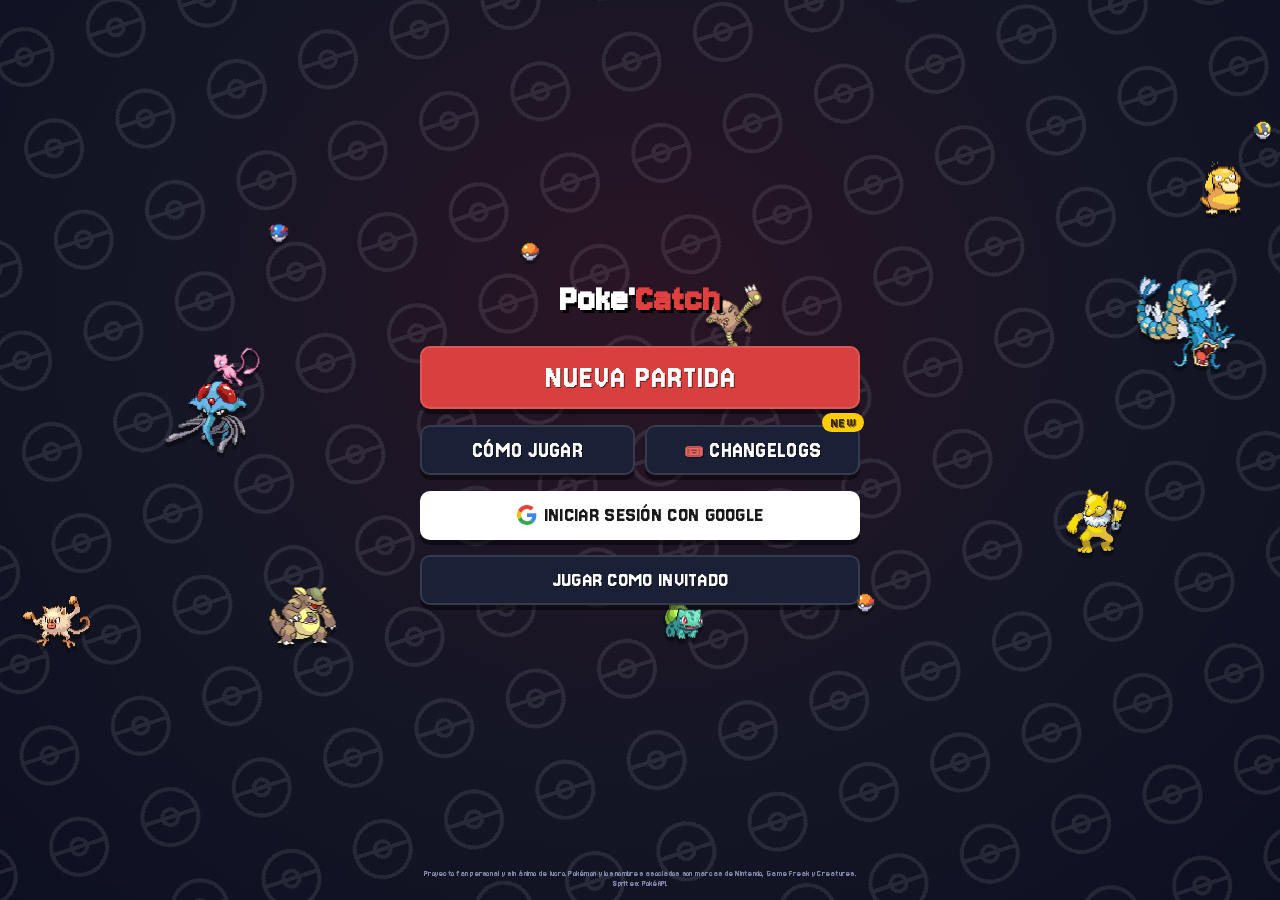
==== commit 9a44942a: "Inicio sin scroll al pulsar Continuar (v130) Co-Authored-By: Claude Sonnet 5.5 <noreply@anthropic.co" ====
--- a/index.html
+++ b/index.html
@@ -4,10 +4,10 @@
   <meta charset="UTF-8" />
   <meta name="viewport" content="width=device-width, initial-scale=1.0, maximum-scale=1.0, viewport-fit=cover" />
   <title>PokeCatch Kanto</title>
-  <link rel="stylesheet" href="css/style.css?v=129" />
+  <link rel="stylesheet" href="css/style.css?v=130" />
 </head>
 <body>
   <div id="app"></div>
-  <script type="module" src="js/main.js?v=129"></script>
+  <script type="module" src="js/main.js?v=130"></script>
 </body>
 </html>
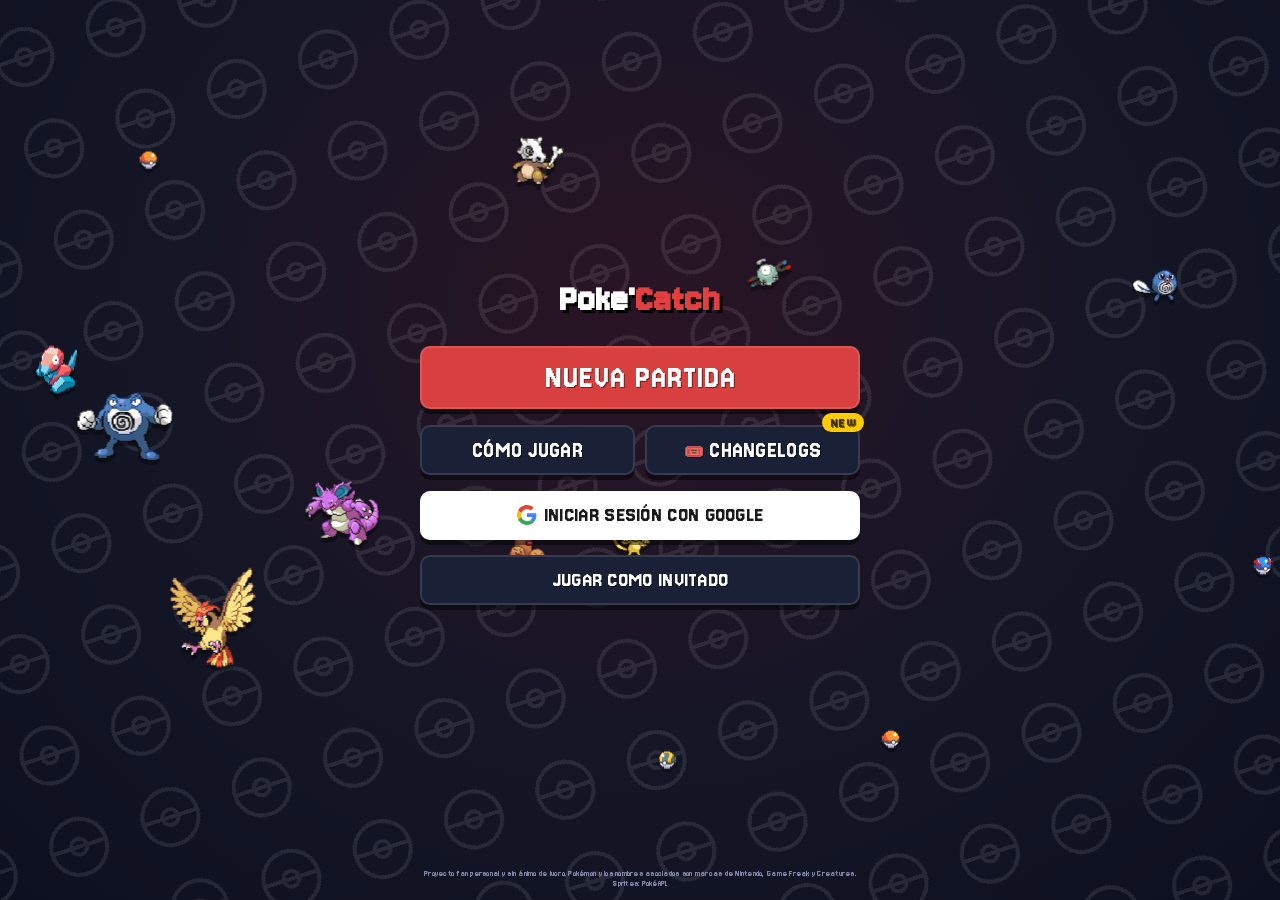
==== commit 6506ea92: "Aves legendarias: requisito como el original, capturar todos los de su tipo (v131) Co-Authored-By: C" ====
--- a/index.html
+++ b/index.html
@@ -4,10 +4,10 @@
   <meta charset="UTF-8" />
   <meta name="viewport" content="width=device-width, initial-scale=1.0, maximum-scale=1.0, viewport-fit=cover" />
   <title>PokeCatch Kanto</title>
-  <link rel="stylesheet" href="css/style.css?v=130" />
+  <link rel="stylesheet" href="css/style.css?v=131" />
 </head>
 <body>
   <div id="app"></div>
-  <script type="module" src="js/main.js?v=130"></script>
+  <script type="module" src="js/main.js?v=131"></script>
 </body>
 </html>
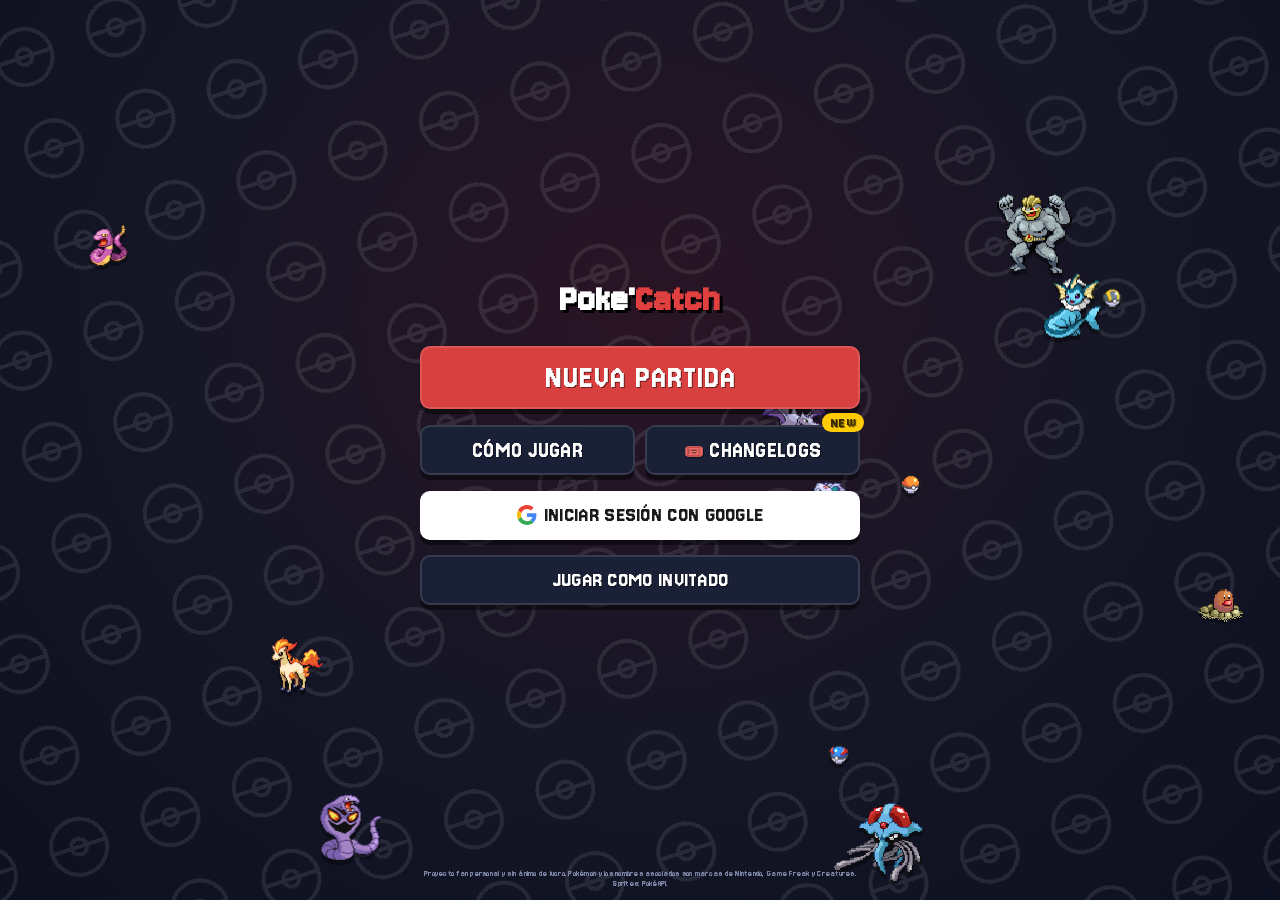
==== commit a8bd9a59: "Guardería como el original y filtro de naturaleza en los huevos (v133) - Nueva Guardería: cabecera r" ====
--- a/index.html
+++ b/index.html
@@ -4,10 +4,10 @@
   <meta charset="UTF-8" />
   <meta name="viewport" content="width=device-width, initial-scale=1.0, maximum-scale=1.0, viewport-fit=cover" />
   <title>PokeCatch Kanto</title>
-  <link rel="stylesheet" href="css/style.css?v=131" />
+  <link rel="stylesheet" href="css/style.css?v=133" />
 </head>
 <body>
   <div id="app"></div>
-  <script type="module" src="js/main.js?v=131"></script>
+  <script type="module" src="js/main.js?v=133"></script>
 </body>
 </html>
--- a/css/style.css
+++ b/css/style.css
@@ -7475,3 +7475,84 @@
 .cap-verify { position: absolute; z-index: 25; transform: translate(-50%,0); opacity: 0; white-space: nowrap; padding: 5px 11px; border-radius: 999px; font: 700 .95rem var(--font-ui, inherit); letter-spacing: .03em; border: 2px solid; background: #141a2ce8; box-shadow: 0 3px 10px rgba(0,0,0,.5); pointer-events: none; }
 .cap-verify.ok { color: #7dec9a; border-color: #3cc263; }
 .cap-verify.no { color: #ffa0a0; border-color: #e06666; }
+
+/* v132: Guardería como el original (cabecera rosa, prado animado, pestañas, caja con buscador) */
+.gd-wrap { padding: 4px 0 110px; }
+.gd-card { margin: .4rem 10px 14px; border: 3px solid #d05aa6; border-radius: 20px; overflow: hidden; background: #241430; box-shadow: 0 6px 0 #5b2650, 0 10px 24px rgba(0,0,0,.4); }
+.gd-head { display: flex; align-items: center; gap: 12px; padding: 14px 16px; background: linear-gradient(135deg, #c2539a, #7a3e8f); }
+.gd-head h2 { margin: 0; flex: 1; font-size: 1.7rem; letter-spacing: .02em; color: #fff; text-shadow: 0 2px 0 rgba(0,0,0,.35); }
+.gd-head .egg { transform: scale(.72); margin: -8px -6px; }
+.gd-help { width: 38px; height: 38px; border-radius: 50%; border: 2px solid rgba(255,255,255,.35); background: rgba(0,0,0,.28); color: #fff; font: inherit; font-size: 1.1rem; cursor: pointer; }
+.gd-ditto { display: flex; align-items: center; gap: 10px; padding: 8px 16px; background: #3a1d46; border-bottom: 2px solid #d05aa6; color: #c9b0d6; font-size: .95rem; }
+.gd-ditto.on { color: #ffe27a; }
+.gd-ditto img { width: 44px; height: 44px; object-fit: contain; image-rendering: pixelated; filter: grayscale(1) brightness(.7); opacity: .6; }
+.gd-ditto.on img { filter: none; opacity: 1; }
+.gd-scene { position: relative; margin: 12px; height: 270px; border-radius: 16px; border: 3px solid #1b1330; background-size: cover; background-position: center; overflow: hidden; box-shadow: inset 0 0 0 2px rgba(255,255,255,.08); }
+.gd-chip { position: absolute; z-index: 3; display: flex; align-items: center; gap: 6px; padding: 7px 14px; border-radius: 999px; background: rgba(18, 20, 28, .78); color: #fff; font-size: .95rem; backdrop-filter: blur(3px); max-width: calc(100% - 24px); }
+.gd-time { top: 10px; left: 10px; font-size: 1.05rem; }
+.gd-status { top: 58px; left: 10px; }
+.gd-wander { position: absolute; bottom: 22%; z-index: 2; width: 74px; margin-left: -37px; animation: gdWalk var(--d, 8s) ease-in-out infinite; }
+.gd-wander img { display: block; width: 100%; height: 74px; object-fit: contain; image-rendering: pixelated; filter: drop-shadow(0 6px 0 rgba(0,0,0,.18)); animation: gdHop 1.1s ease-in-out infinite; }
+@keyframes gdWalk {
+  0% { transform: translateX(-46px) scaleX(1); }
+  47% { transform: translateX(46px) scaleX(1); }
+  50% { transform: translateX(46px) scaleX(-1); }
+  97% { transform: translateX(-46px) scaleX(-1); }
+  100% { transform: translateX(-46px) scaleX(1); }
+}
+@keyframes gdHop { 0%, 60%, 100% { transform: translateY(0); } 30% { transform: translateY(-7px); } }
+.gd-tray { position: absolute; left: 50%; bottom: 8px; transform: translateX(-50%); z-index: 3; display: flex; gap: 8px; }
+.gd-berry { min-width: 74px; display: flex; flex-direction: column; align-items: center; gap: 2px; padding: 7px 10px 4px; border-radius: 14px; border: 2px solid #3a2f5a; background: rgba(24, 22, 46, .88); color: #fff; font: inherit; cursor: pointer; }
+.gd-berry b { font-size: .95rem; }
+.gd-berry:disabled { opacity: .55; cursor: default; }
+.gd-tabs { display: flex; margin: 0 12px; padding: 5px; border-radius: 16px; background: #14101f; border: 2px solid #3a2f5a; position: relative; }
+.gd-tabs button { position: relative; flex: 1; padding: 13px 6px; border: 0; border-radius: 12px; background: transparent; color: #8e86a8; font: inherit; font-size: 1.05rem; letter-spacing: .04em; cursor: pointer; }
+.gd-tabs button small { font-size: .85em; opacity: .85; margin-left: 4px; }
+.gd-tabs button.on { background: #e3454b; color: #fff; box-shadow: 0 4px 0 #9a2a30; }
+.gd-badge { position: absolute; top: -10px; right: 4px; min-width: 22px; height: 22px; padding: 0 5px; border-radius: 11px; background: #14101f; color: #ffcb05; font-style: normal; font-size: .8rem; line-height: 22px; text-align: center; border: 2px solid #3a2f5a; }
+.gd-panel { padding: 12px; }
+.gd-slots { display: grid; grid-template-columns: repeat(4, 1fr); gap: 8px; }
+.gd-slot { position: relative; min-height: 148px; border-radius: 14px; border: 2px solid #3a2f5a; background: #14101f; display: flex; flex-direction: column; align-items: center; justify-content: center; gap: 2px; padding: 6px 2px; color: #e8ecf8; font: inherit; }
+.gd-slot.empty { border-style: dashed; border-color: #4d4470; cursor: pointer; }
+.gd-slot.empty span { font-size: 2.2rem; color: #c9c2e0; }
+.gd-slot.locked { color: #6c6490; font-size: 1.4rem; border-style: dashed; }
+.gd-slot.has { border-color: #d05aa6; background: #1b1330; }
+.gd-slot img { width: 58px; height: 58px; object-fit: contain; image-rendering: pixelated; }
+.gd-slot b { font-size: .8rem; max-width: 100%; overflow: hidden; text-overflow: ellipsis; white-space: nowrap; padding: 0 2px; }
+.gd-slot small { font-size: .62rem; color: #a79fc4; text-align: center; line-height: 1.1; }
+.gd-slot .nu-held { margin-top: 3px; padding: .2rem .35rem; font-size: .6rem; border-radius: 7px; background: #232944; color: #e8ecf8; border: 1px solid #3a4268; font-family: inherit; cursor: pointer; max-width: 94%; overflow: hidden; text-overflow: ellipsis; white-space: nowrap; }
+.gd-x { position: absolute; top: 3px; right: 3px; width: 22px; height: 22px; padding: 0; border-radius: 50%; border: 0; background: rgba(0,0,0,.5); color: #fff; font-size: .7rem; cursor: pointer; }
+.gd-pbar { margin-top: 12px; font-size: .88rem; color: #cfc8e6; }
+.gd-pbar span { font-weight: 700; color: #fff; margin-right: 6px; }
+.gd-pbar em { font-style: normal; color: #b9b1d4; }
+.gd-pbar.locked { color: #7d759b; }
+.gd-sub { margin: 4px 0 10px; display: flex; justify-content: space-between; align-items: baseline; font-size: 1rem; color: #fff; }
+.gd-sub small { color: #a79fc4; font-size: .8rem; }
+.gd-sub:not(:first-child) { margin-top: 16px; }
+.gd-eggs { display: grid; grid-template-columns: repeat(3, 1fr); gap: 8px; }
+.gd-egg { padding: 10px 4px; border-radius: 14px; border: 2px solid #e8c14a; background: #2a2210; color: #fff; font: inherit; display: flex; flex-direction: column; align-items: center; gap: 6px; cursor: pointer; }
+.gd-egg:disabled { opacity: .5; border-color: #3a2f5a; background: #14101f; cursor: default; }
+.gd-egg small { font-size: .72rem; }
+.gd-incs { display: grid; grid-template-columns: repeat(2, 1fr); gap: 8px; }
+.gd-inc { min-height: 112px; border-radius: 14px; border: 2px solid #3a2f5a; background: #14101f; display: flex; flex-direction: column; align-items: center; justify-content: center; gap: 4px; padding: 8px 6px; color: #e8ecf8; }
+.gd-inc.empty { border-style: dashed; color: #8e86a8; }
+.gd-inc.locked button { background: #232944; color: #fff; border: 1px solid #3a4268; border-radius: 10px; padding: .4rem .6rem; font: inherit; font-size: .78rem; cursor: pointer; }
+.gd-inc .nu-bar { width: 86%; }
+.gd-hint { margin: 0; padding: 0 12px 14px; text-align: center; color: #a79fc4; font-size: .98rem; }
+.gd-pc { margin: 0 10px; }
+.gd-search { margin: 0 0 12px; }
+.gd-search input { width: 100%; box-sizing: border-box; padding: 14px 16px; border-radius: 14px; border: 2px solid #323a5a; background: #171b2b; color: #fff; font: inherit; font-size: 1.05rem; outline: none; }
+.gd-search input:focus { border-color: #d05aa6; }
+.gd-search-modal { margin: 0 12px 10px; }
+.gd-grid { display: grid; grid-template-columns: repeat(5, 1fr); gap: 7px; }
+.gd-mon-card { position: relative; aspect-ratio: 1 / 1.05; display: flex; flex-direction: column; align-items: center; justify-content: center; gap: 2px; padding: 4px 2px; border-radius: 12px; border: 2px solid #323a5a; background: #1c2030; color: #e8ecf8; font: inherit; cursor: pointer; }
+.gd-mon-card img { width: 78%; height: 62%; object-fit: contain; image-rendering: pixelated; }
+.gd-mon-card b { font-size: .78rem; font-weight: 500; }
+.gd-mon-card.shiny { border-color: #f5c542; }
+.gd-sh { position: absolute; top: 2px; right: 4px; color: #f5c542; font-style: normal; font-size: .7rem; }
+.gd-more { grid-column: 1 / -1; display: block; width: 100%; margin: 10px 0 0; padding: .8rem; border-radius: 12px; border: 2px solid #323a5a; background: #171b2b; color: #e8ecf8; font: inherit; cursor: pointer; }
+.gd-empty { padding: 18px 4px; text-align: center; }
+.np-list .gd-grid { padding-bottom: 8px; }
+@media (prefers-reduced-motion: reduce) { .gd-wander, .gd-wander img { animation: none; } }
+
+.hatch-filt { display:block; margin-top:6px; max-width:260px; color:#ffb4b4; font-size:.8rem; line-height:1.25; }
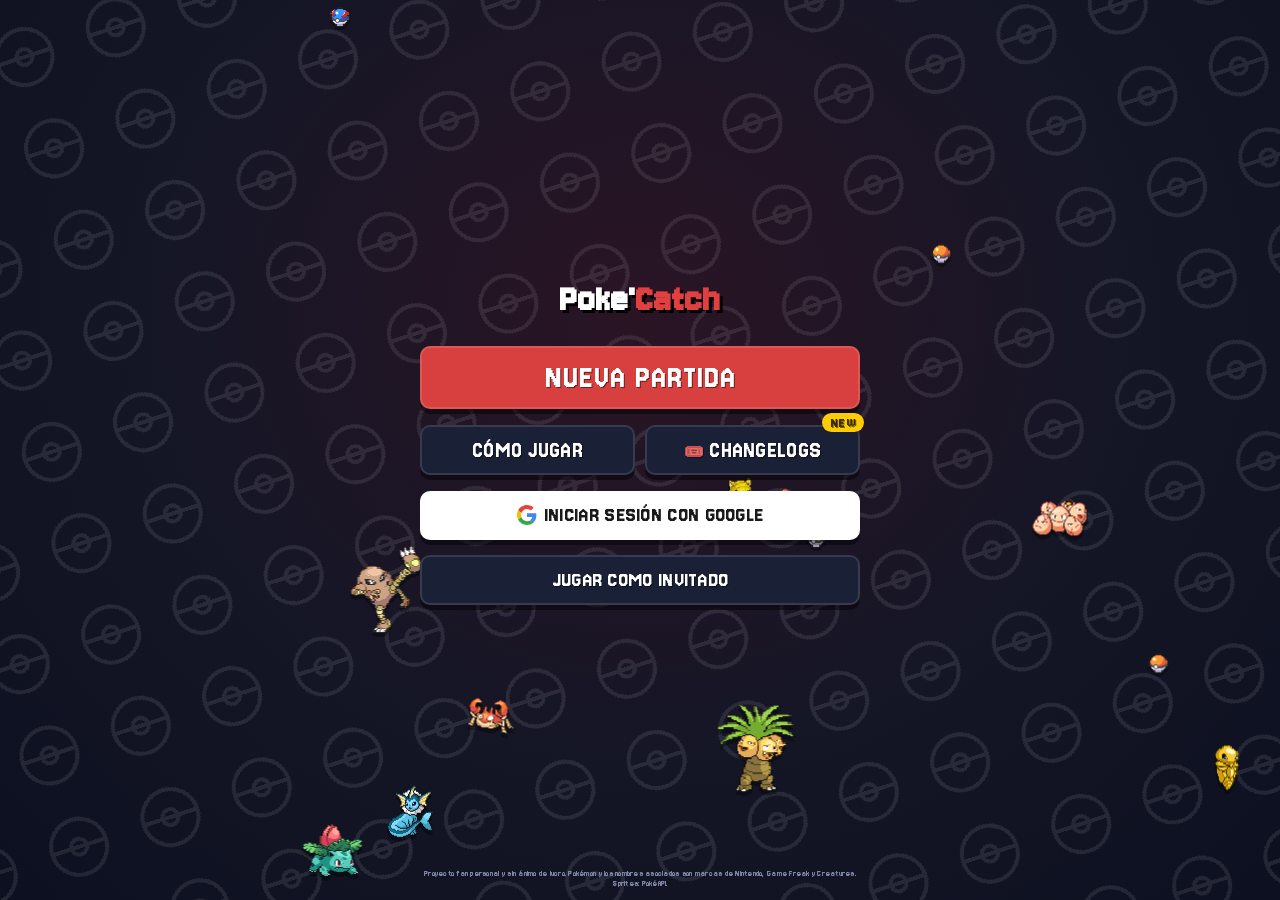
==== commit 17d3c070: "Requisitos de Mewtwo (Liga) y Mew (Pokédex de Kanto); legendarios bloqueados ya no atascan la ruta (" ====
--- a/index.html
+++ b/index.html
@@ -4,10 +4,10 @@
   <meta charset="UTF-8" />
   <meta name="viewport" content="width=device-width, initial-scale=1.0, maximum-scale=1.0, viewport-fit=cover" />
   <title>PokeCatch Kanto</title>
-  <link rel="stylesheet" href="css/style.css?v=133" />
+  <link rel="stylesheet" href="css/style.css?v=134" />
 </head>
 <body>
   <div id="app"></div>
-  <script type="module" src="js/main.js?v=133"></script>
+  <script type="module" src="js/main.js?v=134"></script>
 </body>
 </html>
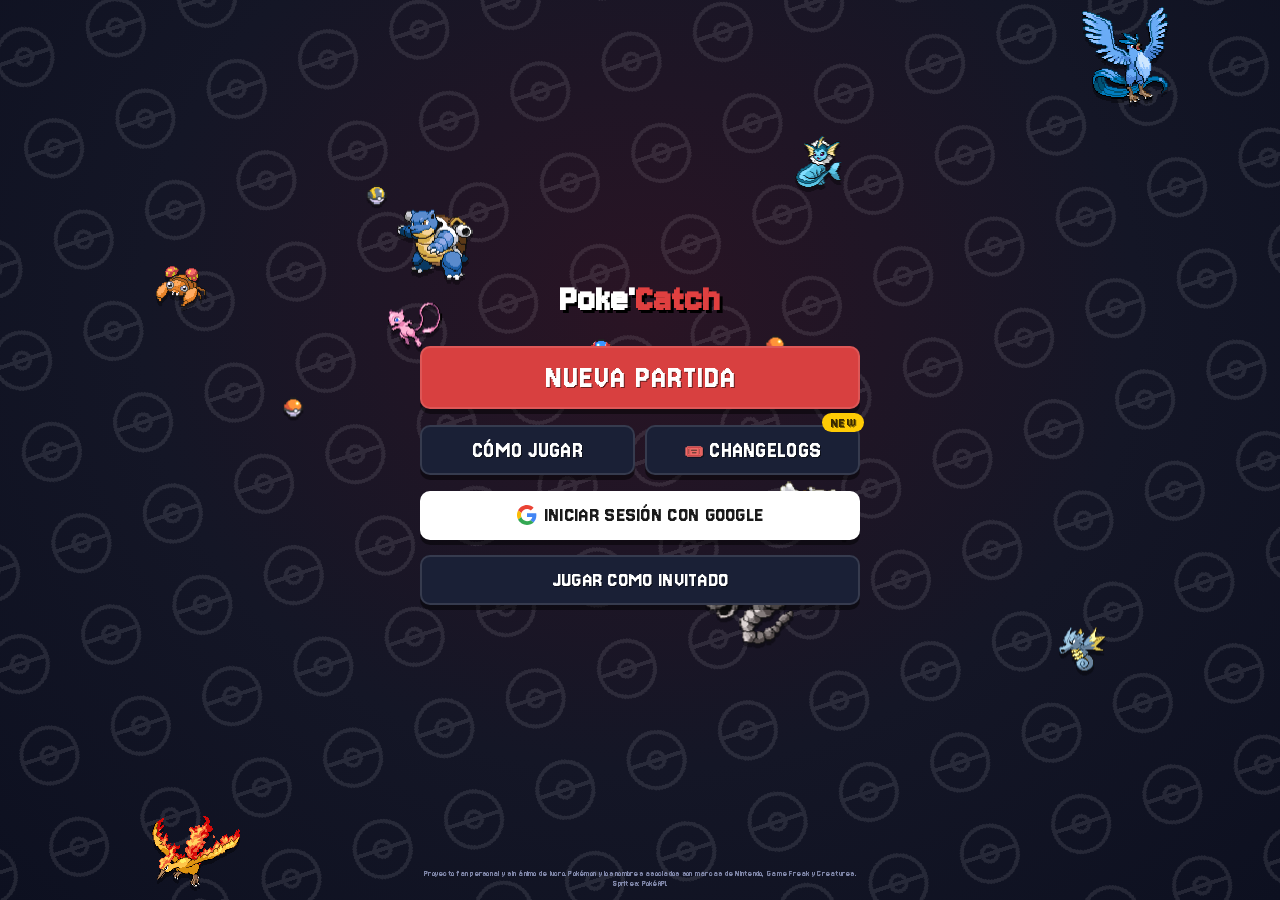
==== commit 10cd2015: "Johto: segunda región (17 capítulos, regalos, huevos, encuentros fijos, Progreso por regiones, Pokéd" ====
--- a/index.html
+++ b/index.html
@@ -4,10 +4,10 @@
   <meta charset="UTF-8" />
   <meta name="viewport" content="width=device-width, initial-scale=1.0, maximum-scale=1.0, viewport-fit=cover" />
   <title>PokeCatch Kanto</title>
-  <link rel="stylesheet" href="css/style.css?v=134" />
+  <link rel="stylesheet" href="css/style.css?v=135" />
 </head>
 <body>
   <div id="app"></div>
-  <script type="module" src="js/main.js?v=134"></script>
+  <script type="module" src="js/main.js?v=135"></script>
 </body>
 </html>
--- a/css/style.css
+++ b/css/style.css
@@ -7556,3 +7556,13 @@
 @media (prefers-reduced-motion: reduce) { .gd-wander, .gd-wander img { animation: none; } }
 
 .hatch-filt { display:block; margin-top:6px; max-width:260px; color:#ffb4b4; font-size:.8rem; line-height:1.25; }
+
+/* v135: elegir regalo (inicial de Johto) */
+.gift-ov { position: fixed; inset: 0; z-index: 300; display: grid; place-items: center; background: rgba(8,10,18,.82); }
+.gift-box { width: min(92vw, 440px); padding: 18px 14px 14px; border-radius: 20px; background: #1b1f33; border: 3px solid #d05aa6; text-align: center; color: #fff; }
+.gift-box h3 { margin: 0 0 12px; font-size: 1.15rem; }
+.gift-box small { display: block; margin-top: 10px; color: #a79fc4; }
+.gift-row { display: grid; grid-template-columns: repeat(3, 1fr); gap: 8px; }
+.gift-card { display: flex; flex-direction: column; align-items: center; gap: 6px; padding: 10px 4px; border-radius: 14px; border: 2px solid #3a2f5a; background: #14101f; color: #fff; font: inherit; cursor: pointer; }
+.gift-card:hover, .gift-card:active { border-color: #ffcb05; }
+.gift-card img { width: 84px; height: 84px; object-fit: contain; image-rendering: pixelated; }
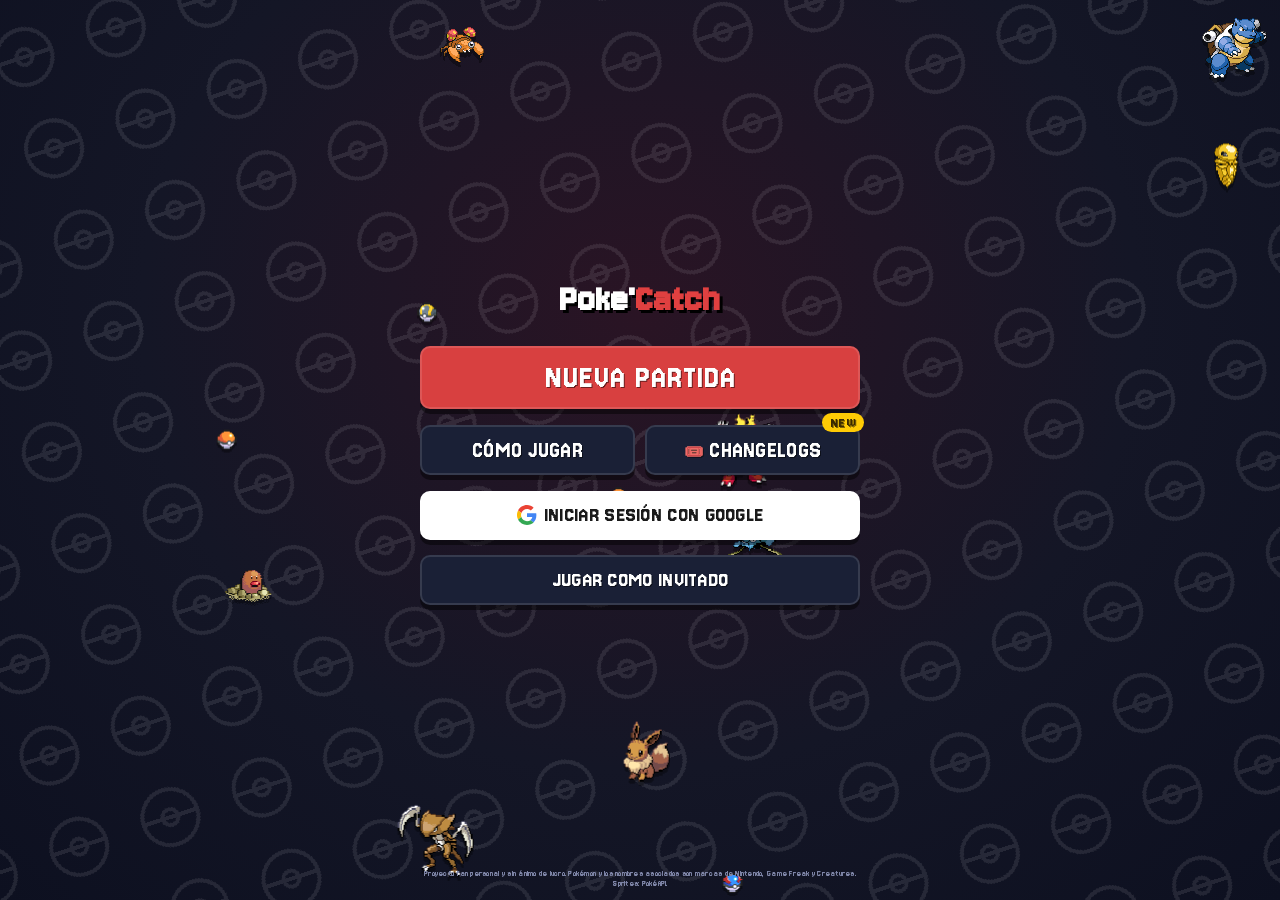
==== commit eeef3b36: "Globo de tipos al tocar la etiqueta de tipo de un líder (v136) Co-Authored-By: Claude Sonnet 5.5 <no" ====
--- a/index.html
+++ b/index.html
@@ -4,10 +4,10 @@
   <meta charset="UTF-8" />
   <meta name="viewport" content="width=device-width, initial-scale=1.0, maximum-scale=1.0, viewport-fit=cover" />
   <title>PokeCatch Kanto</title>
-  <link rel="stylesheet" href="css/style.css?v=135" />
+  <link rel="stylesheet" href="css/style.css?v=136" />
 </head>
 <body>
   <div id="app"></div>
-  <script type="module" src="js/main.js?v=135"></script>
+  <script type="module" src="js/main.js?v=136"></script>
 </body>
 </html>
--- a/css/style.css
+++ b/css/style.css
@@ -7566,3 +7566,14 @@
 .gift-card { display: flex; flex-direction: column; align-items: center; gap: 6px; padding: 10px 4px; border-radius: 14px; border: 2px solid #3a2f5a; background: #14101f; color: #fff; font: inherit; cursor: pointer; }
 .gift-card:hover, .gift-card:active { border-color: #ffcb05; }
 .gift-card img { width: 84px; height: 84px; object-fit: contain; image-rendering: pixelated; }
+
+/* v136: globo de tipos (ventajas / debilidades) */
+.bf-chip.tp-tap { cursor: pointer; }
+.tp-pop { position: fixed; z-index: 5000; padding: 14px; border-radius: 16px; background: #1b1f33; border: 2px solid #3a4266; box-shadow: 0 12px 30px rgba(0,0,0,.55); color: #fff; font-family: var(--font-ui, inherit); }
+.tp-pill { display: inline-block; padding: 3px 10px; border-radius: 10px; background: color-mix(in srgb, var(--tc) 55%, #1b1f33); border: 2px solid var(--tc); font-weight: 700; font-size: .85rem; margin: 2px; }
+.tp-pill.big { font-size: 1rem; padding: 4px 14px; margin: 0 0 6px; }
+.tp-h { margin: 10px 0 4px; font-weight: 800; font-size: .85rem; letter-spacing: .04em; }
+.tp-row { display: flex; gap: 8px; align-items: flex-start; margin: 4px 0; }
+.tp-l { flex: 0 0 38%; font-weight: 700; font-size: .85rem; padding-top: 4px; }
+.tp-l.g { color: #6fdc8c; } .tp-l.r { color: #ff7a7a; } .tp-l.n { color: #c3c8da; }
+.tp-p { display: flex; flex-wrap: wrap; }
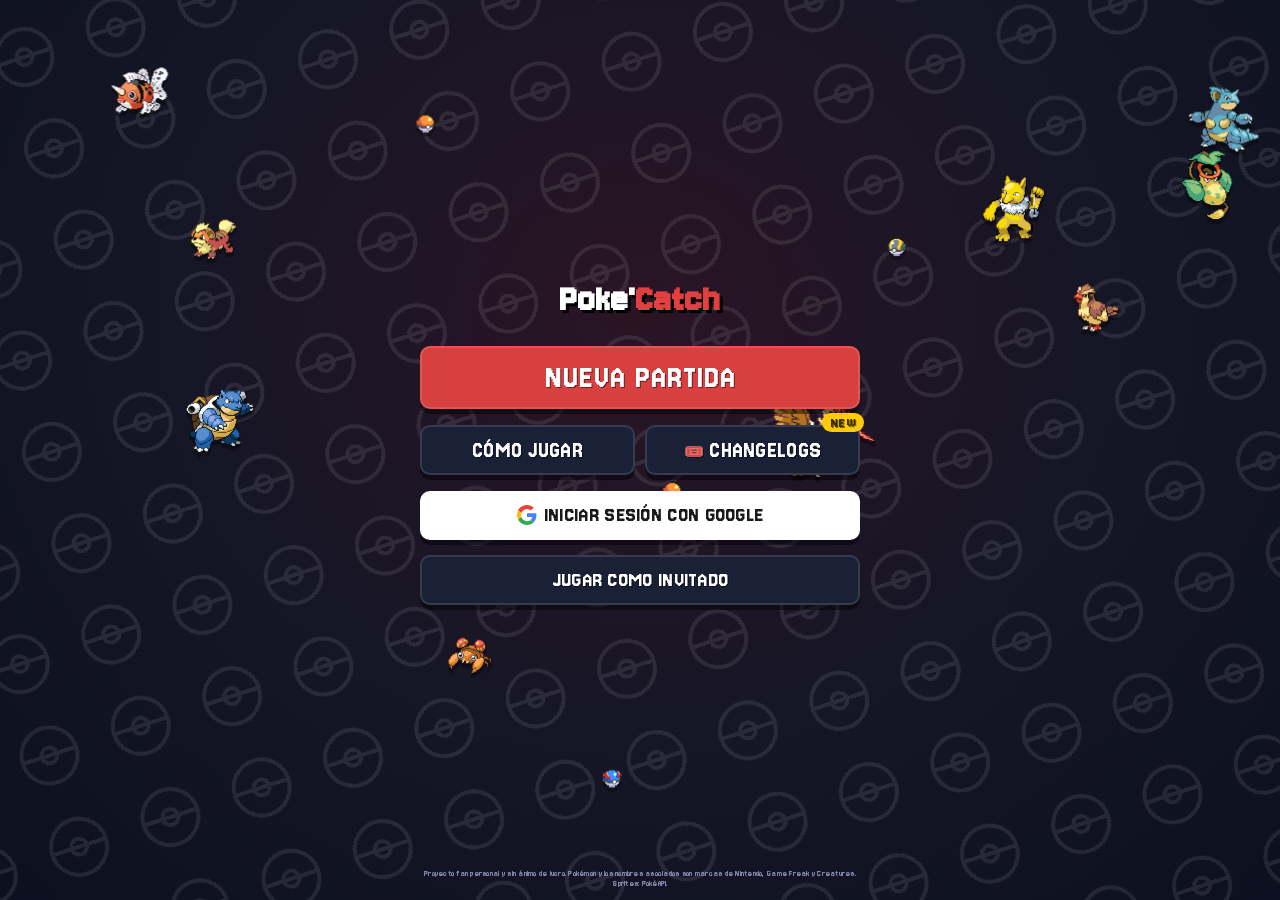
==== commit c24234d4: "Comparar dos Pokémon en una sola pantalla (v137) Co-Authored-By: Claude Sonnet 5.5 <noreply@anthropi" ====
--- a/index.html
+++ b/index.html
@@ -4,10 +4,10 @@
   <meta charset="UTF-8" />
   <meta name="viewport" content="width=device-width, initial-scale=1.0, maximum-scale=1.0, viewport-fit=cover" />
   <title>PokeCatch Kanto</title>
-  <link rel="stylesheet" href="css/style.css?v=136" />
+  <link rel="stylesheet" href="css/style.css?v=137" />
 </head>
 <body>
   <div id="app"></div>
-  <script type="module" src="js/main.js?v=136"></script>
+  <script type="module" src="js/main.js?v=137"></script>
 </body>
 </html>
--- a/css/style.css
+++ b/css/style.css
@@ -7577,3 +7577,38 @@
 .tp-l { flex: 0 0 38%; font-weight: 700; font-size: .85rem; padding-top: 4px; }
 .tp-l.g { color: #6fdc8c; } .tp-l.r { color: #ff7a7a; } .tp-l.n { color: #c3c8da; }
 .tp-p { display: flex; flex-wrap: wrap; }
+
+/* v137: comparar dos Pokémon (una sola pantalla, sin scroll) */
+.detail-hero .detail-cmp { position: absolute; left: 10px; bottom: 10px; top: auto; right: auto; z-index: 3; width: auto; height: 34px; padding: 0 12px; border-radius: 999px; border: 0; background: rgba(15,23,42,.85); color: #e2e8f0; font: 700 .85rem var(--font-ui, inherit); cursor: pointer; max-width: calc(100% - 120px); overflow: hidden; text-overflow: ellipsis; white-space: nowrap; }
+.detail-hero .detail-cmp.on { background: #2a6a3f; color: #fff; box-shadow: 0 0 0 1px #6fdc8c; }
+.cp-overlay { position: fixed; inset: 0; z-index: 6000; background: rgba(5,8,20,.82); display: grid; place-items: center; padding: 8px; }
+.cp-panel { width: min(100%, 460px); height: min(100%, 760px); display: flex; flex-direction: column; gap: 6px; padding: 10px 12px; border-radius: 20px; background: #161a2c; border: 2px solid #3a4266; color: #fff; font-family: var(--font-ui, inherit); overflow: hidden; }
+.cp-top { display: flex; justify-content: space-between; align-items: center; font-weight: 800; letter-spacing: .06em; }
+.cp-x { width: 34px; height: 34px; border-radius: 10px; border: 2px solid #c06; background: #2a1830; color: #fff; font-size: 1rem; cursor: pointer; }
+.cp-heads { display: grid; grid-template-columns: 1fr auto 1fr; align-items: center; gap: 4px; }
+.cp-mon { display: flex; flex-direction: column; align-items: center; gap: 2px; min-width: 0; text-align: center; }
+.cp-mon img { width: clamp(64px, 14dvh, 110px); height: clamp(64px, 14dvh, 110px); object-fit: contain; image-rendering: pixelated; }
+.cp-mon b { font-size: 1.05rem; max-width: 100%; overflow: hidden; text-overflow: ellipsis; white-space: nowrap; }
+.cp-mon small { color: #a9b2d0; font-size: .78rem; }
+.cp-vs { font-weight: 900; color: #ffcb05; font-size: 1.1rem; }
+.cp-types { display: flex; flex-wrap: wrap; gap: 3px; justify-content: center; }
+.cp-pill { font-style: normal; display: inline-block; padding: 1px 8px; border-radius: 8px; background: color-mix(in srgb, var(--tc) 55%, #161a2c); border: 1.5px solid var(--tc); font-weight: 700; font-size: .72rem; }
+.cp-stats { flex: 1 1 auto; min-height: 0; display: flex; flex-direction: column; justify-content: space-around; }
+.cp-row { display: grid; grid-template-columns: 38px 1fr 38px; align-items: center; gap: 6px; }
+.cp-v { font-size: 1rem; text-align: center; color: #cfd6ee; }
+.cp-v.win, .cp-total b.win { color: #6fdc8c; } .cp-v.lose, .cp-total b.lose { color: #ff8a8a; }
+.cp-bars { display: grid; grid-template-columns: 1fr auto 1fr; align-items: center; gap: 6px; }
+.cp-bars span { font-size: .78rem; color: #a9b2d0; text-align: center; min-width: 74px; line-height: 1.1; }
+.cp-bars small.a { color: #6fdc8c; } .cp-bars small.b { color: #6fdc8c; }
+.cp-l, .cp-r { height: 12px; background: #0f1220; border-radius: 6px; display: flex; overflow: hidden; }
+.cp-l { justify-content: flex-end; }
+.cp-l i, .cp-r i { display: block; height: 100%; background: #6b7390; }
+.cp-l i.win, .cp-r i.win { background: linear-gradient(90deg, #f7a531, #ffcb05); }
+.cp-l i.lose, .cp-r i.lose { background: #4a5170; }
+.cp-total { display: grid; grid-template-columns: 38px 1fr 38px; align-items: center; text-align: center; border-top: 2px solid #2d3650; padding-top: 4px; font-weight: 800; }
+.cp-total span { color: #ffcb05; letter-spacing: .08em; font-size: .85rem; }
+.cp-weaks { display: grid; grid-template-columns: 1fr 1fr; gap: 8px; }
+.cp-weak { display: flex; flex-direction: column; gap: 2px; align-items: center; text-align: center; }
+.cp-weak small { color: #a9b2d0; font-size: .7rem; }
+.cp-weak div { display: flex; flex-wrap: wrap; gap: 3px; justify-content: center; }
+.cp-verdict { text-align: center; font-weight: 800; padding: 8px; border-radius: 12px; background: #1f3a2a; border: 2px solid #3f7d4a; color: #bff3cc; font-size: .95rem; }
